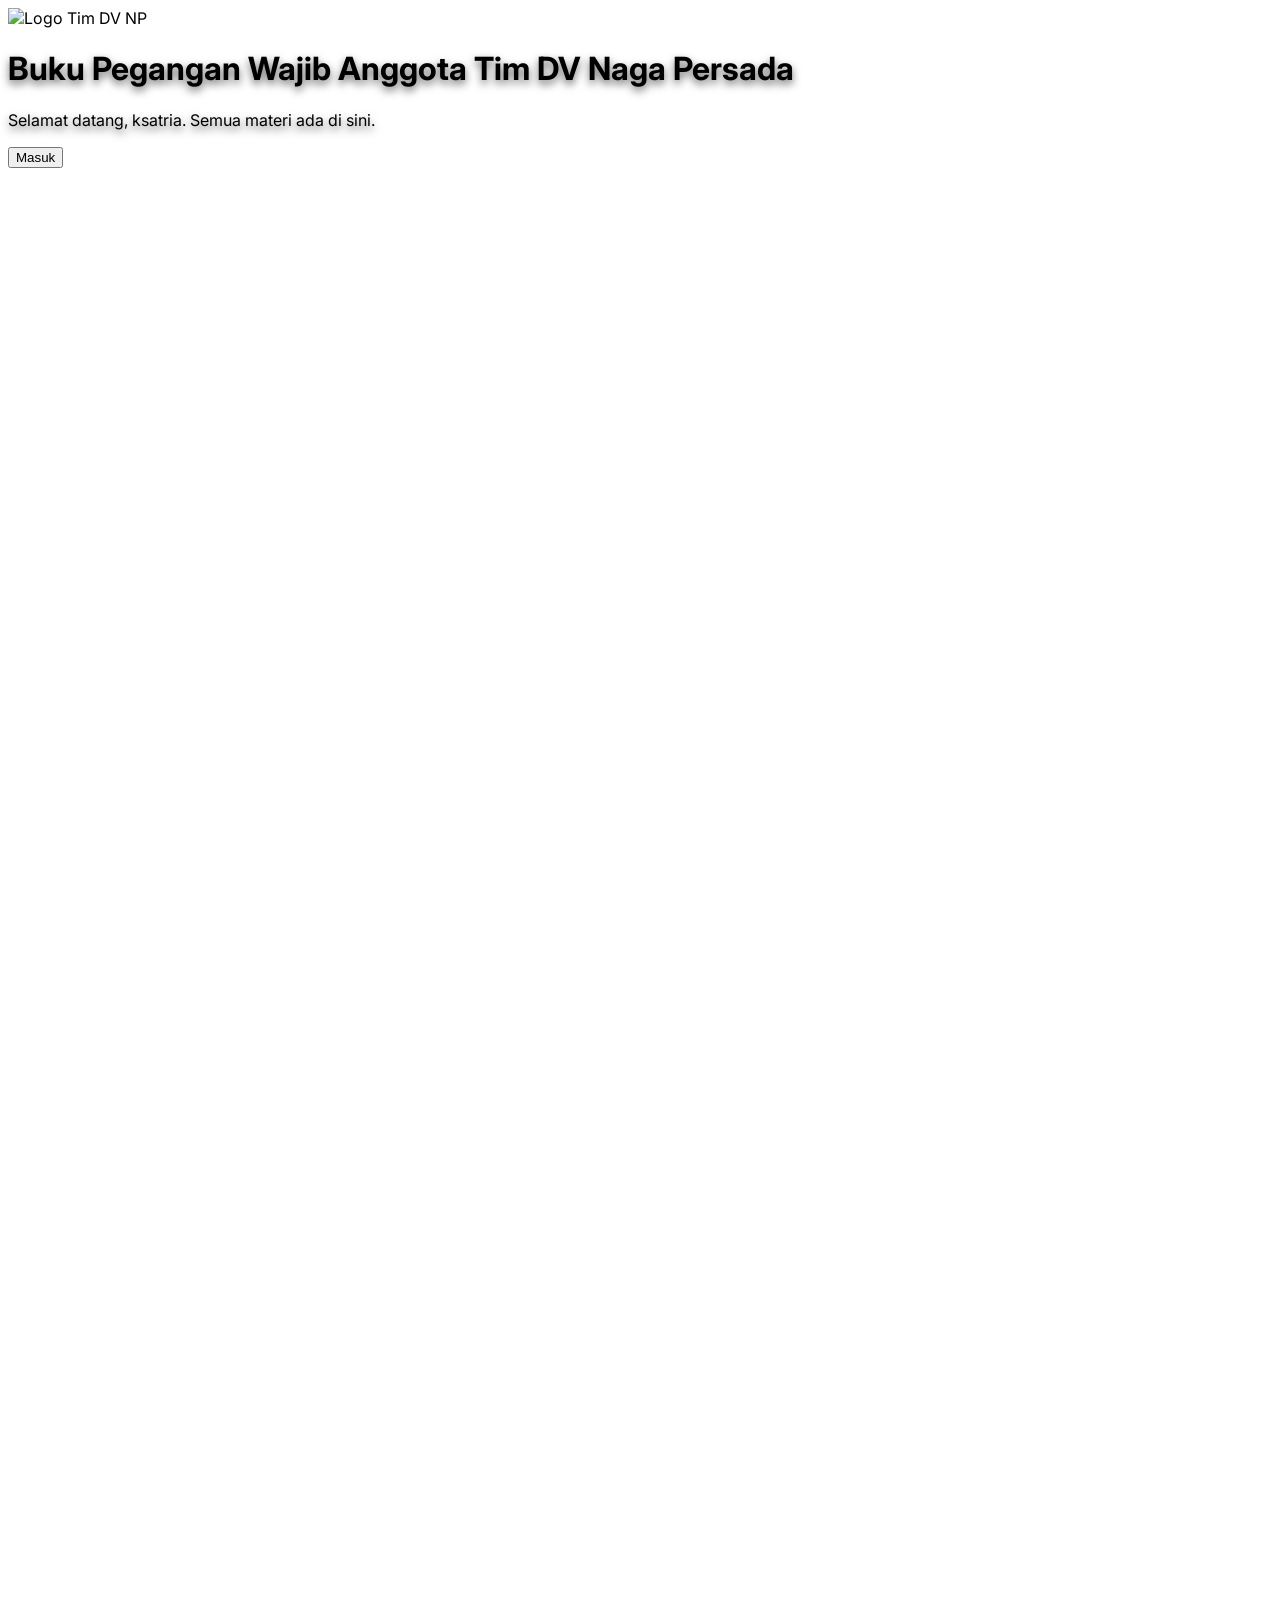
==== index.html @ 8dca5827 "Update index.html" ====
<!DOCTYPE html>
<html lang="id" class="scroll-smooth">
<head>
    <meta charset="UTF-8">
    <meta name="viewport" content="width=device-width, initial-scale=1.0">
    <title>Buku Pegangan Wajib - Tim DV Naga Persada</title>
    
    <!-- Memuat Tailwind CSS -->
    <script src="https://cdn.tailwindcss.com"></script>
    
    <!-- Konfigurasi PWA (Progressive Web App) -->
    <meta name="apple-mobile-web-app-capable" content="yes">
    <meta name="apple-mobile-web-app-status-bar-style" content="black-translucent">
    <meta name="theme-color" content="#111827">
    
    <!-- Ikon untuk PWA dan Favicon -->
    <link rel="icon" href="LOGOTIMDVNP.png">
    <link rel="apple-touch-icon" href="icon-192x192.png">
    
    <!-- *** PERUBAHAN: Link ke file manifest.json eksternal *** -->
    <link rel="manifest" href="manifest.json">

    <!-- Kustomisasi Font dan Style -->
    <style>
        @import url('https://fonts.googleapis.com/css2?family=Inter:wght@400;600;700;900&display=swap');
        
        body {
            font-family: 'Inter', sans-serif;
            -webkit-font-smoothing: antialiased;
            -moz-osx-font-smoothing: grayscale;
        }
        
        #splash-screen {
            background-image: url('TIMDVNP.jpg');
            background-size: cover;
            background-position: center;
            background-repeat: no-repeat;
        }
        
        .text-shadow {
            text-shadow: 0 4px 8px rgba(0, 0, 0, 0.6);
        }

        .app-card {
            transition: transform 0.3s ease, box-shadow 0.3s ease;
        }
        .app-card:hover {
            transform: translateY(-8px);
            box-shadow: 0 20px 25px -5px rgba(0, 0, 0, 0.1), 0 10px 10px -5px rgba(0, 0, 0, 0.04);
        }
    </style>
</head>
<body class="bg-gray-900 text-white">

    <!-- 
      CATATAN: Pastikan file 'TIMDVNP.jpg', 'LOGOTIMDVNP.png', 
      'icon-192x192.png', 'icon-512x512.png', 'sw.js', dan 'manifest.json'
      berada di folder yang sama dengan file HTML ini.
    -->

    <!-- Layar Pembuka (Splash Screen) -->
    <div id="splash-screen" class="fixed inset-0 flex h-screen w-screen flex-col items-center justify-center p-8 z-20">
        <div class="absolute inset-0 bg-black/60 backdrop-blur-sm"></div>
        <div class="relative z-10 flex flex-col items-center text-center">
            <img src="LOGOTIMDVNP.png" alt="Logo Tim DV NP" class="w-40 h-40 md:w-52 md:h-52 object-contain mb-6 drop-shadow-lg">
            <h1 class="text-3xl md:text-5xl font-black uppercase text-white text-shadow tracking-wide leading-tight" style="text-wrap: balance;">
                Buku Pegangan Wajib
                <span class="block text-yellow-400">Anggota Tim DV Naga Persada</span>
            </h1>
            <p class="text-lg text-gray-200 mt-4 text-shadow">Selamat datang, ksatria. Semua materi ada di sini.</p>
            <button id="enter-btn" class="mt-12 bg-yellow-400 text-gray-900 font-bold text-lg uppercase px-10 py-4 rounded-full shadow-lg hover:bg-yellow-300 hover:shadow-xl transform hover:scale-105 transition-all duration-300 ease-in-out focus:outline-none focus:ring-4 focus:ring-yellow-500 focus:ring-opacity-50">
                Masuk
            </button>
        </div>
    </div>

    <!-- Halaman Utama (Daftar Aplikasi) - Awalnya tersembunyi -->
    <main id="main-content" class="hidden min-h-screen bg-gray-900 p-4 md:p-8 z-10">
        <div class="max-w-7xl mx-auto">
            
            <header class="flex items-center space-x-4 mb-8 md:mb-12">
                <img src="LOGOTIMDVNP.png" alt="Logo" class="w-12 h-12 md:w-16 md:h-16 rounded-full border-2 border-yellow-400">
                <div>
                    <h2 class="text-2xl md:text-4xl font-bold text-white">Buku Pegangan</h2>
                    <p class="text-md md:text-lg text-gray-400">Tim DV Naga Persada</p>
                </div>
            </header>
            
            <div class="grid grid-cols-1 sm:grid-cols-2 lg:grid-cols-3 gap-6">
                <!-- 1. Buku Digital -->
                <a href="https://nagapersada.github.io/AlbumDigital/" target="_blank" rel="noopener noreferrer" class="app-card bg-gray-800 rounded-2xl p-6 flex items-center space-x-5 hover:bg-gray-700">
                    <span class="flex-shrink-0 bg-blue-600 p-3 rounded-full">
                        <svg class="w-6 h-6 text-white" fill="none" stroke="currentColor" viewBox="0 0 24 24" xmlns="http://www.w3.org/2000/svg"><path stroke-linecap="round" stroke-linejoin="round" stroke-width="2" d="M12 6.253v13.5M9 8.003l-3 1.875M15 8.003l3 1.875M9 15.997l-3-1.875M15 15.997l3-1.875M9 12l3-1.875 3 1.875-3 1.875-3-1.875z"></path></svg>
                    </span>
                    <div>
                        <h3 class="text-lg font-semibold text-white">Buku Digital</h3>
                        <p class="text-gray-400 text-sm">Lihat materi</p>
                    </div>
                </a>

                <!-- 2. Buku Compounding -->
                <a href="https://cahayabiruna-ctrl.github.io/BukuCompounding/" target="_blank" rel="noopener noreferrer" class="app-card bg-gray-800 rounded-2xl p-6 flex items-center space-x-5 hover:bg-gray-700">
                    <span class="flex-shrink-0 bg-green-600 p-3 rounded-full">
                        <svg class="w-6 h-6 text-white" fill="none" stroke="currentColor" viewBox="0 0 24 24" xmlns="http://www.w3.org/2000/svg"><path stroke-linecap="round" stroke-linejoin="round" stroke-width="2" d="M12 8c-1.657 0-3 .895-3 2s1.343 2 3 2 3 .895 3 2-1.343 2-3 2m0-8c1.105 0 2 .895 2 2s-.895 2-2 2-2 .895-2 2 .895 2 2 2m0-8a2 2 0 110 4 2 2 0 010-4z"></path></svg>
                    </span>
                    <div>
                        <h3 class="text-lg font-semibold text-white">Buku Compounding</h3>
                        <p class="text-gray-400 text-sm">Lihat materi</p>
                    </div>
                </a>

                <!-- 3. Benefit Plan -->
                <a href="https://nagapersada.github.io/BenefitPlan/" target="_blank" rel="noopener noreferrer" class="app-card bg-gray-800 rounded-2xl p-6 flex items-center space-x-5 hover:bg-gray-700">
                    <span class="flex-shrink-0 bg-yellow-500 p-3 rounded-full">
                        <svg class="w-6 h-6 text-white" fill="none" stroke="currentColor" viewBox="0 0 24 24" xmlns="http://www.w3.org/2000/svg"><path stroke-linecap="round" stroke-linejoin="round" stroke-width="2" d="M11 3.055A9.001 9.001 0 1020.945 13H11V3.055z"></path><path stroke-linecap="round" stroke-linejoin="round" stroke-width="2" d="M20.488 9H15V3.512A9.025 9.025 0 0120.488 9z"></path></svg>
                    </span>
                    <div>
                        <h3 class="text-lg font-semibold text-white">Benefit Plan</h3>
                        <p class="text-gray-400 text-sm">Lihat materi</p>
                    </div>
                </a>

                <!-- 4. Album Tim DV NP -->
                <a href="https://nagapersada.github.io/Album-Iphone/" target="_blank" rel="noopener noreferrer" class="app-card bg-gray-800 rounded-2xl p-6 flex items-center space-x-5 hover:bg-gray-700">
                    <span class="flex-shrink-0 bg-purple-600 p-3 rounded-full">
                        <svg class="w-6 h-6 text-white" fill="none" stroke="currentColor" viewBox="0 0 24 24" xmlns="http://www.w3.org/2000/svg"><path stroke-linecap="round" stroke-linejoin="round" stroke-width="2" d="M17 20h5v-2a3 3 0 00-5.356-2.277M1.354 13.354A2 2 0 012 13h4a2 2 0 012 2v4a2 2 0 01-2 2H2a2 2 0 01-2-2v-4a2 2 0 011.354-1.646zM12 8c-1.657 0-3 .895-3 2s1.343 2 3 2 3 .895 3 2-1.343 2-3 2m0-8c1.105 0 2 .895 2 2s-.895 2-2 2-2 .895-2 2 .895 2 2 2m0-8a2 2 0 110 4 2 2 0 010-4z"></path></svg>
                    </span>
                    <div>
                        <h3 class="text-lg font-semibold text-white">Album Tim DV NP</h3>
                        <p class="text-gray-400 text-sm">Lihat galeri</p>
                    </div>
                </a>

                <!-- 5. Buku Q&A -->
                <a href="https://cahayabiruna-ctrl.github.io/Q-A/" target="_blank" rel="noopener noreferrer" class="app-card bg-gray-800 rounded-2xl p-6 flex items-center space-x-5 hover:bg-gray-700">
                    <span class="flex-shrink-0 bg-red-600 p-3 rounded-full">
                        <svg class="w-6 h-6 text-white" fill="none" stroke="currentColor" viewBox="0 0 24 24" xmlns="http://www.w3.org/2000/svg"><path stroke-linecap="round" stroke-linejoin="round" stroke-width="2" d="M8 12h.01M12 12h.01M16 12h.01M21 12c0 4.418-4.03 8-9 8a9.863 9.863 0 01-4.255-.949L3 21l1.949-4.255A9.863 9.863 0 013 12c0-4.418 4.03-8 9-8s9 3.582 9 8z"></path></svg>
                    </span>
                    <div>
                        <h3 class="text-lg font-semibold text-white">Buku Q&A</h3>
                        <p class="text-gray-400 text-sm">Lihat tanya jawab</p>
                    </div>
                </a>

                <!-- 6. Kebijakan & Aturan Kode Etik -->
                <a href="https://cahayabiruna-ctrl.github.io/PeraturanKodeEtik/" target="_blank" rel="noopener noreferrer" class="app-card bg-gray-800 rounded-2xl p-6 flex items-center space-x-5 hover:bg-gray-700">
                    <span class="flex-shrink-0 bg-indigo-600 p-3 rounded-full">
                        <svg class="w-6 h-6 text-white" fill="none" stroke="currentColor" viewBox="0 0 24 24" xmlns="http://www.w3.org/2000/svg"><path stroke-linecap="round" stroke-linejoin="round" stroke-width="2" d="M12 22s8-4 8-10V5l-8-3-8 3v7c0 6 8 10 8 10z"></path></svg>
                    </span>
                    <div>
                        <h3 class="text-lg font-semibold text-white">Kebijakan & Kode Etik</h3>
                        <p class="text-gray-400 text-sm">Lihat aturan</p>
                    </div>
                </a>

                <!-- 7. Visi, Tekad & Keyakinan -->
                <a href="https://nagapersada.github.io/Gaskeun/" target="_blank" rel="noopener noreferrer" class="app-card bg-gray-800 rounded-2xl p-6 flex items-center space-x-5 hover:bg-gray-700">
                    <span class="flex-shrink-0 bg-pink-600 p-3 rounded-full">
                        <svg class="w-6 h-6 text-white" fill="none" stroke="currentColor" viewBox="0 0 24 24" xmlns="http://www.w3.org/2000/svg"><path stroke-linecap="round" stroke-linejoin="round" stroke-width="2" d="M11.049 2.927c.3-.921 1.603-.921 1.902 0l1.519 4.674a1 1 0 00.95.69h4.915c.969 0 1.371 1.24.588 1.81l-3.976 2.888a1 1 0 00-.363 1.118l1.518 4.674c.3.922-.755 1.688-1.538 1.118l-3.976-2.888a1 1 0 00-1.176 0l-3.976 2.888c-.783.57-1.838-.196-1.538-1.118l1.518-4.674a1 1 0 00-.363-1.118l-3.976-2.888c-.783-.57-.38-1.81.588-1.81h4.914a1 1 0 00.951-.69l1.519-4.674z"></path></svg>
                    </span>
                    <div>
                        <h3 class="text-lg font-semibold text-white">Visi, Tekad & Keyakinan</h3>
                        <p class="text-gray-400 text-sm">Lihat manifesto</p>
                    </div>
                </a>

                <!-- 8. Presentasi Singkat -->
                <a href="https://nagapersada.github.io/PresentasiSINGKAT/" target="_blank" rel="noopener noreferrer" class="app-card bg-gray-800 rounded-2xl p-6 flex items-center space-x-5 hover:bg-gray-700">
                    <span class="flex-shrink-0 bg-teal-600 p-3 rounded-full">
                        <svg class="w-6 h-6 text-white" fill="none" stroke="currentColor" viewBox="0 0 24 24" xmlns="http://www.w3.org/2000/svg"><path stroke-linecap="round" stroke-linejoin="round" stroke-width="2" d="M9.75 17L9 20l-1.5-1.5M17 9.75l2-2.25-2.25-2-2.25 2L17 9.75z"></path><path stroke-linecap="round" stroke-linejoin="round" stroke-width="2" d="M21 10c0 4.97-4.03 9-9 9s-9-4.03-9-9 4.03-9 9-9"></path></svg>
                    </span>
                    <div>
                        <h3 class="text-lg font-semibold text-white">Presentasi Singkat</h3>
                        <p class="text-gray-400 text-sm">Lihat presentasi</p>
                    </div>
                </a>

                <!-- 9. Kuliah Profesor -1 -->
                <a href="https://nagapersada.github.io/KuliahProfesor1/" target="_blank" rel="noopener noreferrer" class="app-card bg-gray-800 rounded-2xl p-6 flex items-center space-x-5 hover:bg-gray-700">
                    <span class="flex-shrink-0 bg-orange-600 p-3 rounded-full">
                        <svg class="w-6 h-6 text-white" fill="none" stroke="currentColor" viewBox="0 0 24 24" xmlns="http://www.w3.org/2000/svg"><path stroke-linecap="round" stroke-linejoin="round" stroke-width="2" d="M16 7a4 4 0 11-8 0 4 4 0 018 0zM12 14a7 7 0 00-7 7h14a7 7 0 00-7-7z"></path></svg>
                    </span>
                    <div>
                        <h3 class="text-lg font-semibold text-white">Kuliah Profesor - 1</h3>
                        <p class="text-gray-400 text-sm">Lihat kuliah</p>
                    </div>
                </a>

                <!-- 10. Kuliah Profesor -2 -->
                <a href="https://cahayabiruna-ctrl.github.io/MarkDavis/" target="_blank" rel="noopener noreferrer" class="app-card bg-gray-800 rounded-2xl p-6 flex items-center space-x-5 hover:bg-gray-700">
                    <span class="flex-shrink-0 bg-orange-700 p-3 rounded-full">
                        <svg class="w-6 h-6 text-white" fill="none" stroke="currentColor" viewBox="0 0 24 24" xmlns="http://www.w3.org/2000/svg"><path stroke-linecap="round" stroke-linejoin="round" stroke-width="2" d="M16 7a4 4 0 11-8 0 4 4 0 018 0zM12 14a7 7 0 00-7 7h14a7 7 0 00-7-7z"></path></svg>
                    </span>
                    <div>
                        <h3 class="text-lg font-semibold text-white">Kuliah Profesor - 2</h3>
                        <p class="text-gray-400 text-sm">Lihat kuliah</p>
                    </div>
                </a>

                <!-- 11. Edukasi, Sistem & Amanah -->
                <a href="https://nagapersada.github.io/PresentasiSINGKAT/" target="_blank" rel="noopener noreferrer" class="app-card bg-gray-800 rounded-2xl p-6 flex items-center space-x-5 hover:bg-gray-700">
                    <span class="flex-shrink-0 bg-cyan-600 p-3 rounded-full">
                        <svg class="w-6 h-6 text-white" fill="none" stroke="currentColor" viewBox="0 0 24 24" xmlns="http://www.w3.org/2000/svg"><path stroke-linecap="round" stroke-linejoin="round" stroke-width="2" d="M19 21V5a2 2 0 00-2-2H7a2 2 0 00-2 2v16m14 0h2m-2 0h-5m-9 0H3m2 0h5M9 7h6m-3 4h.01M9 11h.01M12 11h.01M15 11h.01M9 14h.01M12 14h.01M15 14h.01"></path></svg>
                    </span>
                    <div>
                        <h3 class="text-lg font-semibold text-white">Edukasi, Sistem & Amanah</h3>
                        <p class="text-gray-400 text-sm">Lihat materi</p>
                    </div>
                </a>
            </div>
            
            <footer class="text-center mt-12 py-6 border-t border-gray-700">
                <p class="text-gray-400">&copy; 2025 Tim DV Naga Persada. All rights reserved.</p>
            </footer>
        </div>
    </main>

    <!-- Skrip JavaScript -->
    <script>
        document.addEventListener('DOMContentLoaded', (event) => {
            const enterButton = document.getElementById('enter-btn');
            const splashScreen = document.getElementById('splash-screen');
            const mainContent = document.getElementById('main-content');

            enterButton.addEventListener('click', () => {
                splashScreen.style.transition = 'opacity 0.5s ease-out, transform 0.5s ease-out';
                splashScreen.style.opacity = '0';
                splashScreen.style.transform = 'scale(1.05)';
                
                mainContent.style.transition = 'opacity 0.5s ease-in 0.5s';
                mainContent.style.display = 'block';
                
                setTimeout(() => {
                    splashScreen.style.display = 'none';
                    mainContent.style.opacity = '1';
                }, 500); 
                
                setTimeout(() => {
                    mainContent.style.opacity = '1';
                }, 510);
            });
            
            mainContent.style.opacity = '0';

            // Registrasi Service Worker
            if ('serviceWorker' in navigator) {
                window.addEventListener('load', () => {
                    navigator.serviceWorker.register('./sw.js')
                        .then(registration => {
                            console.log('ServiceWorker berhasil didaftarkan: ', registration);
                        })
                        .catch(error => {
                            console.error('Pendaftaran ServiceWorker gagal: ', error);
                        });
                });
            }
        });
    </script>

</body>
</html>
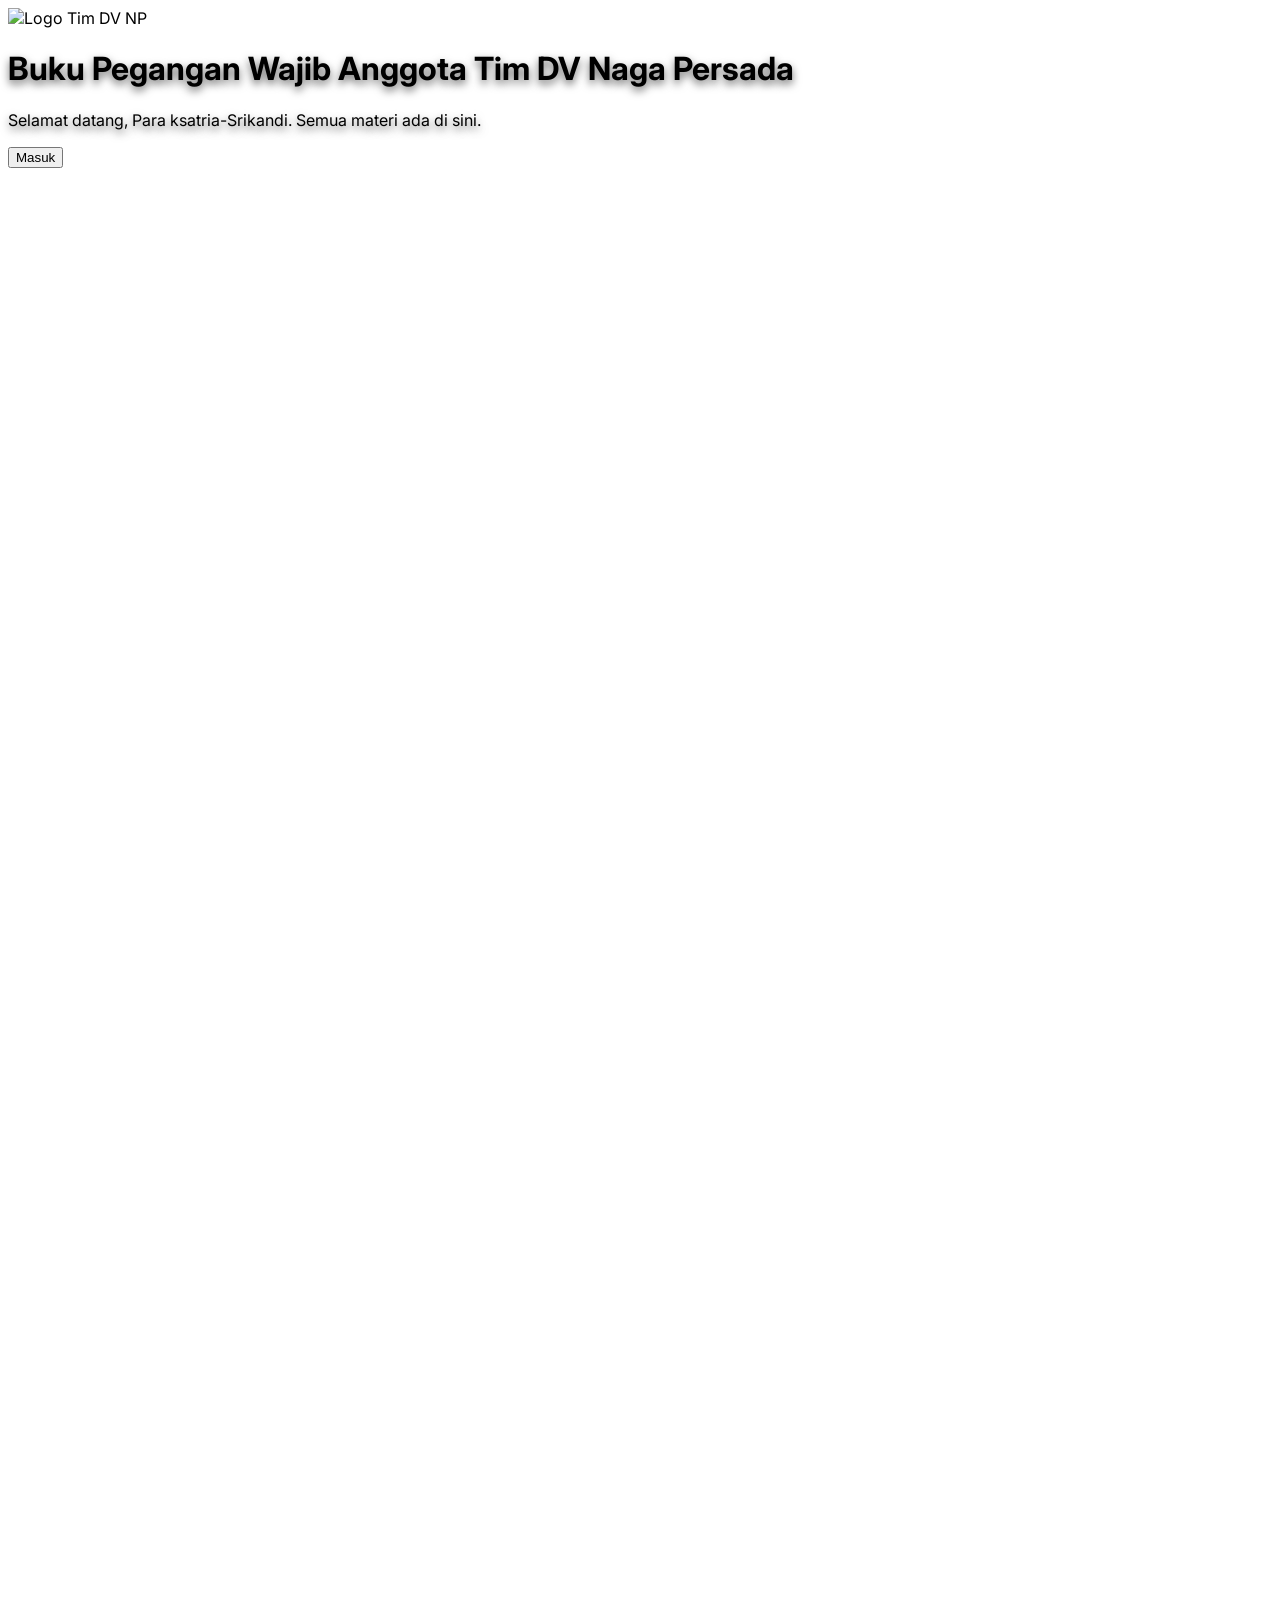
==== commit 4c102c6a: "Update index.html" ====
--- a/index.html
+++ b/index.html
@@ -67,7 +67,7 @@
                 Buku Pegangan Wajib
                 <span class="block text-yellow-400">Anggota Tim DV Naga Persada</span>
             </h1>
-            <p class="text-lg text-gray-200 mt-4 text-shadow">Selamat datang, ksatria. Semua materi ada di sini.</p>
+            <p class="text-lg text-gray-200 mt-4 text-shadow">Selamat datang, Para ksatria-Srikandi. Semua materi ada di sini.</p>
             <button id="enter-btn" class="mt-12 bg-yellow-400 text-gray-900 font-bold text-lg uppercase px-10 py-4 rounded-full shadow-lg hover:bg-yellow-300 hover:shadow-xl transform hover:scale-105 transition-all duration-300 ease-in-out focus:outline-none focus:ring-4 focus:ring-yellow-500 focus:ring-opacity-50">
                 Masuk
             </button>
@@ -198,7 +198,7 @@
                 </a>
 
                 <!-- 11. Edukasi, Sistem & Amanah -->
-                <a href="https://nagapersada.github.io/PresentasiSINGKAT/" target="_blank" rel="noopener noreferrer" class="app-card bg-gray-800 rounded-2xl p-6 flex items-center space-x-5 hover:bg-gray-700">
+                <a href="https://nagapersada.github.io/PesanPerjuangan/" target="_blank" rel="noopener noreferrer" class="app-card bg-gray-800 rounded-2xl p-6 flex items-center space-x-5 hover:bg-gray-700">
                     <span class="flex-shrink-0 bg-cyan-600 p-3 rounded-full">
                         <svg class="w-6 h-6 text-white" fill="none" stroke="currentColor" viewBox="0 0 24 24" xmlns="http://www.w3.org/2000/svg"><path stroke-linecap="round" stroke-linejoin="round" stroke-width="2" d="M19 21V5a2 2 0 00-2-2H7a2 2 0 00-2 2v16m14 0h2m-2 0h-5m-9 0H3m2 0h5M9 7h6m-3 4h.01M9 11h.01M12 11h.01M15 11h.01M9 14h.01M12 14h.01M15 14h.01"></path></svg>
                     </span>
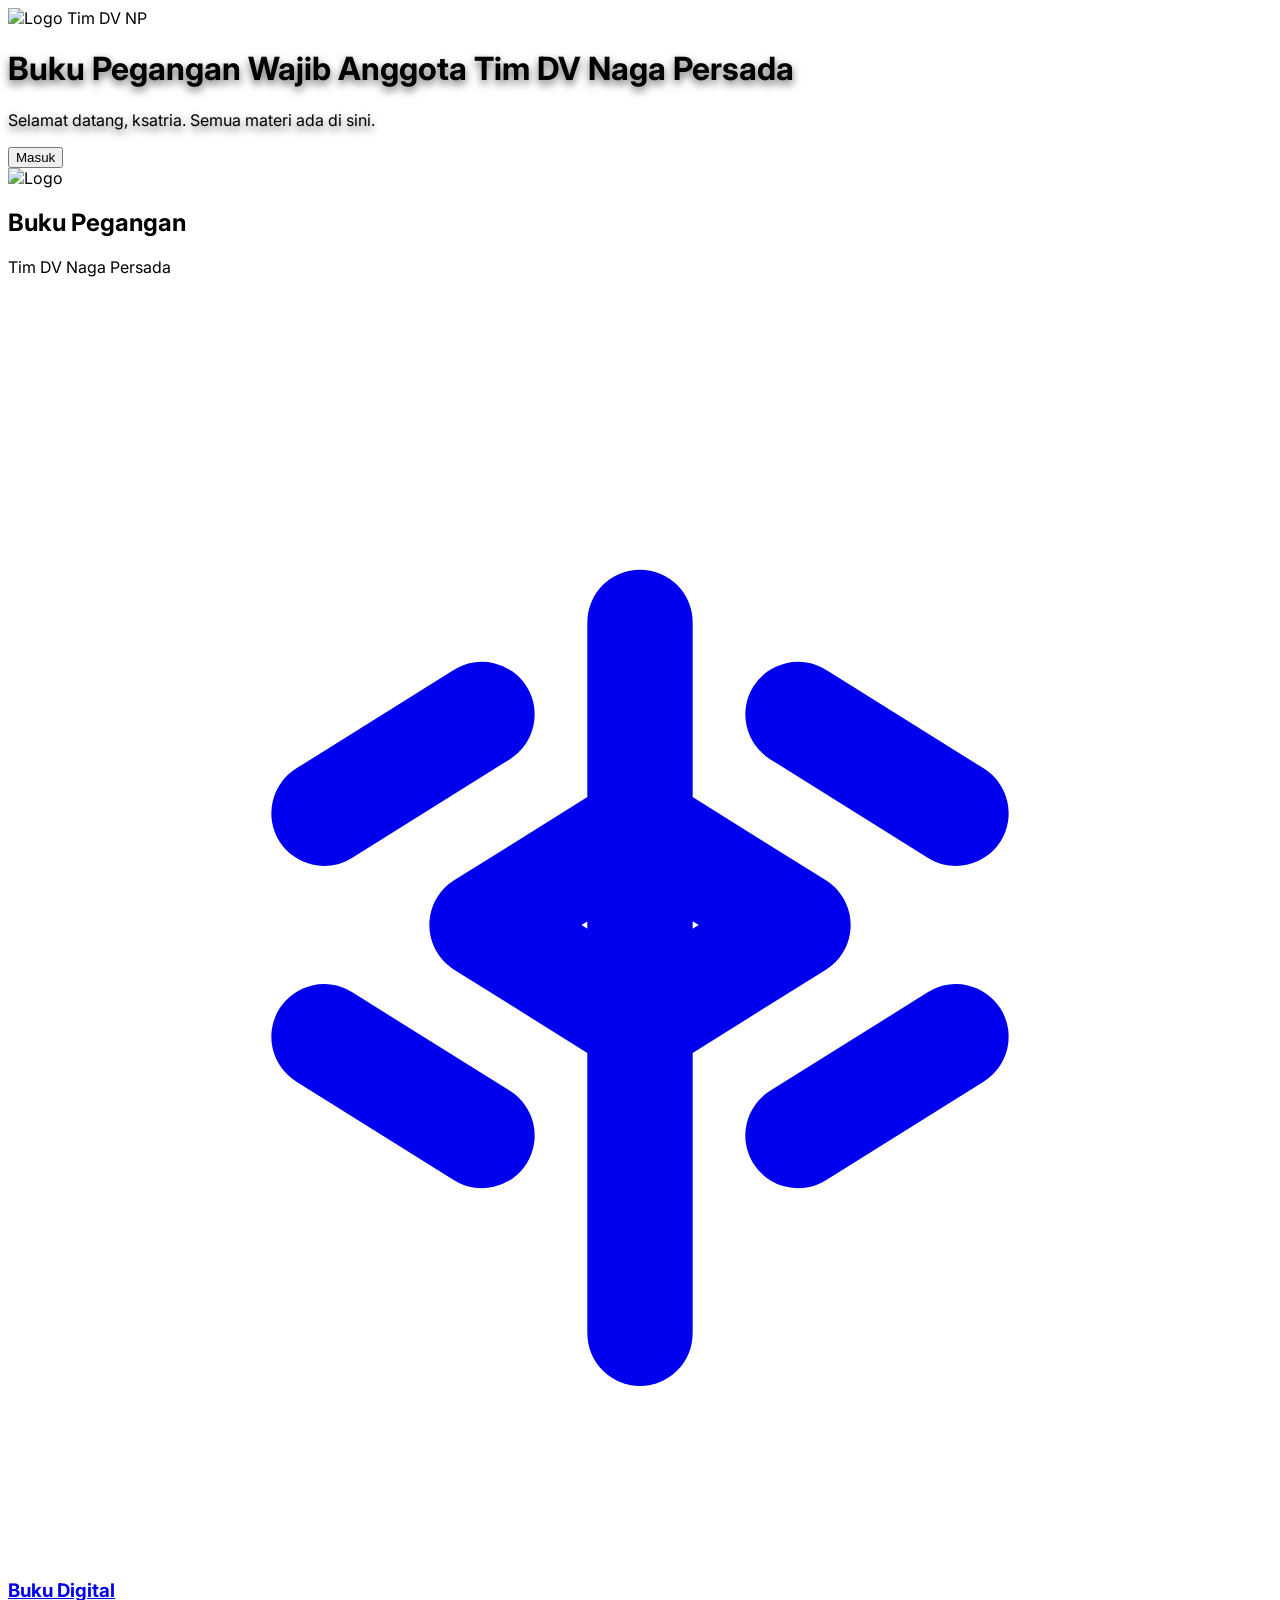
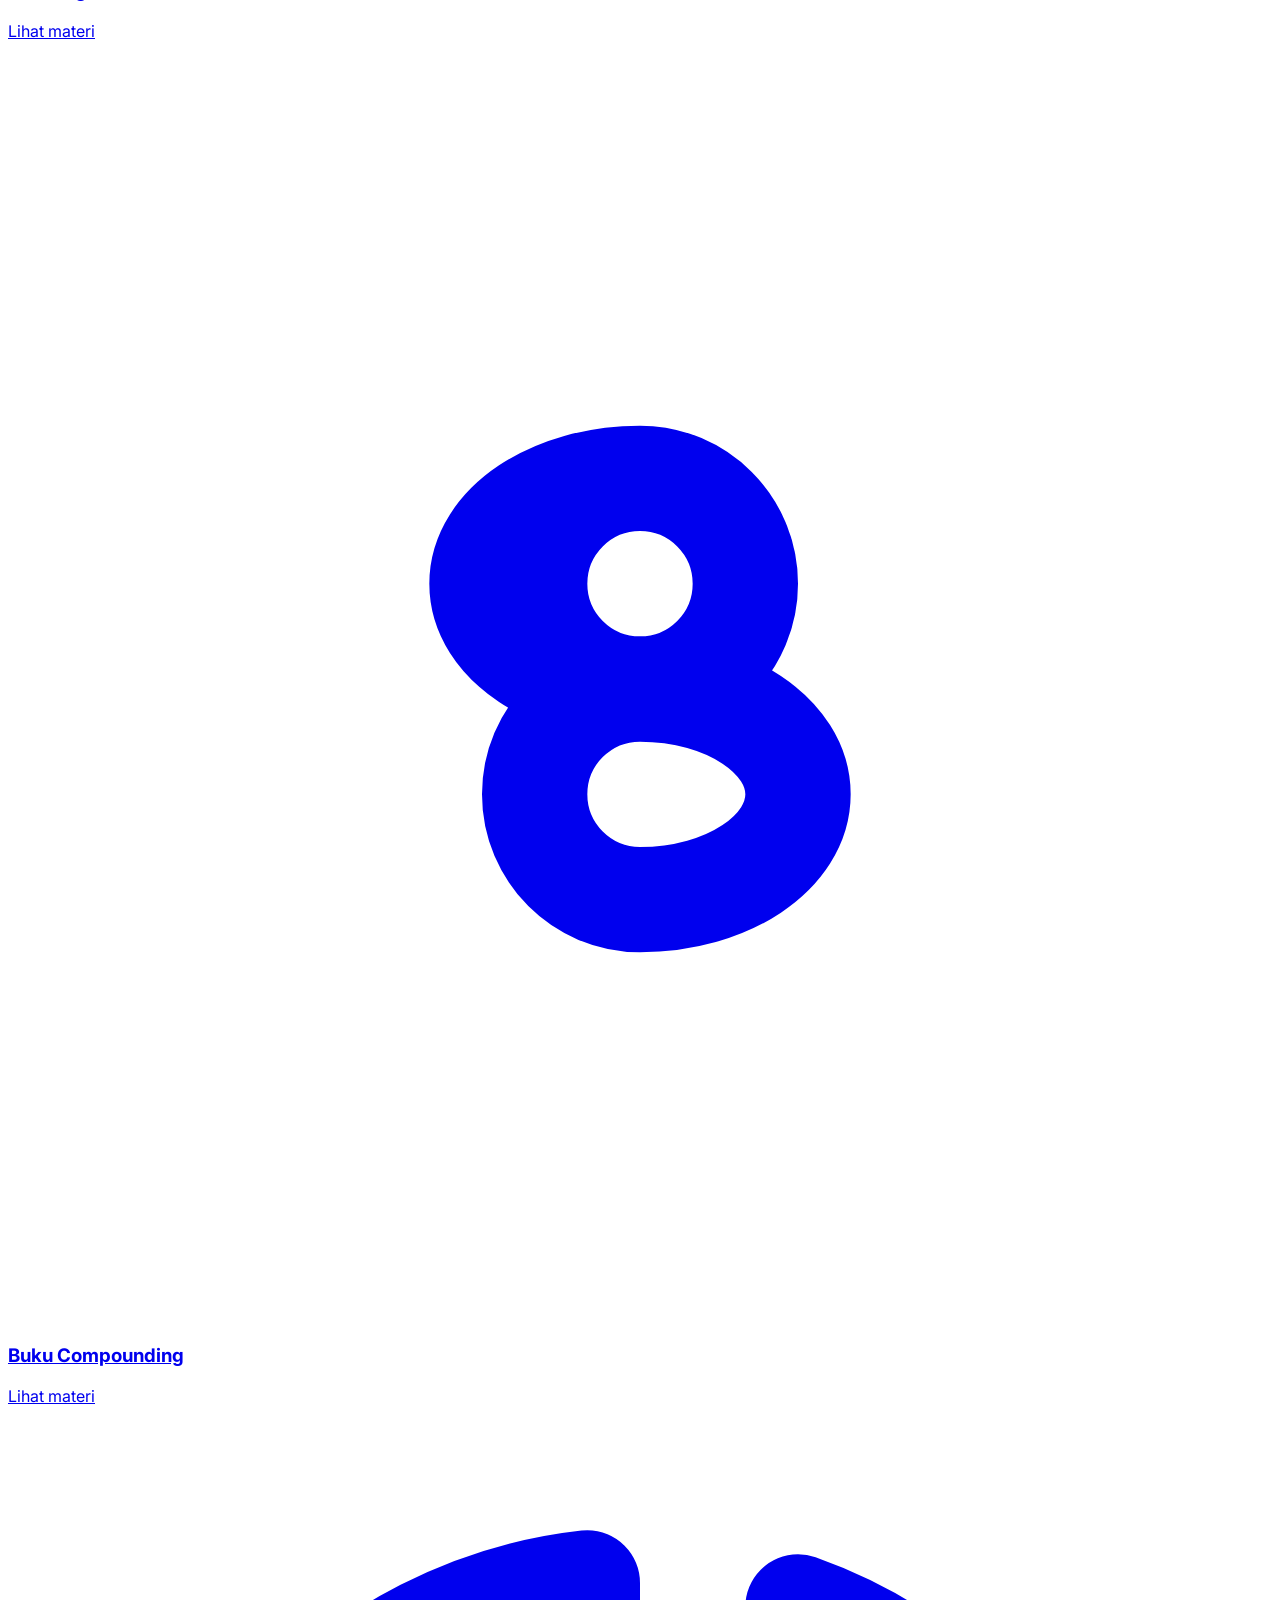
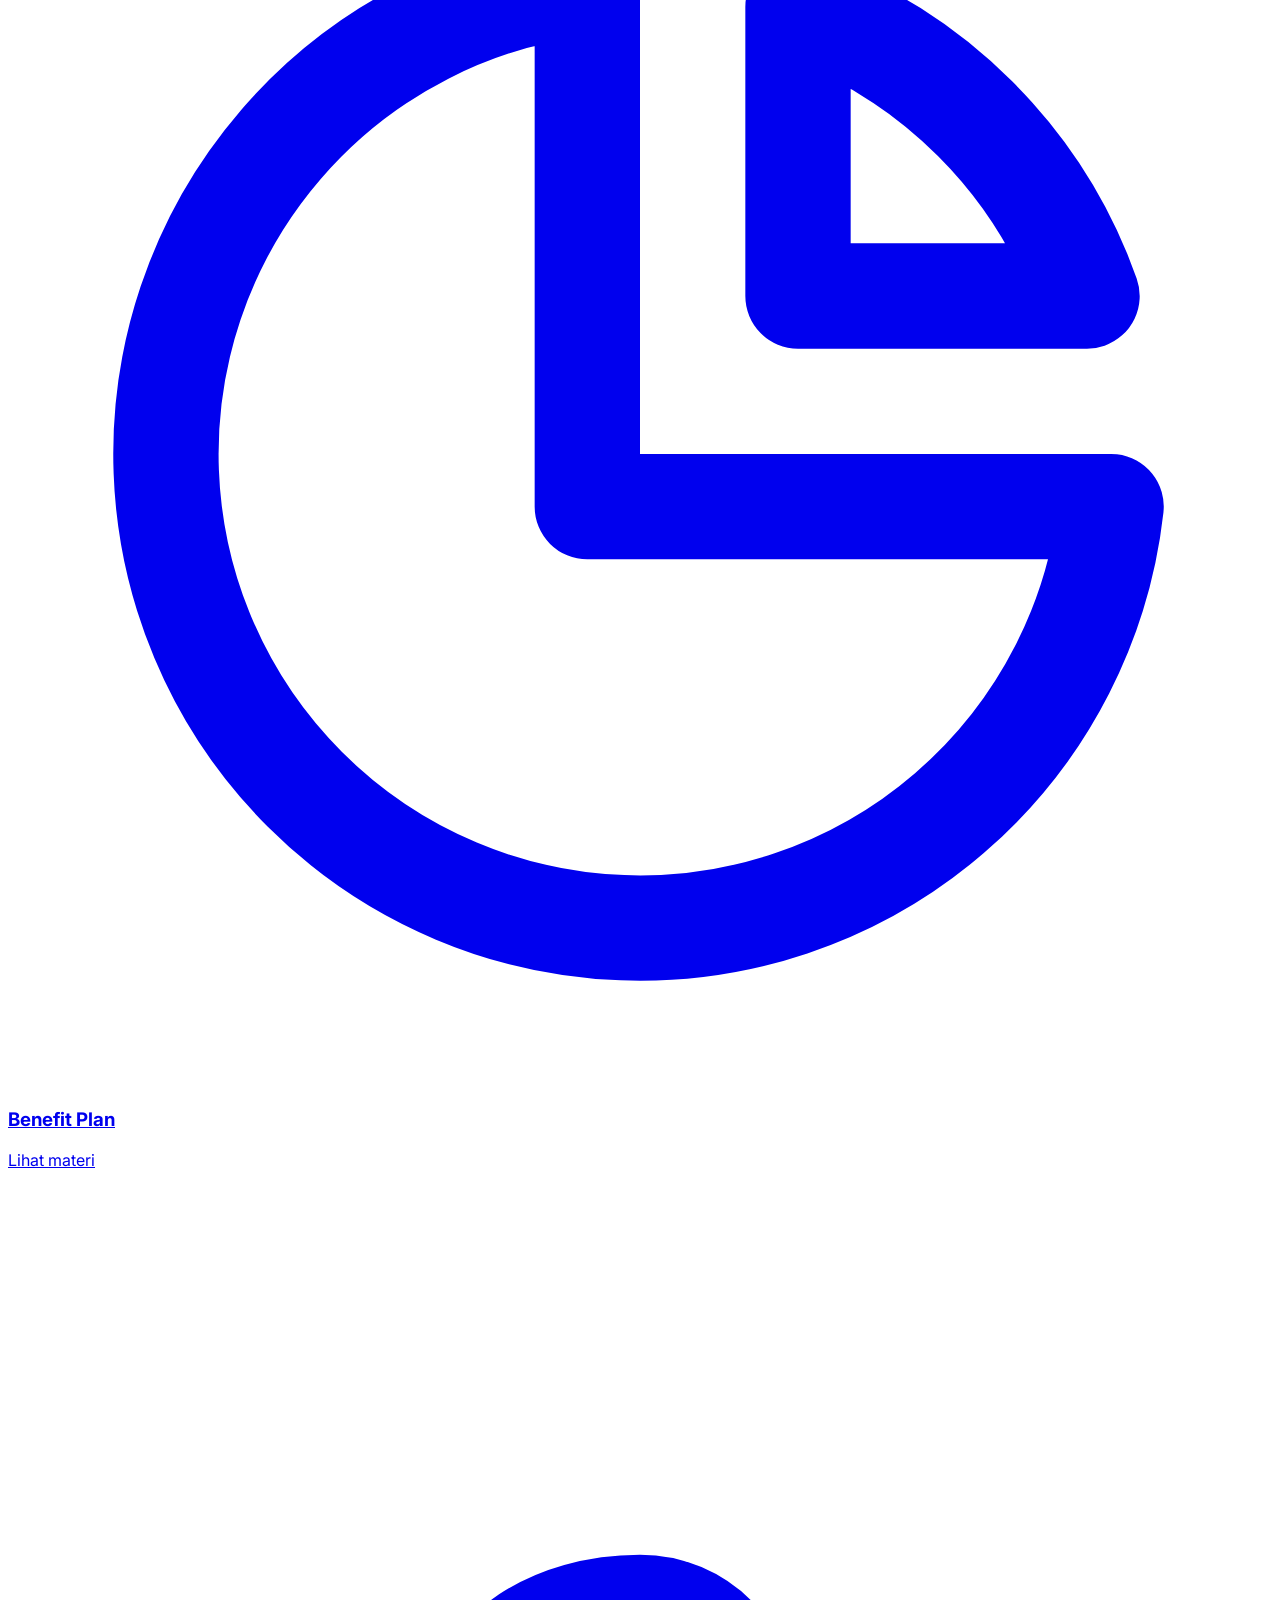
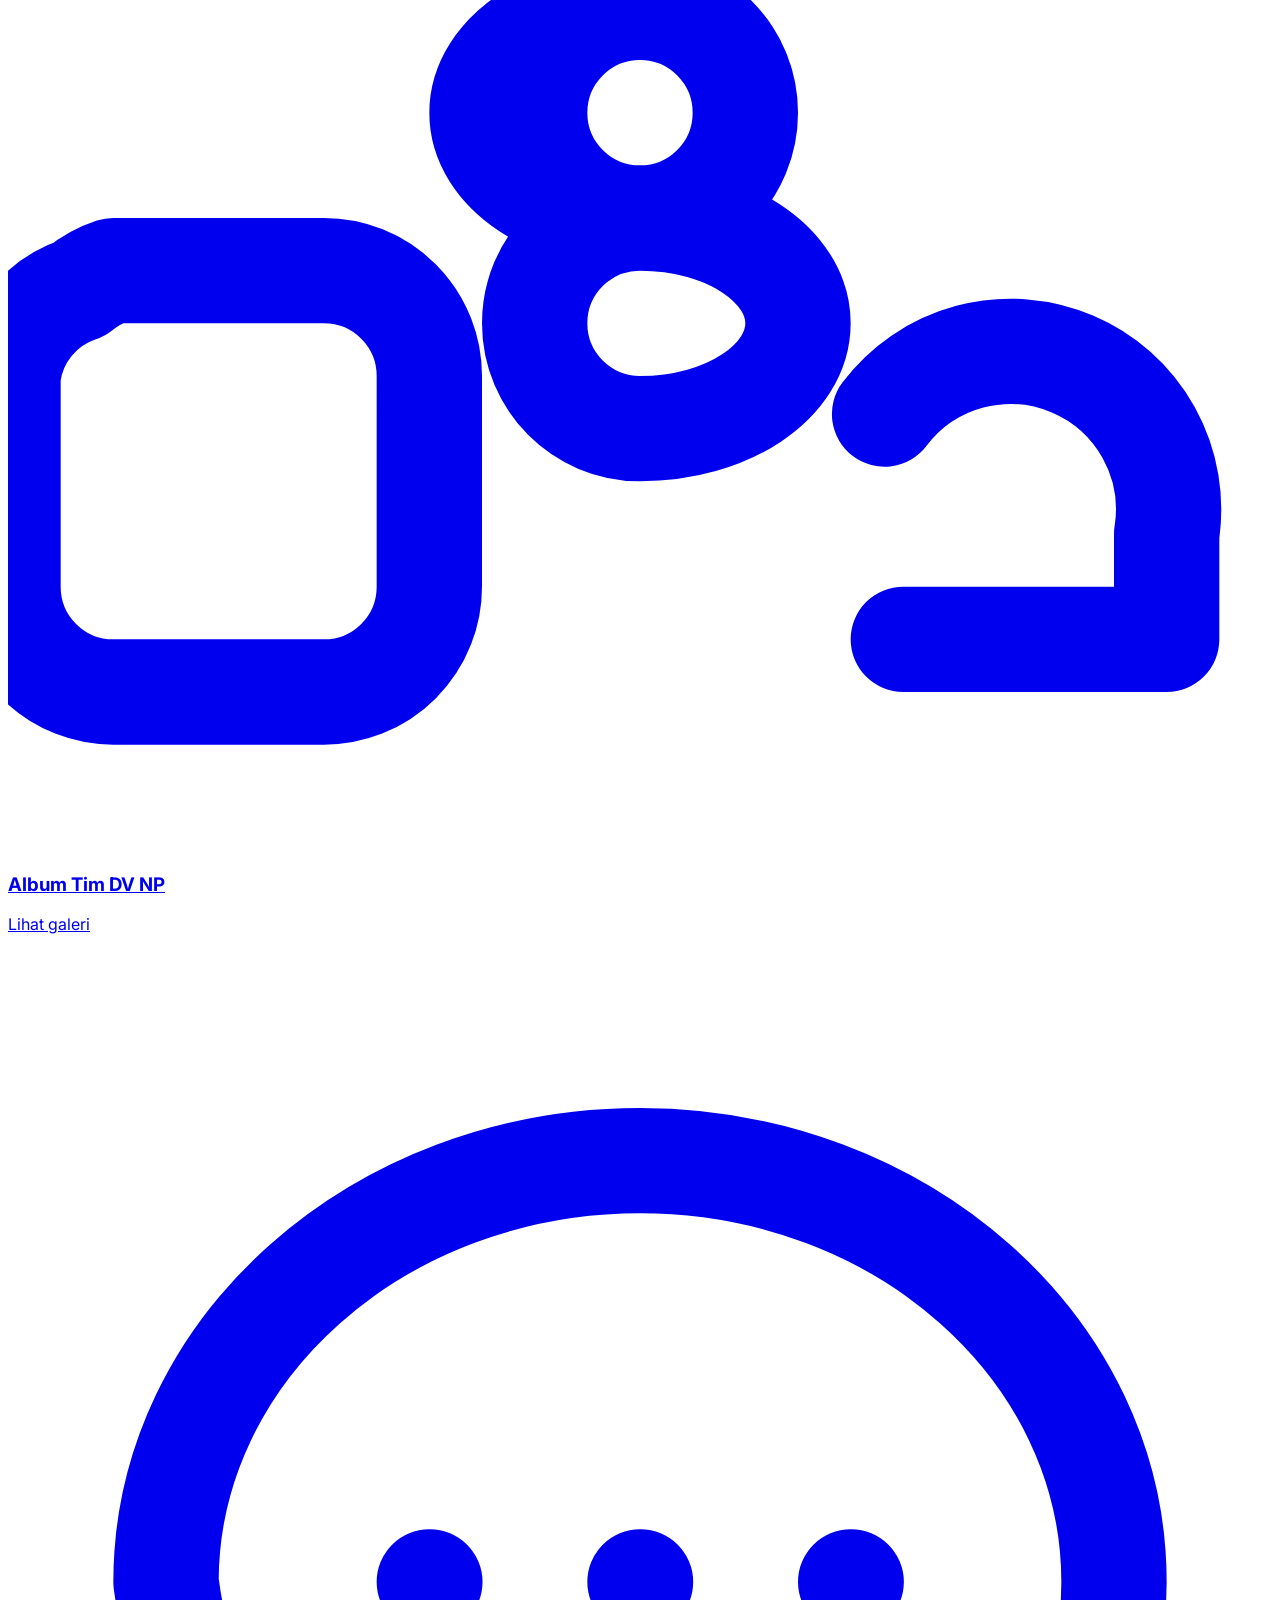
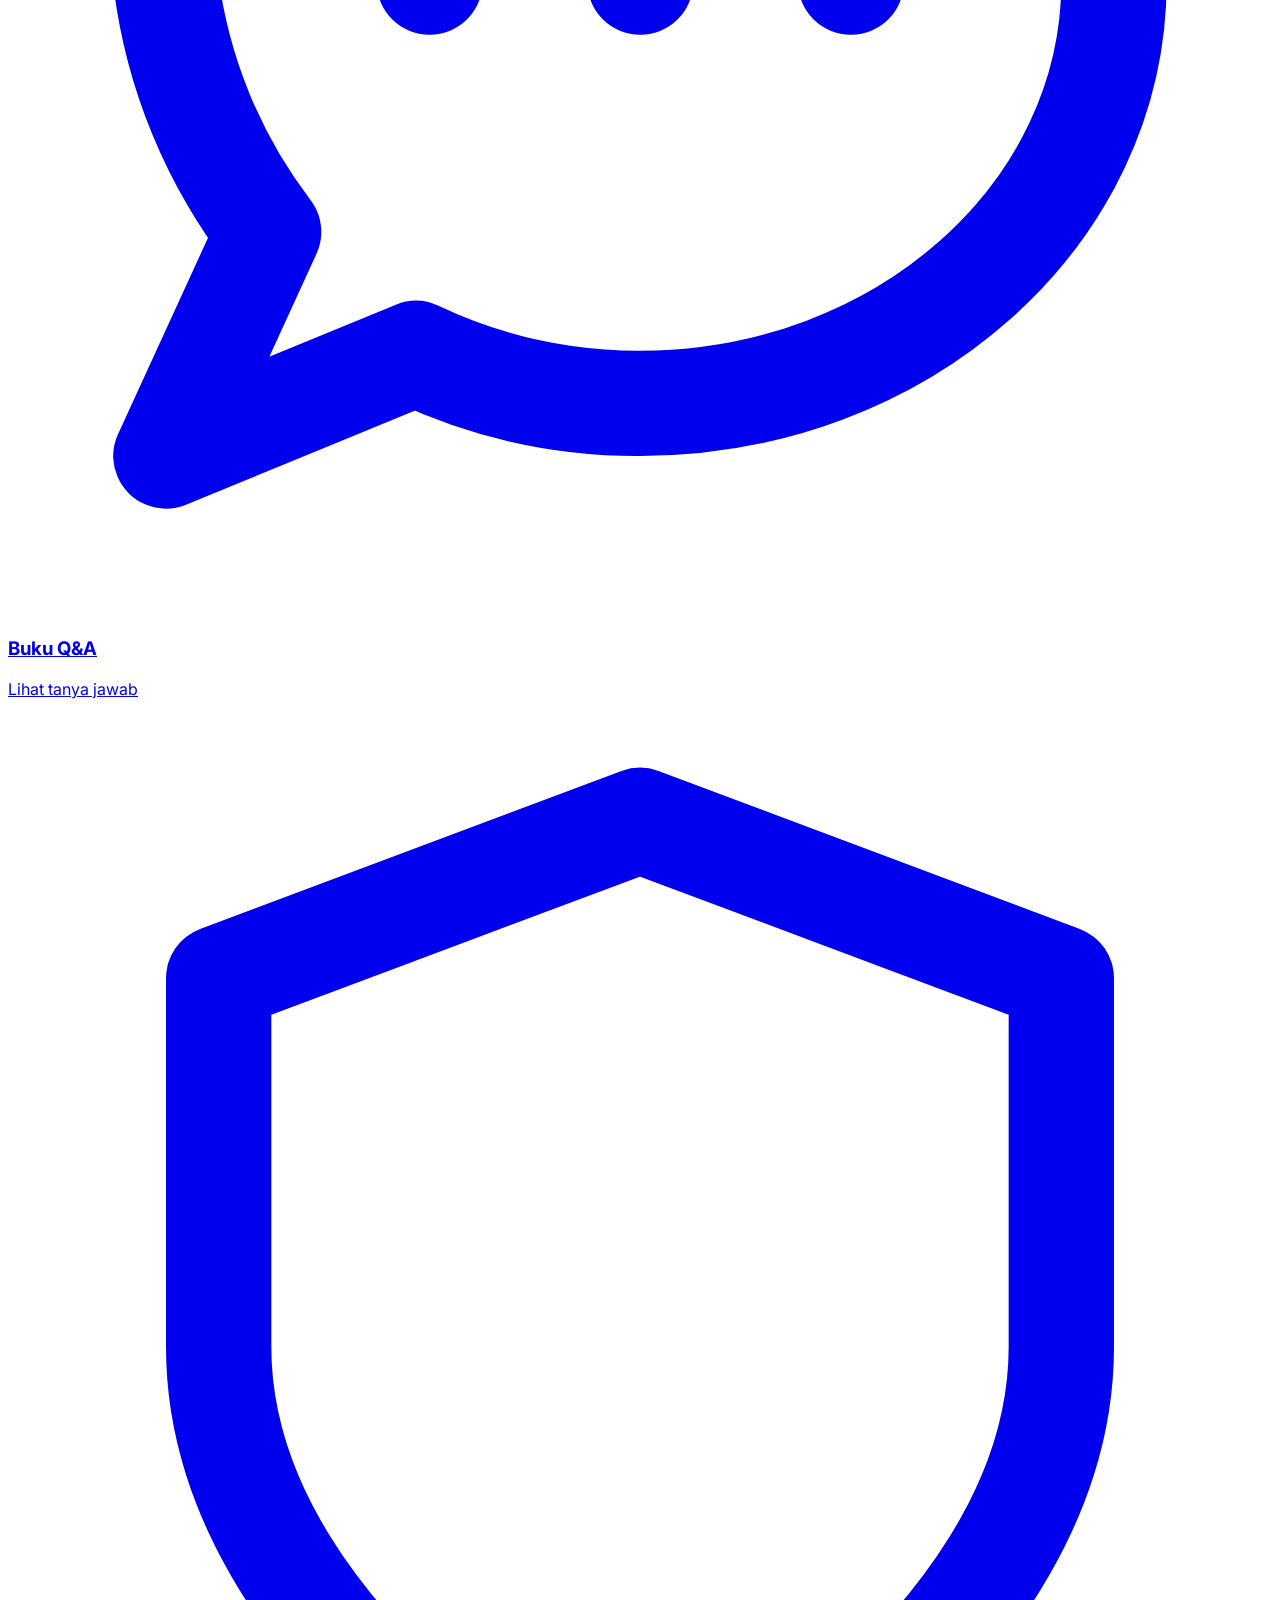
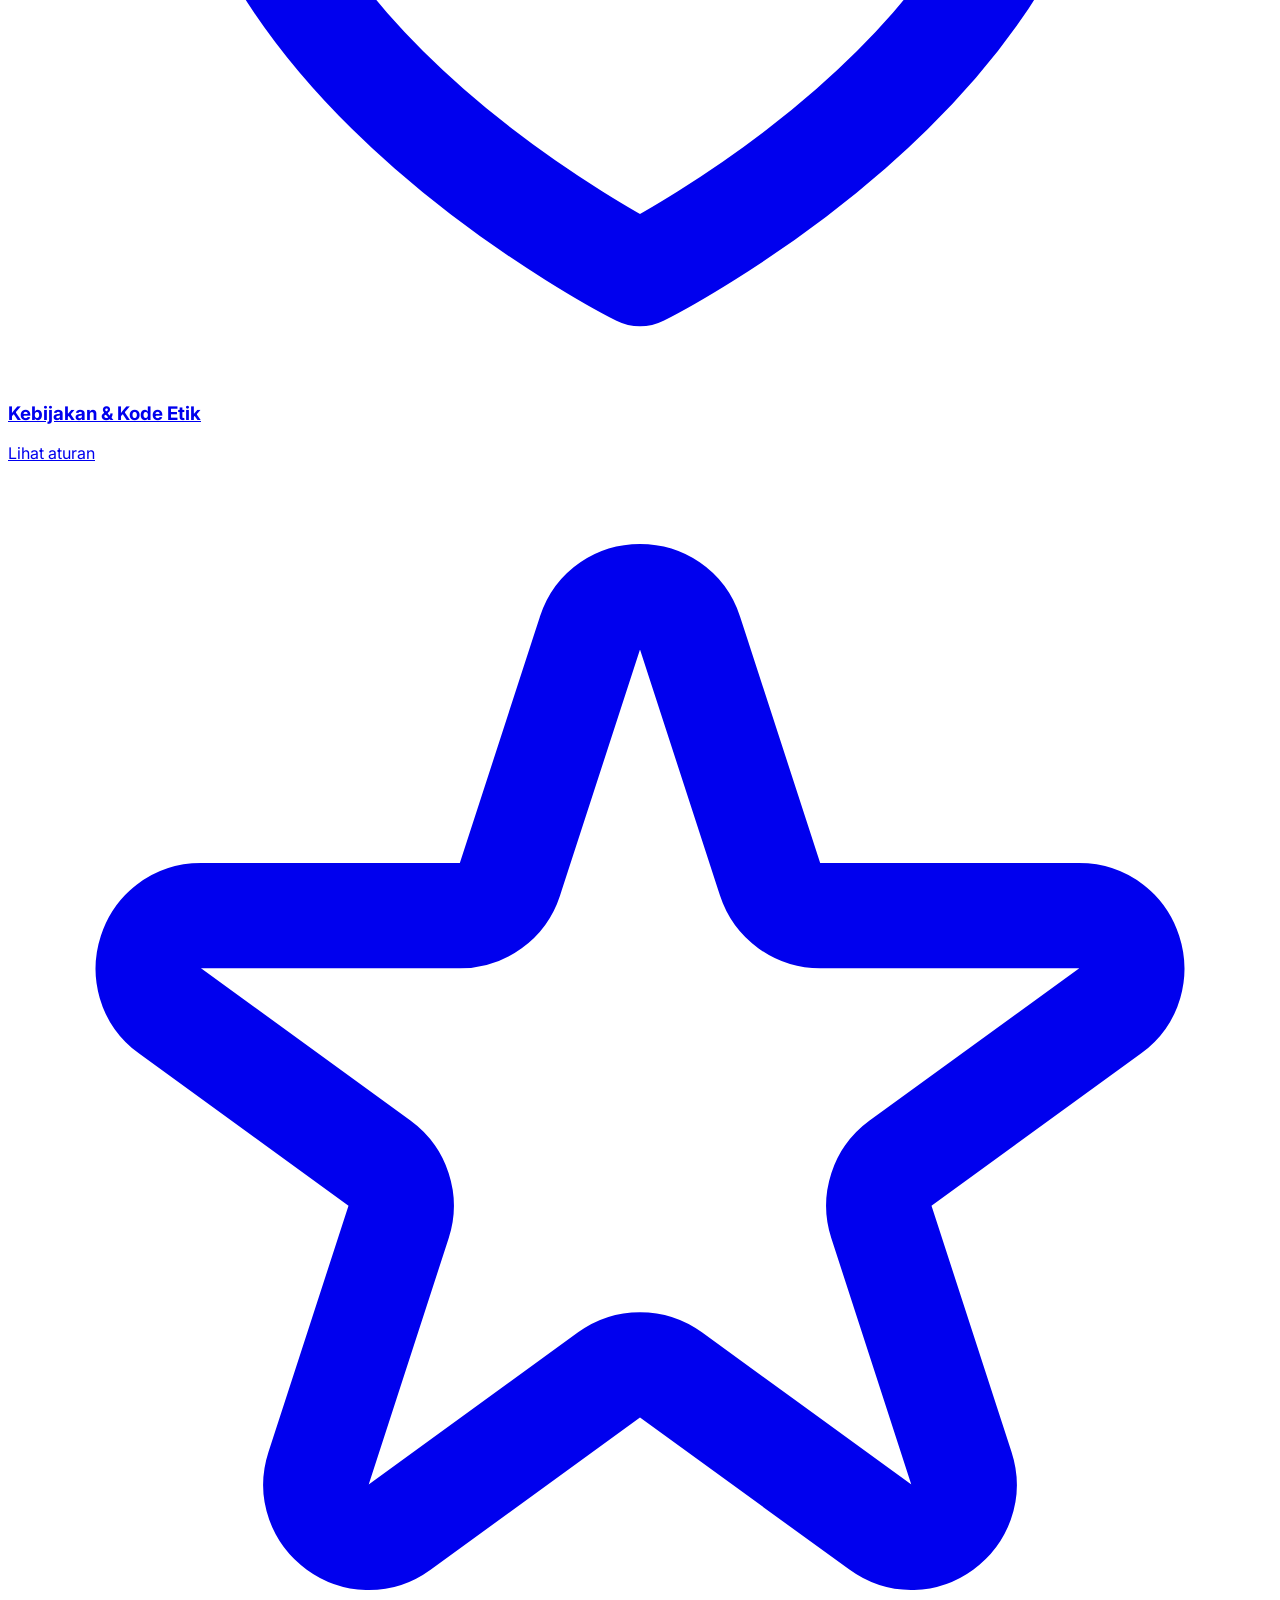
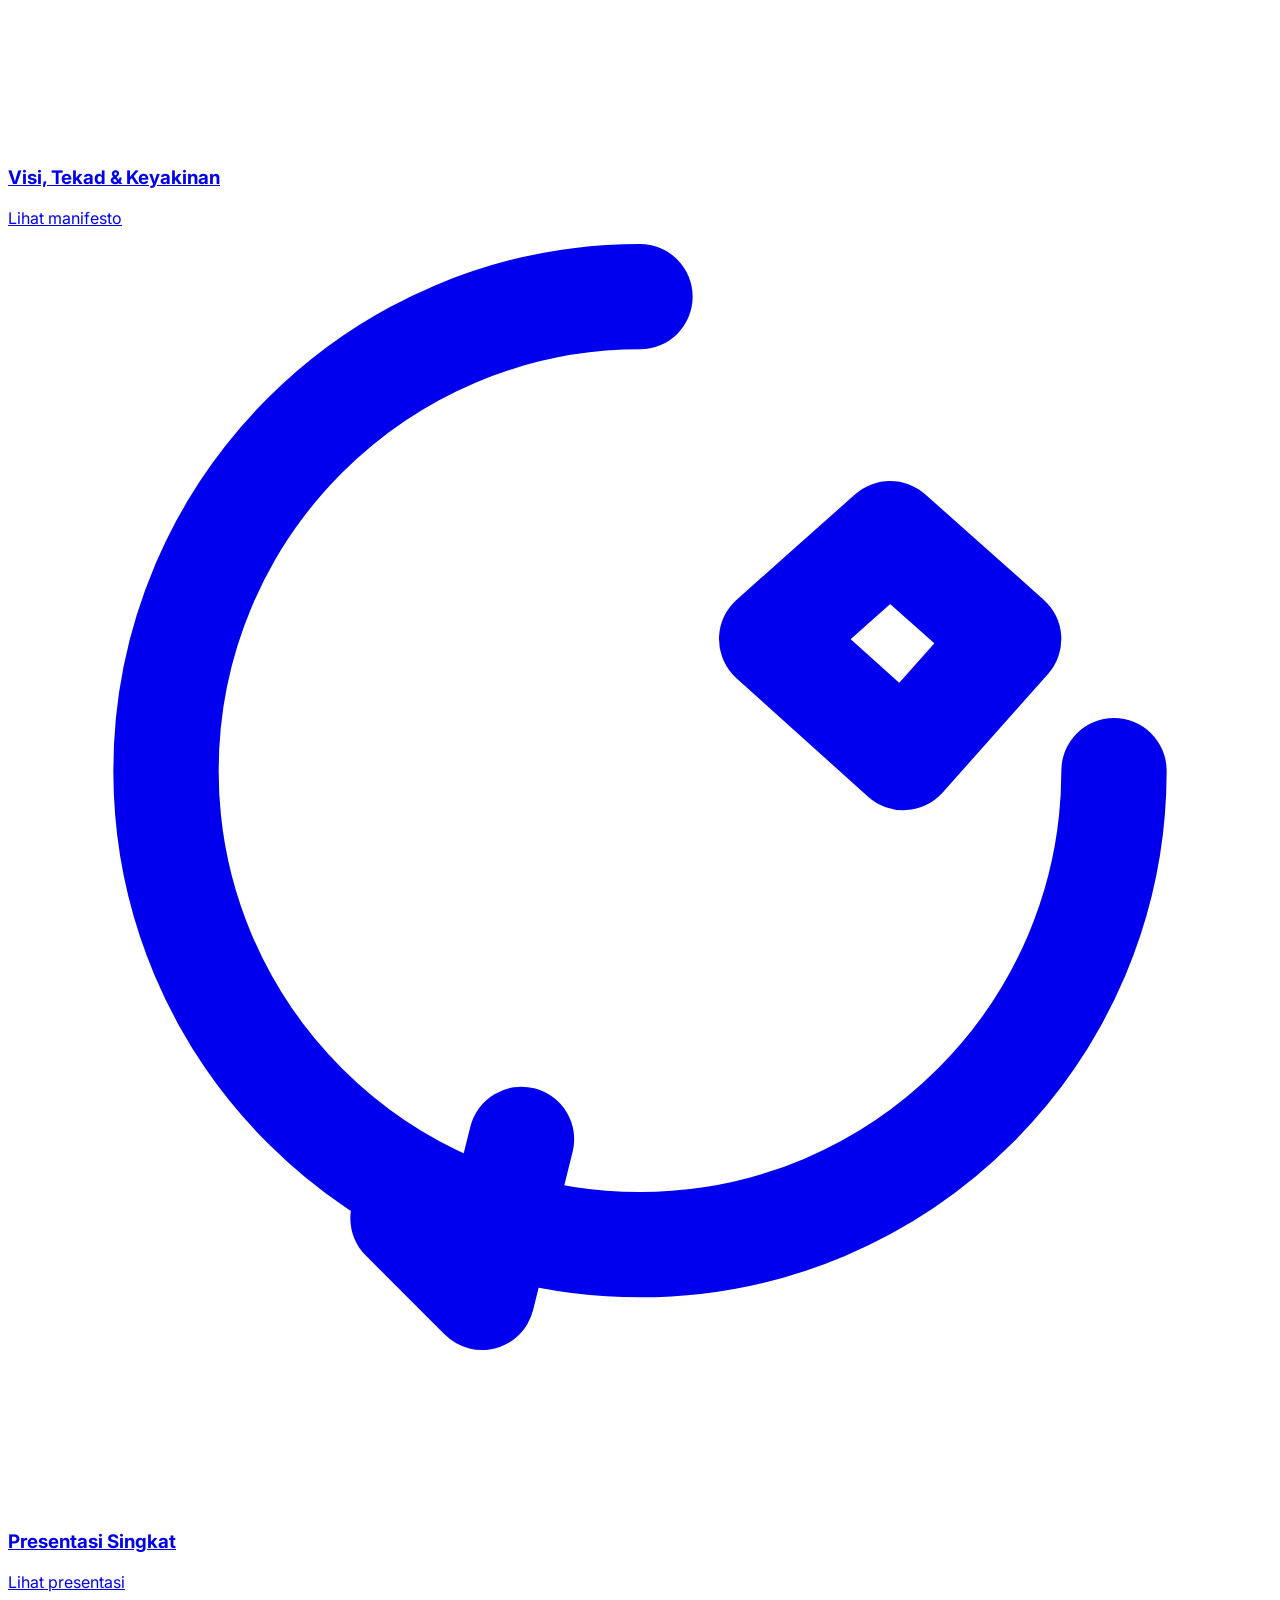
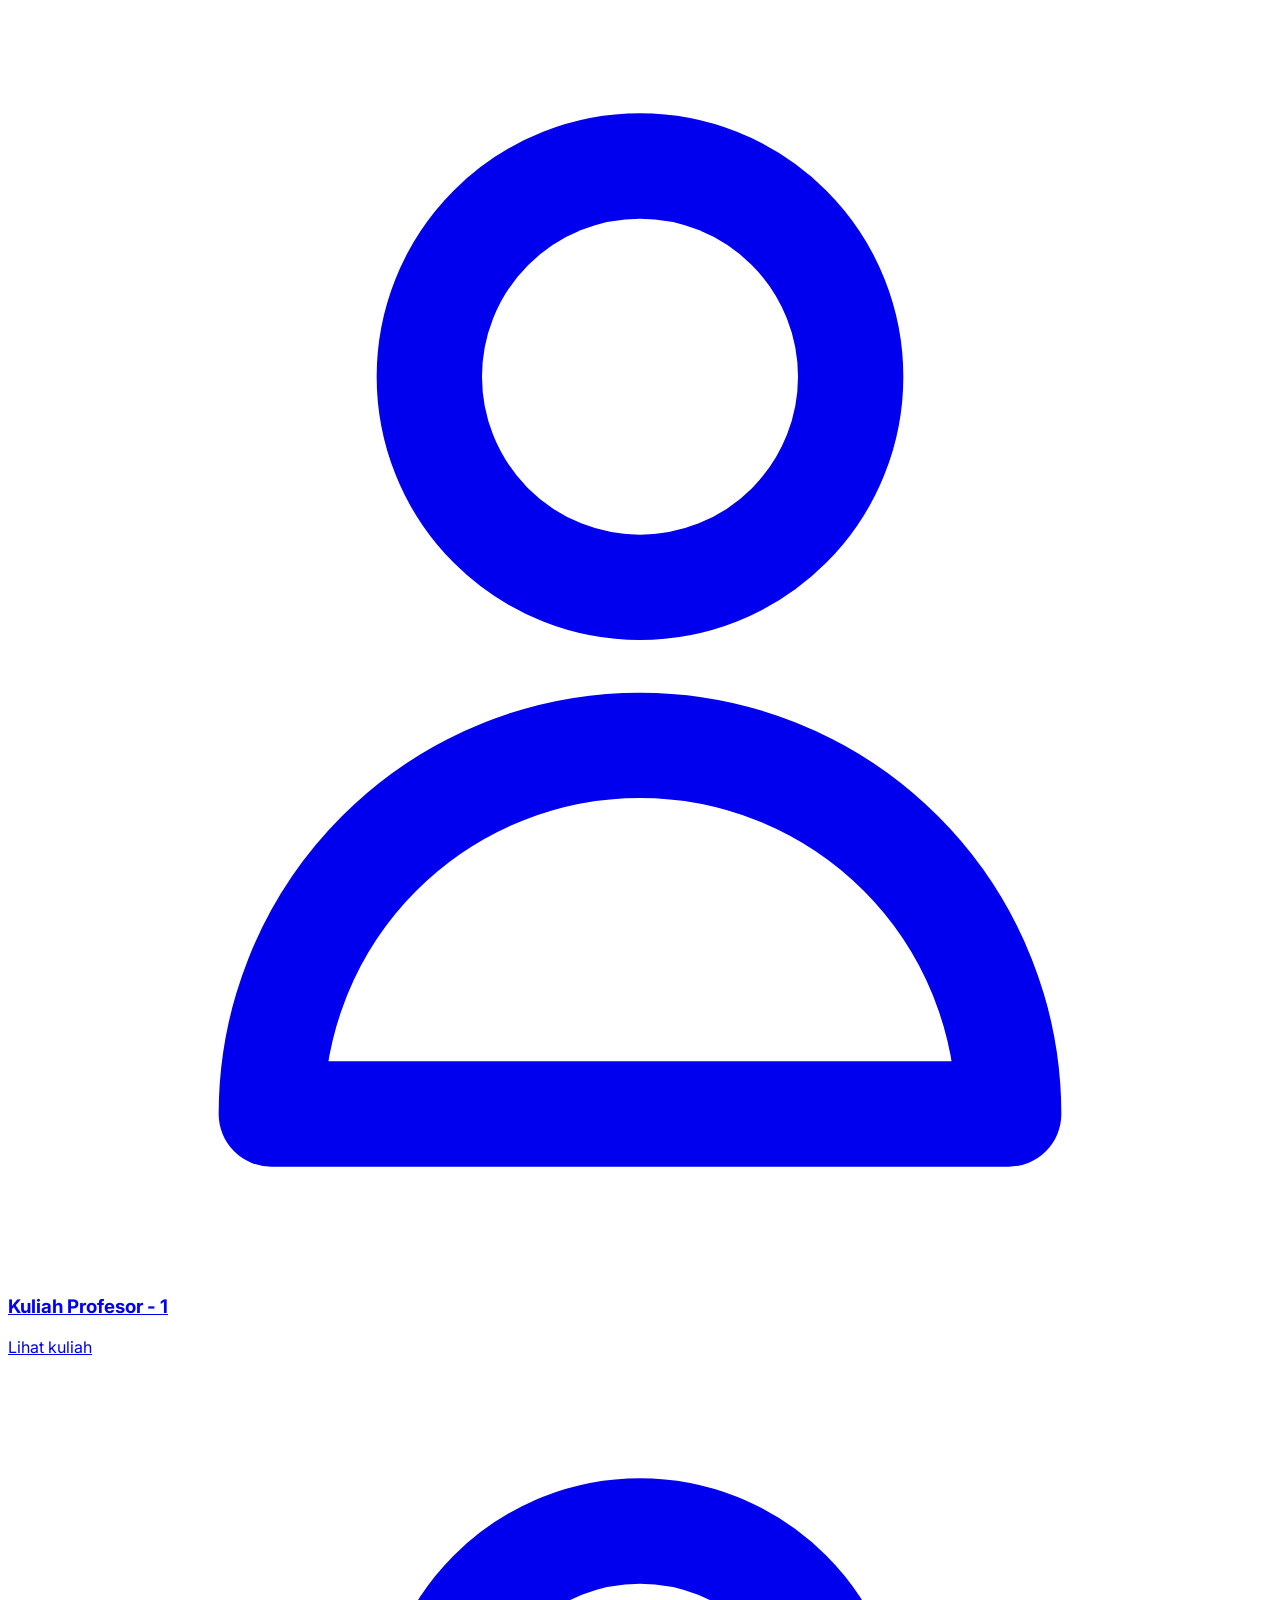
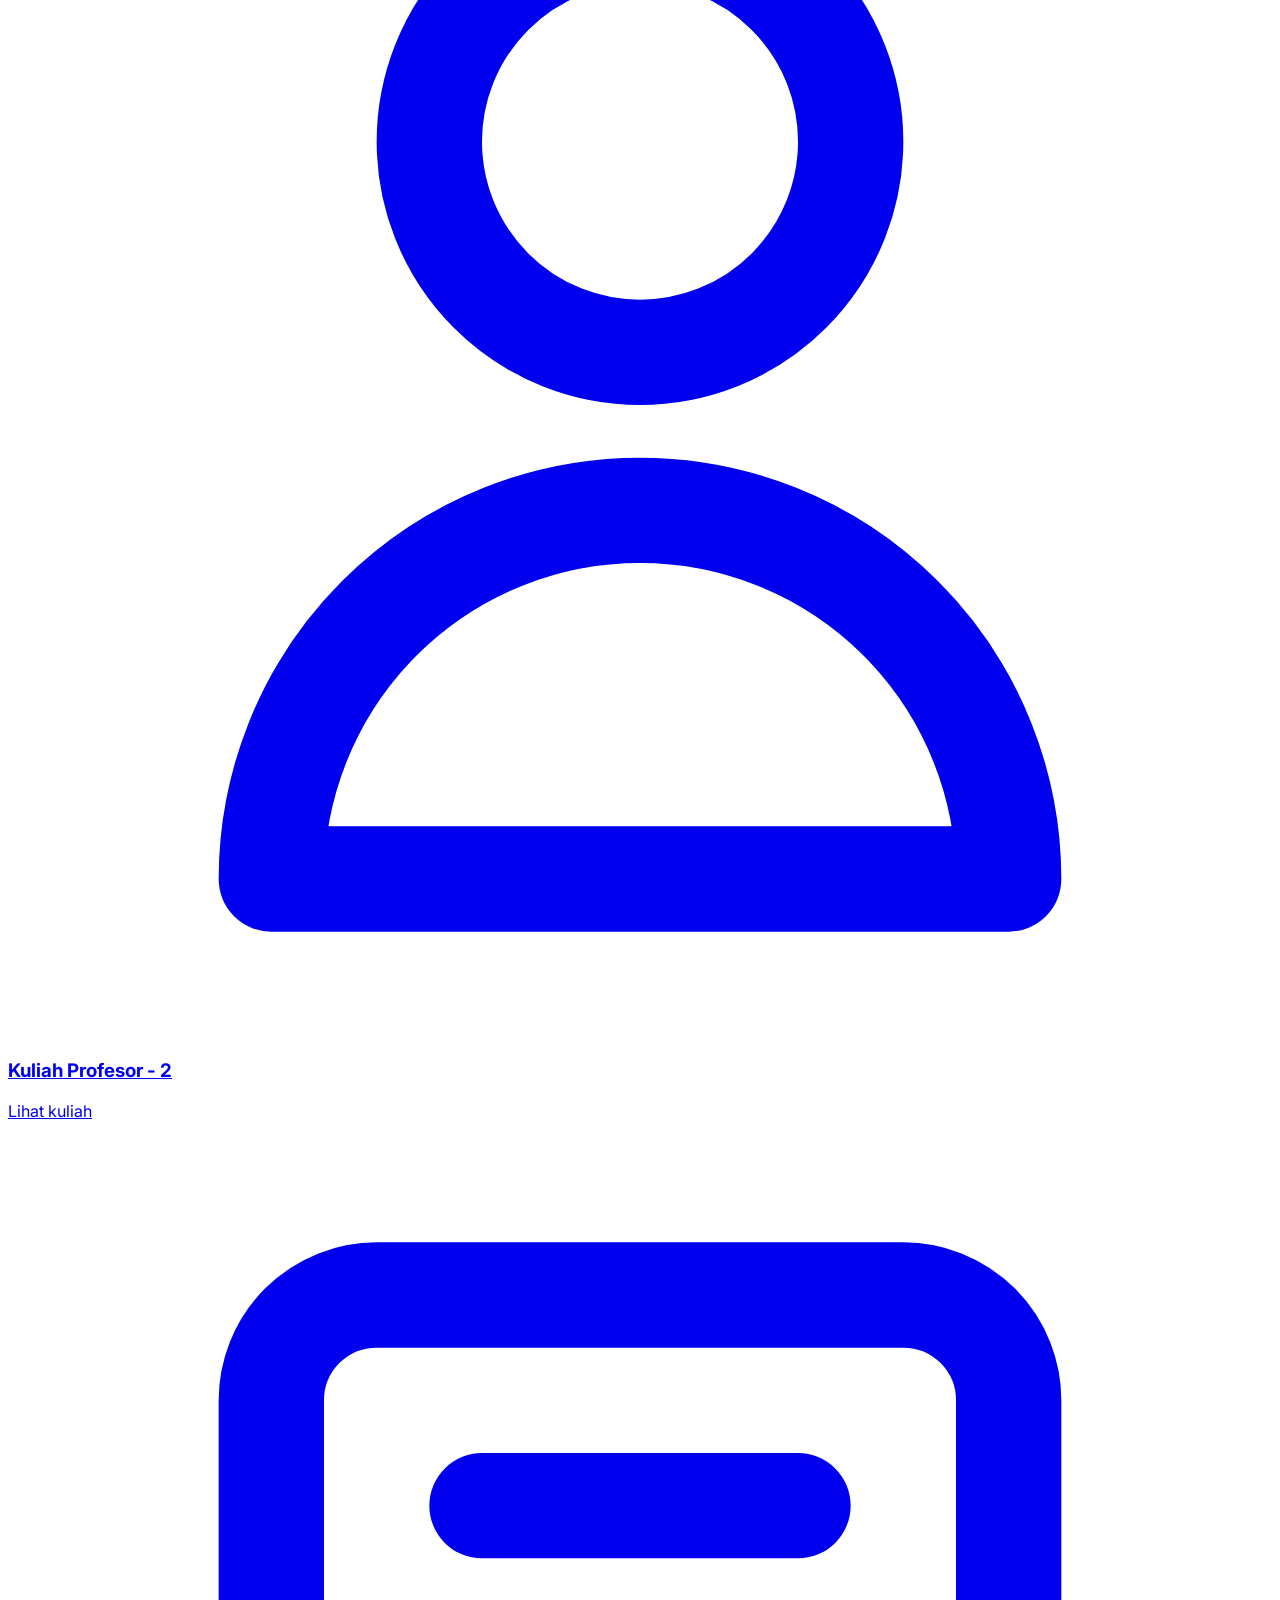
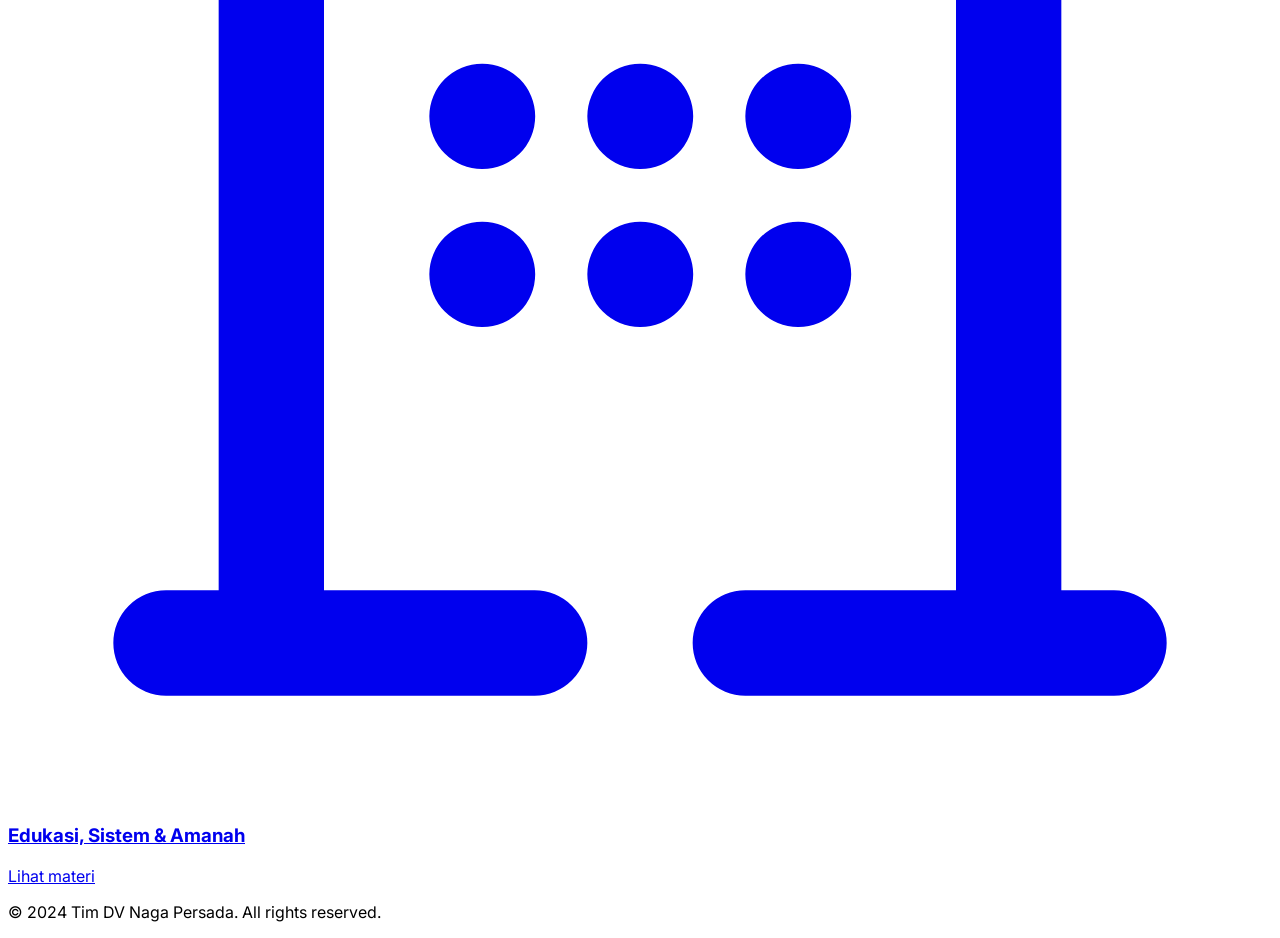
==== commit 5ce527d4: "Create index.html" ====
--- a/index.html
+++ b/index.html
@@ -5,22 +5,16 @@
     <meta name="viewport" content="width=device-width, initial-scale=1.0">
     <title>Buku Pegangan Wajib - Tim DV Naga Persada</title>
     
-    <!-- Memuat Tailwind CSS -->
     <script src="https://cdn.tailwindcss.com"></script>
     
-    <!-- Konfigurasi PWA (Progressive Web App) -->
     <meta name="apple-mobile-web-app-capable" content="yes">
     <meta name="apple-mobile-web-app-status-bar-style" content="black-translucent">
     <meta name="theme-color" content="#111827">
     
-    <!-- Ikon untuk PWA dan Favicon -->
     <link rel="icon" href="LOGOTIMDVNP.png">
     <link rel="apple-touch-icon" href="icon-192x192.png">
-    
-    <!-- *** PERUBAHAN: Link ke file manifest.json eksternal *** -->
     <link rel="manifest" href="manifest.json">
 
-    <!-- Kustomisasi Font dan Style -->
     <style>
         @import url('https://fonts.googleapis.com/css2?family=Inter:wght@400;600;700;900&display=swap');
         
@@ -43,6 +37,7 @@
 
         .app-card {
             transition: transform 0.3s ease, box-shadow 0.3s ease;
+            cursor: pointer;
         }
         .app-card:hover {
             transform: translateY(-8px);
@@ -52,14 +47,8 @@
 </head>
 <body class="bg-gray-900 text-white">
 
-    <!-- 
-      CATATAN: Pastikan file 'TIMDVNP.jpg', 'LOGOTIMDVNP.png', 
-      'icon-192x192.png', 'icon-512x512.png', 'sw.js', dan 'manifest.json'
-      berada di folder yang sama dengan file HTML ini.
-    -->
-
     <!-- Layar Pembuka (Splash Screen) -->
-    <div id="splash-screen" class="fixed inset-0 flex h-screen w-screen flex-col items-center justify-center p-8 z-20">
+    <div id="splash-screen" class="fixed inset-0 flex h-screen w-screen flex-col items-center justify-center p-8 z-50 transition-opacity duration-500 ease-out">
         <div class="absolute inset-0 bg-black/60 backdrop-blur-sm"></div>
         <div class="relative z-10 flex flex-col items-center text-center">
             <img src="LOGOTIMDVNP.png" alt="Logo Tim DV NP" class="w-40 h-40 md:w-52 md:h-52 object-contain mb-6 drop-shadow-lg">
@@ -67,15 +56,15 @@
                 Buku Pegangan Wajib
                 <span class="block text-yellow-400">Anggota Tim DV Naga Persada</span>
             </h1>
-            <p class="text-lg text-gray-200 mt-4 text-shadow">Selamat datang, Para ksatria-Srikandi. Semua materi ada di sini.</p>
+            <p class="text-lg text-gray-200 mt-4 text-shadow">Selamat datang, ksatria. Semua materi ada di sini.</p>
             <button id="enter-btn" class="mt-12 bg-yellow-400 text-gray-900 font-bold text-lg uppercase px-10 py-4 rounded-full shadow-lg hover:bg-yellow-300 hover:shadow-xl transform hover:scale-105 transition-all duration-300 ease-in-out focus:outline-none focus:ring-4 focus:ring-yellow-500 focus:ring-opacity-50">
                 Masuk
             </button>
         </div>
     </div>
 
-    <!-- Halaman Utama (Daftar Aplikasi) - Awalnya tersembunyi -->
-    <main id="main-content" class="hidden min-h-screen bg-gray-900 p-4 md:p-8 z-10">
+    <!-- Halaman Utama (Daftar Aplikasi) -->
+    <main id="main-content" class="hidden min-h-screen bg-gray-900 p-4 md:p-8 z-40 relative transition-opacity duration-500 opacity-0">
         <div class="max-w-7xl mx-auto">
             
             <header class="flex items-center space-x-4 mb-8 md:mb-12">
@@ -86,9 +75,14 @@
                 </div>
             </header>
             
+            <!-- 
+                PERBAIKAN SANGAT PENTING:
+                - `target="_blank"` DIHAPUS DARI SEMUA LINK!
+            -->
             <div class="grid grid-cols-1 sm:grid-cols-2 lg:grid-cols-3 gap-6">
+                
                 <!-- 1. Buku Digital -->
-                <a href="https://nagapersada.github.io/AlbumDigital/" target="_blank" rel="noopener noreferrer" class="app-card bg-gray-800 rounded-2xl p-6 flex items-center space-x-5 hover:bg-gray-700">
+                <a href="https://nagapersada.github.io/AlbumDigital/" rel="noopener noreferrer" class="app-card bg-gray-800 rounded-2xl p-6 flex items-center space-x-5 hover:bg-gray-700">
                     <span class="flex-shrink-0 bg-blue-600 p-3 rounded-full">
                         <svg class="w-6 h-6 text-white" fill="none" stroke="currentColor" viewBox="0 0 24 24" xmlns="http://www.w3.org/2000/svg"><path stroke-linecap="round" stroke-linejoin="round" stroke-width="2" d="M12 6.253v13.5M9 8.003l-3 1.875M15 8.003l3 1.875M9 15.997l-3-1.875M15 15.997l3-1.875M9 12l3-1.875 3 1.875-3 1.875-3-1.875z"></path></svg>
                     </span>
@@ -99,7 +93,7 @@
                 </a>
 
                 <!-- 2. Buku Compounding -->
-                <a href="https://cahayabiruna-ctrl.github.io/BukuCompounding/" target="_blank" rel="noopener noreferrer" class="app-card bg-gray-800 rounded-2xl p-6 flex items-center space-x-5 hover:bg-gray-700">
+                <a href="https://cahayabiruna-ctrl.github.io/BukuCompounding/" rel="noopener noreferrer" class="app-card bg-gray-800 rounded-2xl p-6 flex items-center space-x-5 hover:bg-gray-700">
                     <span class="flex-shrink-0 bg-green-600 p-3 rounded-full">
                         <svg class="w-6 h-6 text-white" fill="none" stroke="currentColor" viewBox="0 0 24 24" xmlns="http://www.w3.org/2000/svg"><path stroke-linecap="round" stroke-linejoin="round" stroke-width="2" d="M12 8c-1.657 0-3 .895-3 2s1.343 2 3 2 3 .895 3 2-1.343 2-3 2m0-8c1.105 0 2 .895 2 2s-.895 2-2 2-2 .895-2 2 .895 2 2 2m0-8a2 2 0 110 4 2 2 0 010-4z"></path></svg>
                     </span>
@@ -110,7 +104,7 @@
                 </a>
 
                 <!-- 3. Benefit Plan -->
-                <a href="https://nagapersada.github.io/BenefitPlan/" target="_blank" rel="noopener noreferrer" class="app-card bg-gray-800 rounded-2xl p-6 flex items-center space-x-5 hover:bg-gray-700">
+                <a href="https://nagapersada.github.io/BenefitPlan/" rel="noopener noreferrer" class="app-card bg-gray-800 rounded-2xl p-6 flex items-center space-x-5 hover:bg-gray-700">
                     <span class="flex-shrink-0 bg-yellow-500 p-3 rounded-full">
                         <svg class="w-6 h-6 text-white" fill="none" stroke="currentColor" viewBox="0 0 24 24" xmlns="http://www.w3.org/2000/svg"><path stroke-linecap="round" stroke-linejoin="round" stroke-width="2" d="M11 3.055A9.001 9.001 0 1020.945 13H11V3.055z"></path><path stroke-linecap="round" stroke-linejoin="round" stroke-width="2" d="M20.488 9H15V3.512A9.025 9.025 0 0120.488 9z"></path></svg>
                     </span>
@@ -121,7 +115,7 @@
                 </a>
 
                 <!-- 4. Album Tim DV NP -->
-                <a href="https://nagapersada.github.io/Album-Iphone/" target="_blank" rel="noopener noreferrer" class="app-card bg-gray-800 rounded-2xl p-6 flex items-center space-x-5 hover:bg-gray-700">
+                <a href="https://nagapersada.github.io/Album-Iphone/" rel="noopener noreferrer" class="app-card bg-gray-800 rounded-2xl p-6 flex items-center space-x-5 hover:bg-gray-700">
                     <span class="flex-shrink-0 bg-purple-600 p-3 rounded-full">
                         <svg class="w-6 h-6 text-white" fill="none" stroke="currentColor" viewBox="0 0 24 24" xmlns="http://www.w3.org/2000/svg"><path stroke-linecap="round" stroke-linejoin="round" stroke-width="2" d="M17 20h5v-2a3 3 0 00-5.356-2.277M1.354 13.354A2 2 0 012 13h4a2 2 0 012 2v4a2 2 0 01-2 2H2a2 2 0 01-2-2v-4a2 2 0 011.354-1.646zM12 8c-1.657 0-3 .895-3 2s1.343 2 3 2 3 .895 3 2-1.343 2-3 2m0-8c1.105 0 2 .895 2 2s-.895 2-2 2-2 .895-2 2 .895 2 2 2m0-8a2 2 0 110 4 2 2 0 010-4z"></path></svg>
                     </span>
@@ -132,7 +126,7 @@
                 </a>
 
                 <!-- 5. Buku Q&A -->
-                <a href="https://cahayabiruna-ctrl.github.io/Q-A/" target="_blank" rel="noopener noreferrer" class="app-card bg-gray-800 rounded-2xl p-6 flex items-center space-x-5 hover:bg-gray-700">
+                <a href="https://cahayabiruna-ctrl.github.io/Q-A/" rel="noopener noreferrer" class="app-card bg-gray-800 rounded-2xl p-6 flex items-center space-x-5 hover:bg-gray-700">
                     <span class="flex-shrink-0 bg-red-600 p-3 rounded-full">
                         <svg class="w-6 h-6 text-white" fill="none" stroke="currentColor" viewBox="0 0 24 24" xmlns="http://www.w3.org/2000/svg"><path stroke-linecap="round" stroke-linejoin="round" stroke-width="2" d="M8 12h.01M12 12h.01M16 12h.01M21 12c0 4.418-4.03 8-9 8a9.863 9.863 0 01-4.255-.949L3 21l1.949-4.255A9.863 9.863 0 013 12c0-4.418 4.03-8 9-8s9 3.582 9 8z"></path></svg>
                     </span>
@@ -143,7 +137,7 @@
                 </a>
 
                 <!-- 6. Kebijakan & Aturan Kode Etik -->
-                <a href="https://cahayabiruna-ctrl.github.io/PeraturanKodeEtik/" target="_blank" rel="noopener noreferrer" class="app-card bg-gray-800 rounded-2xl p-6 flex items-center space-x-5 hover:bg-gray-700">
+                <a href="https://cahayabiruna-ctrl.github.io/PeraturanKodeEtik/" rel="noopener noreferrer" class="app-card bg-gray-800 rounded-2xl p-6 flex items-center space-x-5 hover:bg-gray-700">
                     <span class="flex-shrink-0 bg-indigo-600 p-3 rounded-full">
                         <svg class="w-6 h-6 text-white" fill="none" stroke="currentColor" viewBox="0 0 24 24" xmlns="http://www.w3.org/2000/svg"><path stroke-linecap="round" stroke-linejoin="round" stroke-width="2" d="M12 22s8-4 8-10V5l-8-3-8 3v7c0 6 8 10 8 10z"></path></svg>
                     </span>
@@ -154,7 +148,7 @@
                 </a>
 
                 <!-- 7. Visi, Tekad & Keyakinan -->
-                <a href="https://nagapersada.github.io/Gaskeun/" target="_blank" rel="noopener noreferrer" class="app-card bg-gray-800 rounded-2xl p-6 flex items-center space-x-5 hover:bg-gray-700">
+                <a href="https://nagapersada.github.io/Gaskeun/" rel="noopener noreferrer" class="app-card bg-gray-800 rounded-2xl p-6 flex items-center space-x-5 hover:bg-gray-700">
                     <span class="flex-shrink-0 bg-pink-600 p-3 rounded-full">
                         <svg class="w-6 h-6 text-white" fill="none" stroke="currentColor" viewBox="0 0 24 24" xmlns="http://www.w3.org/2000/svg"><path stroke-linecap="round" stroke-linejoin="round" stroke-width="2" d="M11.049 2.927c.3-.921 1.603-.921 1.902 0l1.519 4.674a1 1 0 00.95.69h4.915c.969 0 1.371 1.24.588 1.81l-3.976 2.888a1 1 0 00-.363 1.118l1.518 4.674c.3.922-.755 1.688-1.538 1.118l-3.976-2.888a1 1 0 00-1.176 0l-3.976 2.888c-.783.57-1.838-.196-1.538-1.118l1.518-4.674a1 1 0 00-.363-1.118l-3.976-2.888c-.783-.57-.38-1.81.588-1.81h4.914a1 1 0 00.951-.69l1.519-4.674z"></path></svg>
                     </span>
@@ -165,7 +159,7 @@
                 </a>
 
                 <!-- 8. Presentasi Singkat -->
-                <a href="https://nagapersada.github.io/PresentasiSINGKAT/" target="_blank" rel="noopener noreferrer" class="app-card bg-gray-800 rounded-2xl p-6 flex items-center space-x-5 hover:bg-gray-700">
+                <a href="https://nagapersada.github.io/PresentasiSINGKAT/" rel="noopener noreferrer" class="app-card bg-gray-800 rounded-2xl p-6 flex items-center space-x-5 hover:bg-gray-700">
                     <span class="flex-shrink-0 bg-teal-600 p-3 rounded-full">
                         <svg class="w-6 h-6 text-white" fill="none" stroke="currentColor" viewBox="0 0 24 24" xmlns="http://www.w3.org/2000/svg"><path stroke-linecap="round" stroke-linejoin="round" stroke-width="2" d="M9.75 17L9 20l-1.5-1.5M17 9.75l2-2.25-2.25-2-2.25 2L17 9.75z"></path><path stroke-linecap="round" stroke-linejoin="round" stroke-width="2" d="M21 10c0 4.97-4.03 9-9 9s-9-4.03-9-9 4.03-9 9-9"></path></svg>
                     </span>
@@ -176,7 +170,7 @@
                 </a>
 
                 <!-- 9. Kuliah Profesor -1 -->
-                <a href="https://nagapersada.github.io/KuliahProfesor1/" target="_blank" rel="noopener noreferrer" class="app-card bg-gray-800 rounded-2xl p-6 flex items-center space-x-5 hover:bg-gray-700">
+                <a href="https://nagapersada.github.io/KuliahProfesor1/" rel="noopener noreferrer" class="app-card bg-gray-800 rounded-2xl p-6 flex items-center space-x-5 hover:bg-gray-700">
                     <span class="flex-shrink-0 bg-orange-600 p-3 rounded-full">
                         <svg class="w-6 h-6 text-white" fill="none" stroke="currentColor" viewBox="0 0 24 24" xmlns="http://www.w3.org/2000/svg"><path stroke-linecap="round" stroke-linejoin="round" stroke-width="2" d="M16 7a4 4 0 11-8 0 4 4 0 018 0zM12 14a7 7 0 00-7 7h14a7 7 0 00-7-7z"></path></svg>
                     </span>
@@ -187,7 +181,7 @@
                 </a>
 
                 <!-- 10. Kuliah Profesor -2 -->
-                <a href="https://cahayabiruna-ctrl.github.io/MarkDavis/" target="_blank" rel="noopener noreferrer" class="app-card bg-gray-800 rounded-2xl p-6 flex items-center space-x-5 hover:bg-gray-700">
+                <a href="https://cahayabiruna-ctrl.github.io/MarkDavis/" rel="noopener noreferrer" class="app-card bg-gray-800 rounded-2xl p-6 flex items-center space-x-5 hover:bg-gray-700">
                     <span class="flex-shrink-0 bg-orange-700 p-3 rounded-full">
                         <svg class="w-6 h-6 text-white" fill="none" stroke="currentColor" viewBox="0 0 24 24" xmlns="http://www.w3.org/2000/svg"><path stroke-linecap="round" stroke-linejoin="round" stroke-width="2" d="M16 7a4 4 0 11-8 0 4 4 0 018 0zM12 14a7 7 0 00-7 7h14a7 7 0 00-7-7z"></path></svg>
                     </span>
@@ -198,7 +192,7 @@
                 </a>
 
                 <!-- 11. Edukasi, Sistem & Amanah -->
-                <a href="https://nagapersada.github.io/PesanPerjuangan/" target="_blank" rel="noopener noreferrer" class="app-card bg-gray-800 rounded-2xl p-6 flex items-center space-x-5 hover:bg-gray-700">
+                <a href="https://nagapersada.github.io/PresentasiSINGKAT/" rel="noopener noreferrer" class="app-card bg-gray-800 rounded-2xl p-6 flex items-center space-x-5 hover:bg-gray-700">
                     <span class="flex-shrink-0 bg-cyan-600 p-3 rounded-full">
                         <svg class="w-6 h-6 text-white" fill="none" stroke="currentColor" viewBox="0 0 24 24" xmlns="http://www.w3.org/2000/svg"><path stroke-linecap="round" stroke-linejoin="round" stroke-width="2" d="M19 21V5a2 2 0 00-2-2H7a2 2 0 00-2 2v16m14 0h2m-2 0h-5m-9 0H3m2 0h5M9 7h6m-3 4h.01M9 11h.01M12 11h.01M15 11h.01M9 14h.01M12 14h.01M15 14h.01"></path></svg>
                     </span>
@@ -210,44 +204,39 @@
             </div>
             
             <footer class="text-center mt-12 py-6 border-t border-gray-700">
-                <p class="text-gray-400">&copy; 2025 Tim DV Naga Persada. All rights reserved.</p>
+                <p class="text-gray-400">&copy; 2024 Tim DV Naga Persada. All rights reserved.</p>
             </footer>
         </div>
     </main>
 
-    <!-- Skrip JavaScript -->
+    <!-- Skrip JavaScript (Kembali ke versi sederhana) -->
     <script>
         document.addEventListener('DOMContentLoaded', (event) => {
+            
             const enterButton = document.getElementById('enter-btn');
             const splashScreen = document.getElementById('splash-screen');
             const mainContent = document.getElementById('main-content');
-
+            
+            // --- Logika Tombol Masuk ---
             enterButton.addEventListener('click', () => {
-                splashScreen.style.transition = 'opacity 0.5s ease-out, transform 0.5s ease-out';
-                splashScreen.style.opacity = '0';
-                splashScreen.style.transform = 'scale(1.05)';
-                
-                mainContent.style.transition = 'opacity 0.5s ease-in 0.5s';
-                mainContent.style.display = 'block';
+                splashScreen.classList.add('opacity-0');
+                mainContent.classList.remove('hidden');
                 
                 setTimeout(() => {
-                    splashScreen.style.display = 'none';
-                    mainContent.style.opacity = '1';
+                    splashScreen.classList.add('hidden');
                 }, 500); 
-                
+
                 setTimeout(() => {
-                    mainContent.style.opacity = '1';
-                }, 510);
+                    mainContent.classList.remove('opacity-0');
+                }, 50); 
             });
-            
-            mainContent.style.opacity = '0';
 
             // Registrasi Service Worker
             if ('serviceWorker' in navigator) {
                 window.addEventListener('load', () => {
                     navigator.serviceWorker.register('./sw.js')
                         .then(registration => {
-                            console.log('ServiceWorker berhasil didaftarkan: ', registration);
+                            console.log('ServiceWorker v6 berhasil didaftarkan: ', registration);
                         })
                         .catch(error => {
                             console.error('Pendaftaran ServiceWorker gagal: ', error);
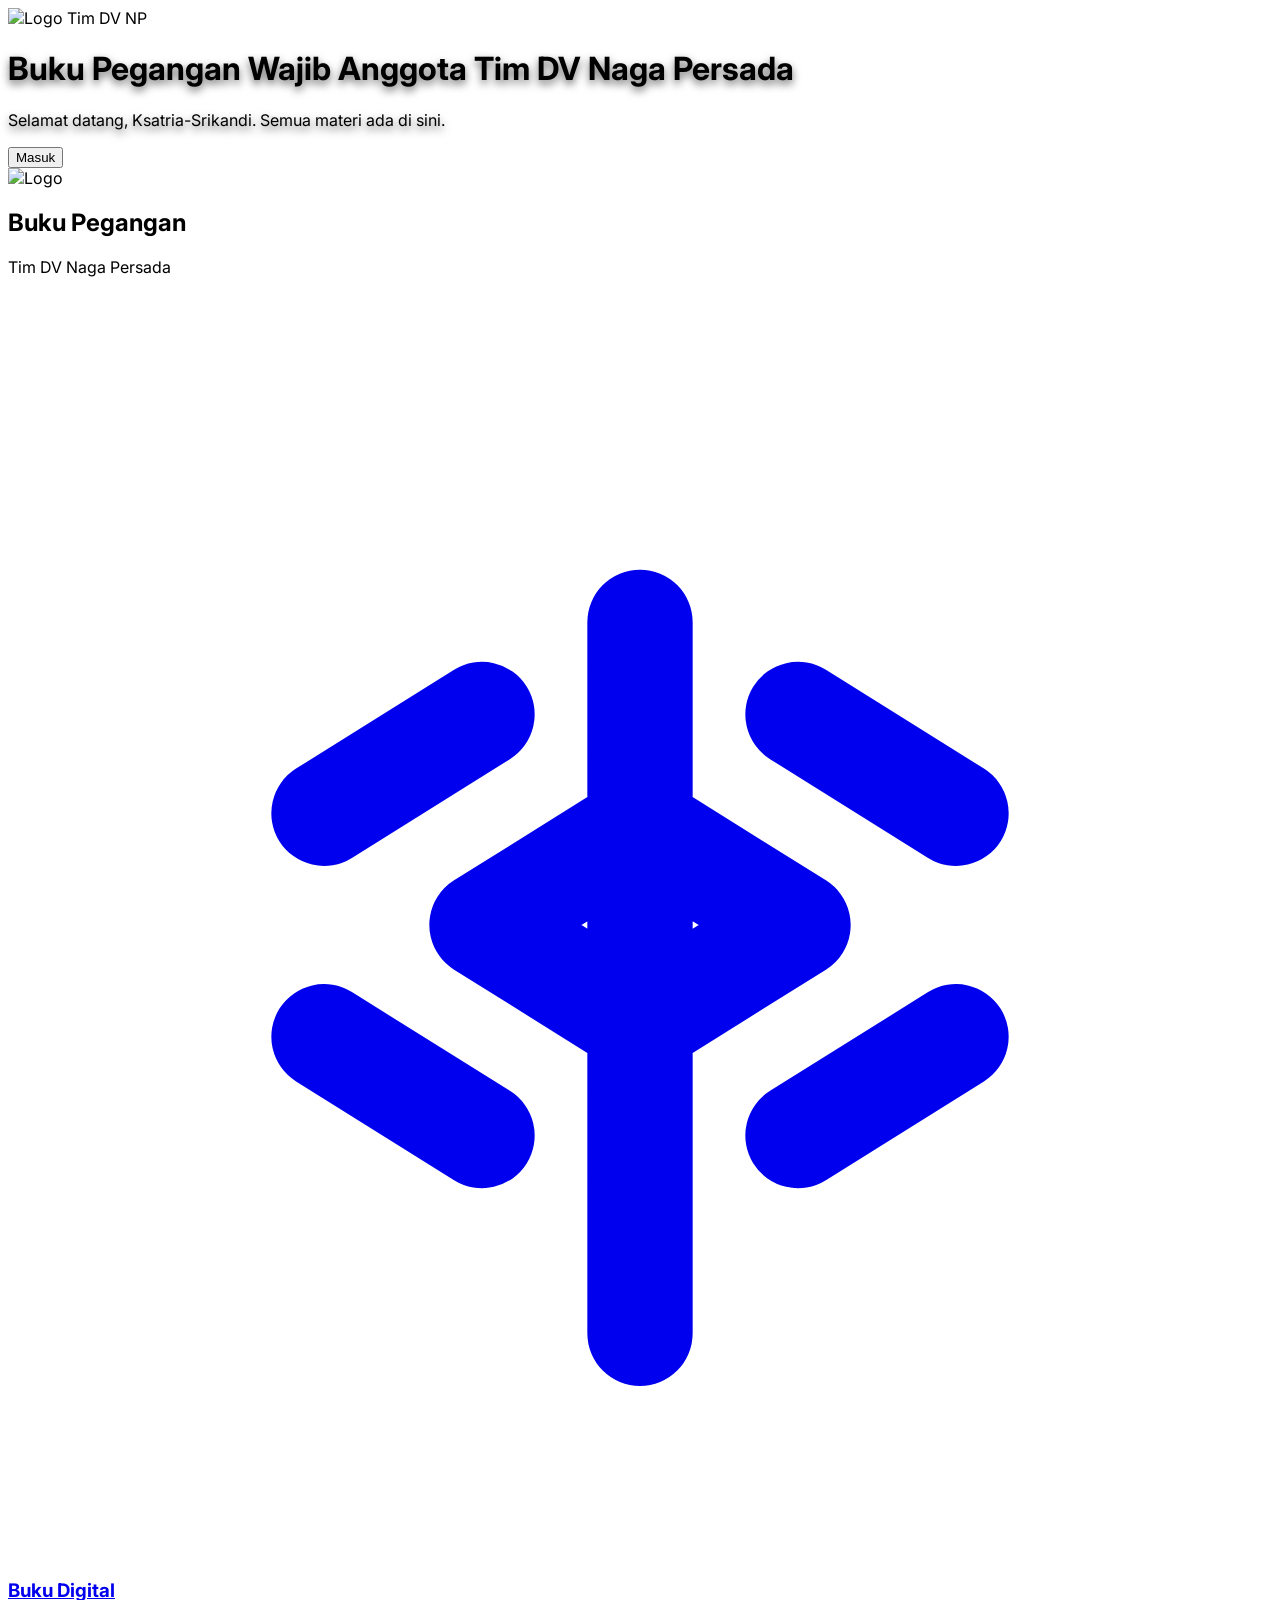
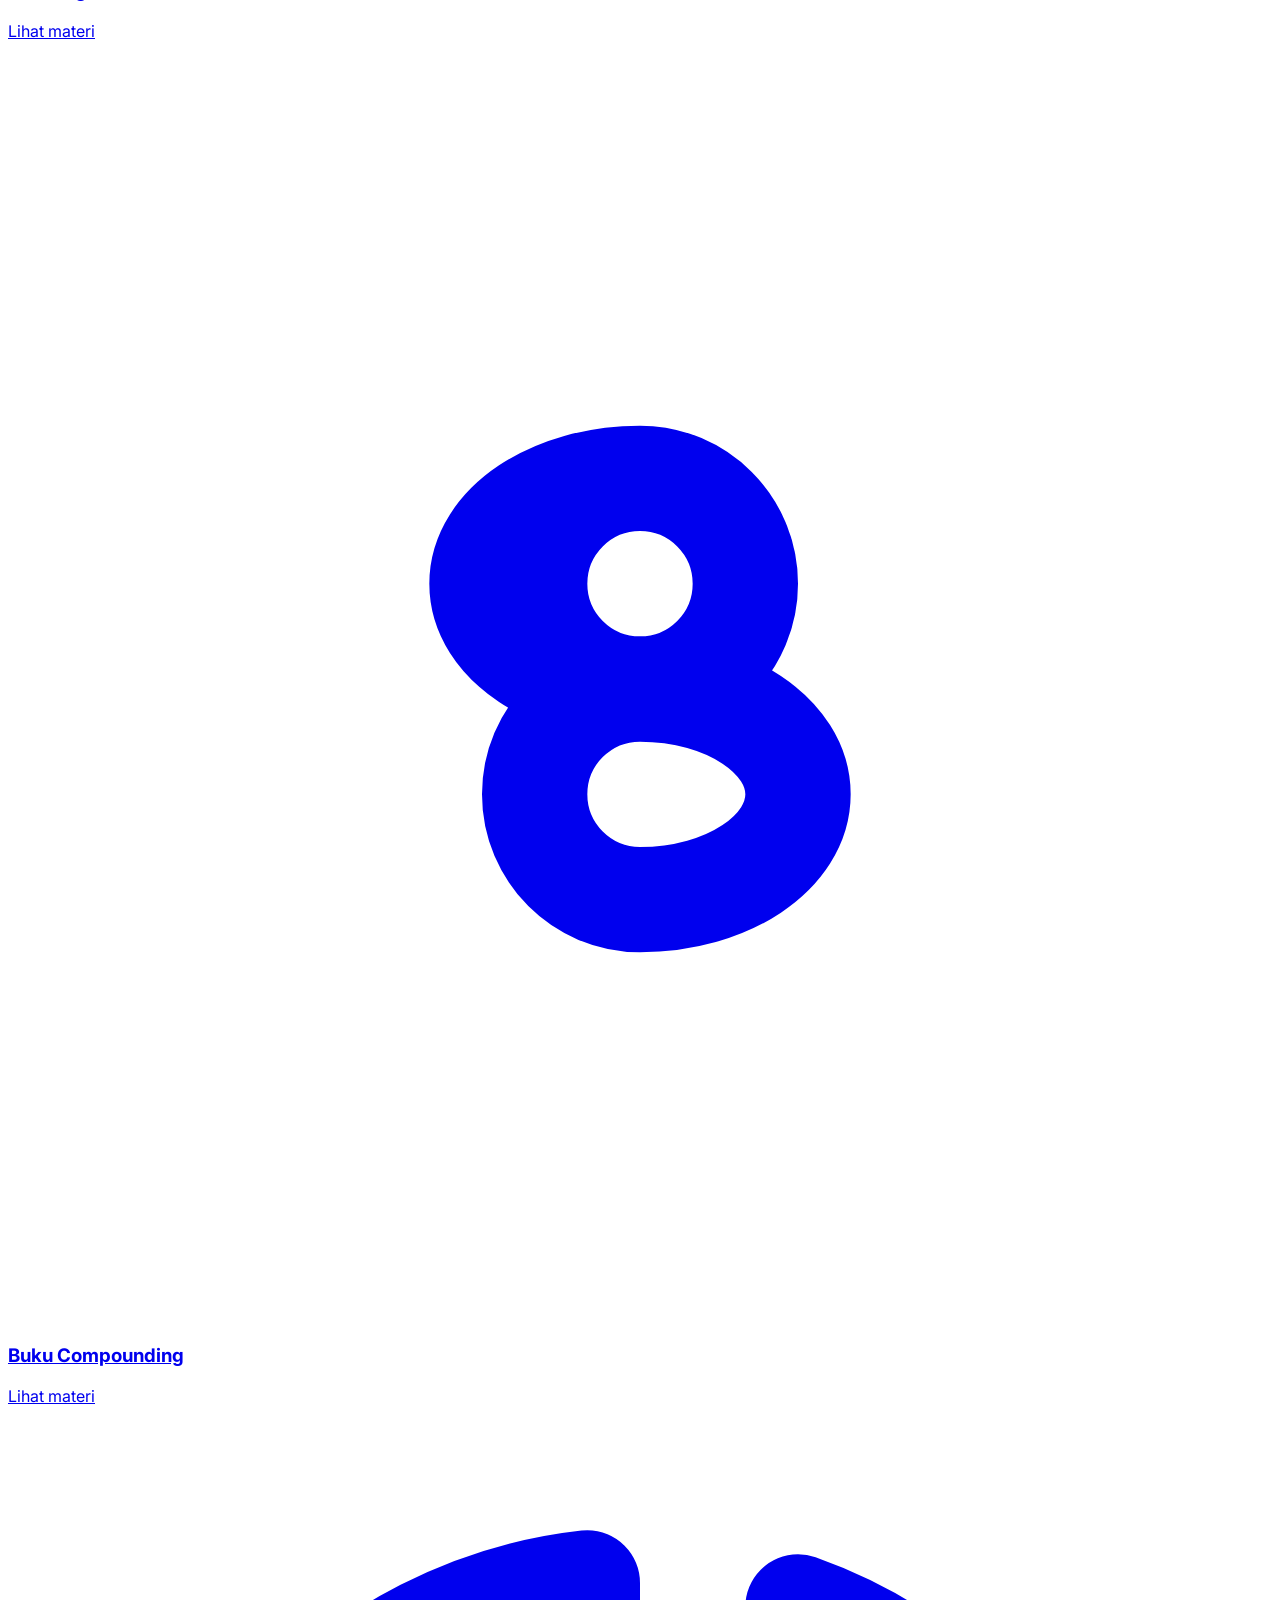
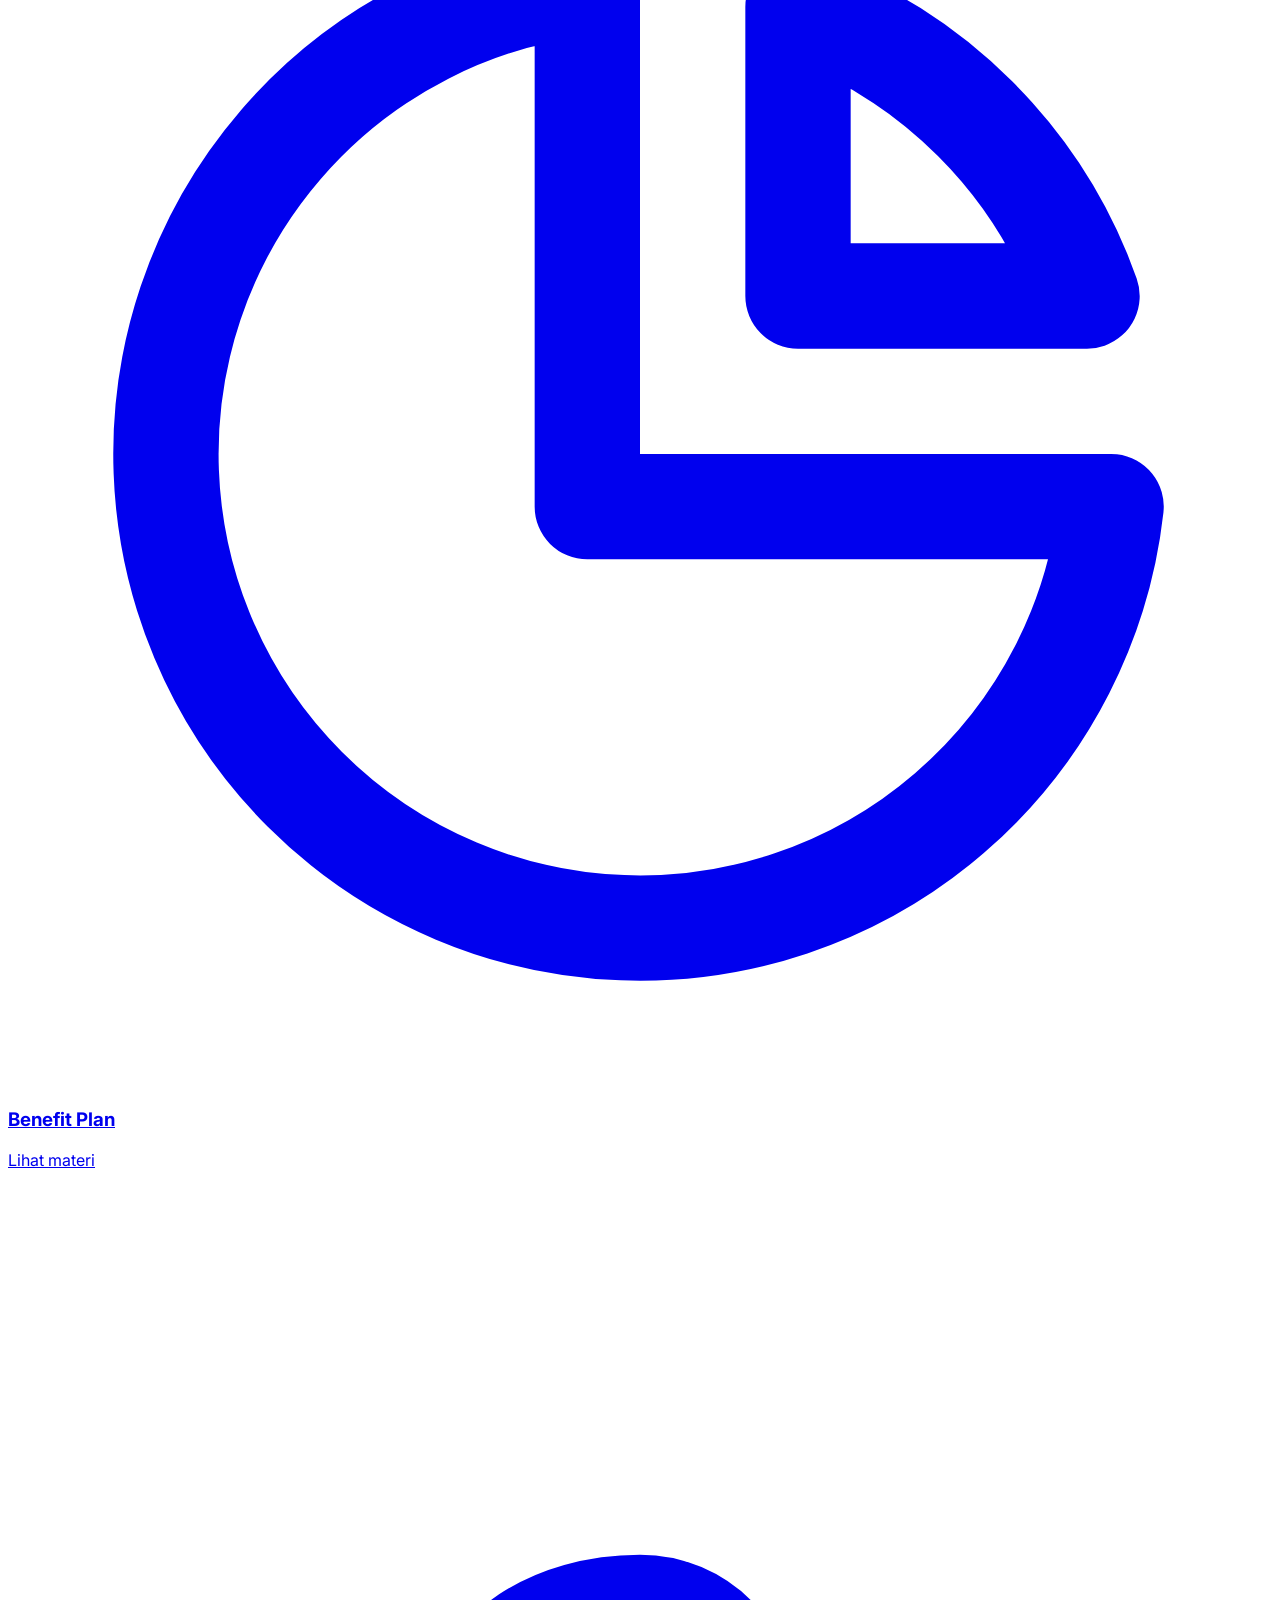
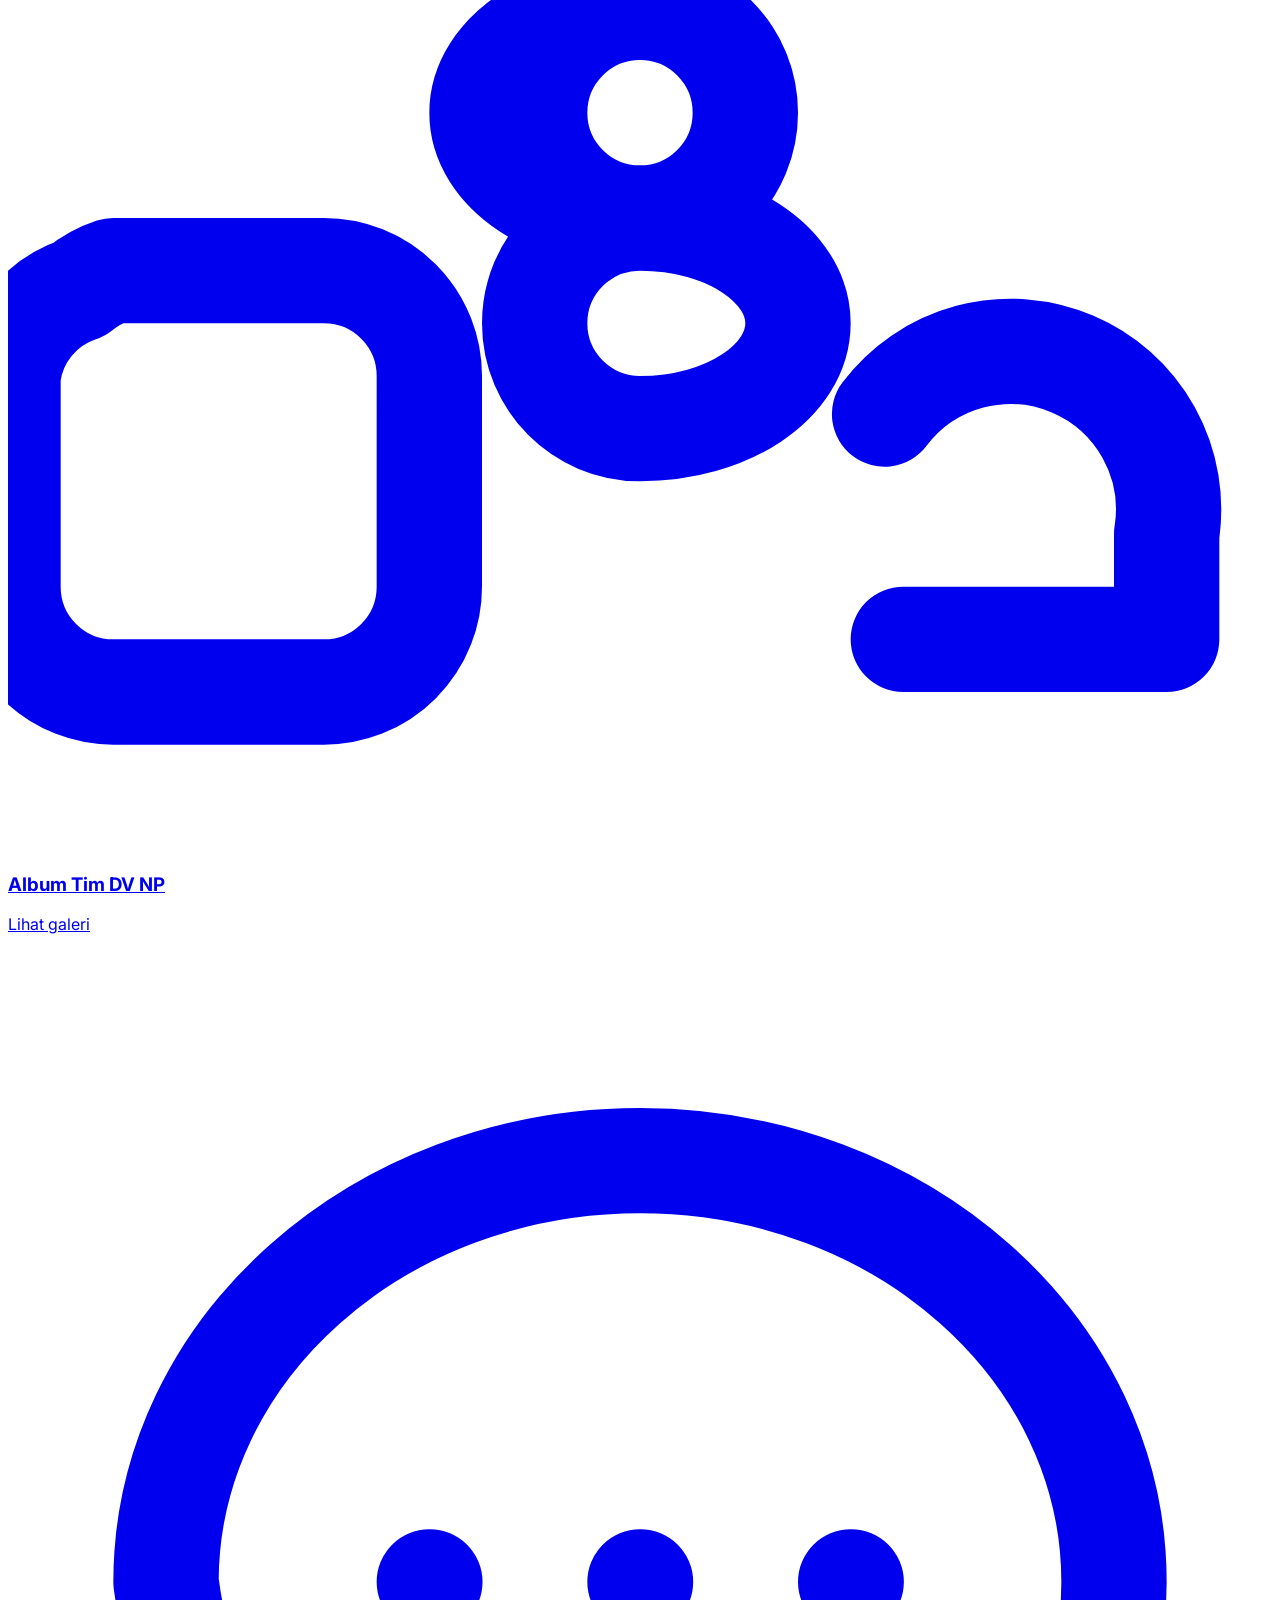
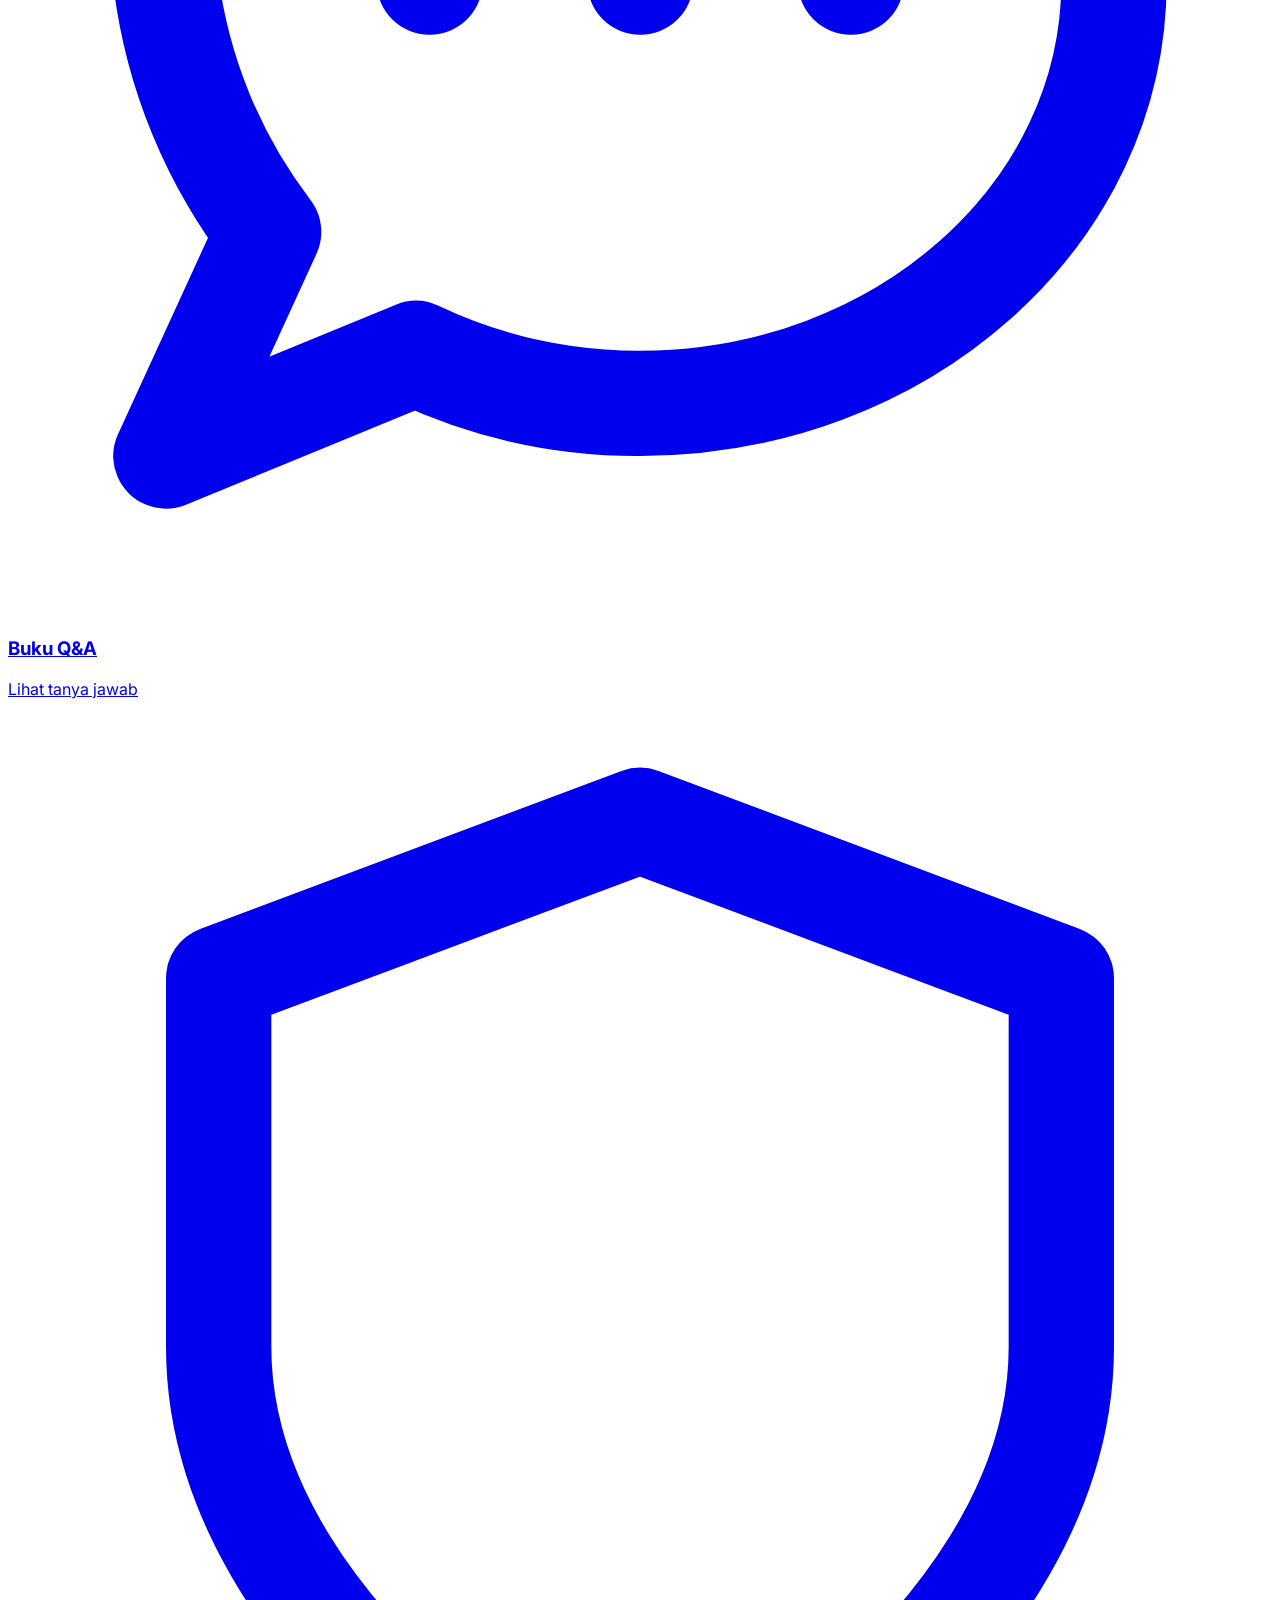
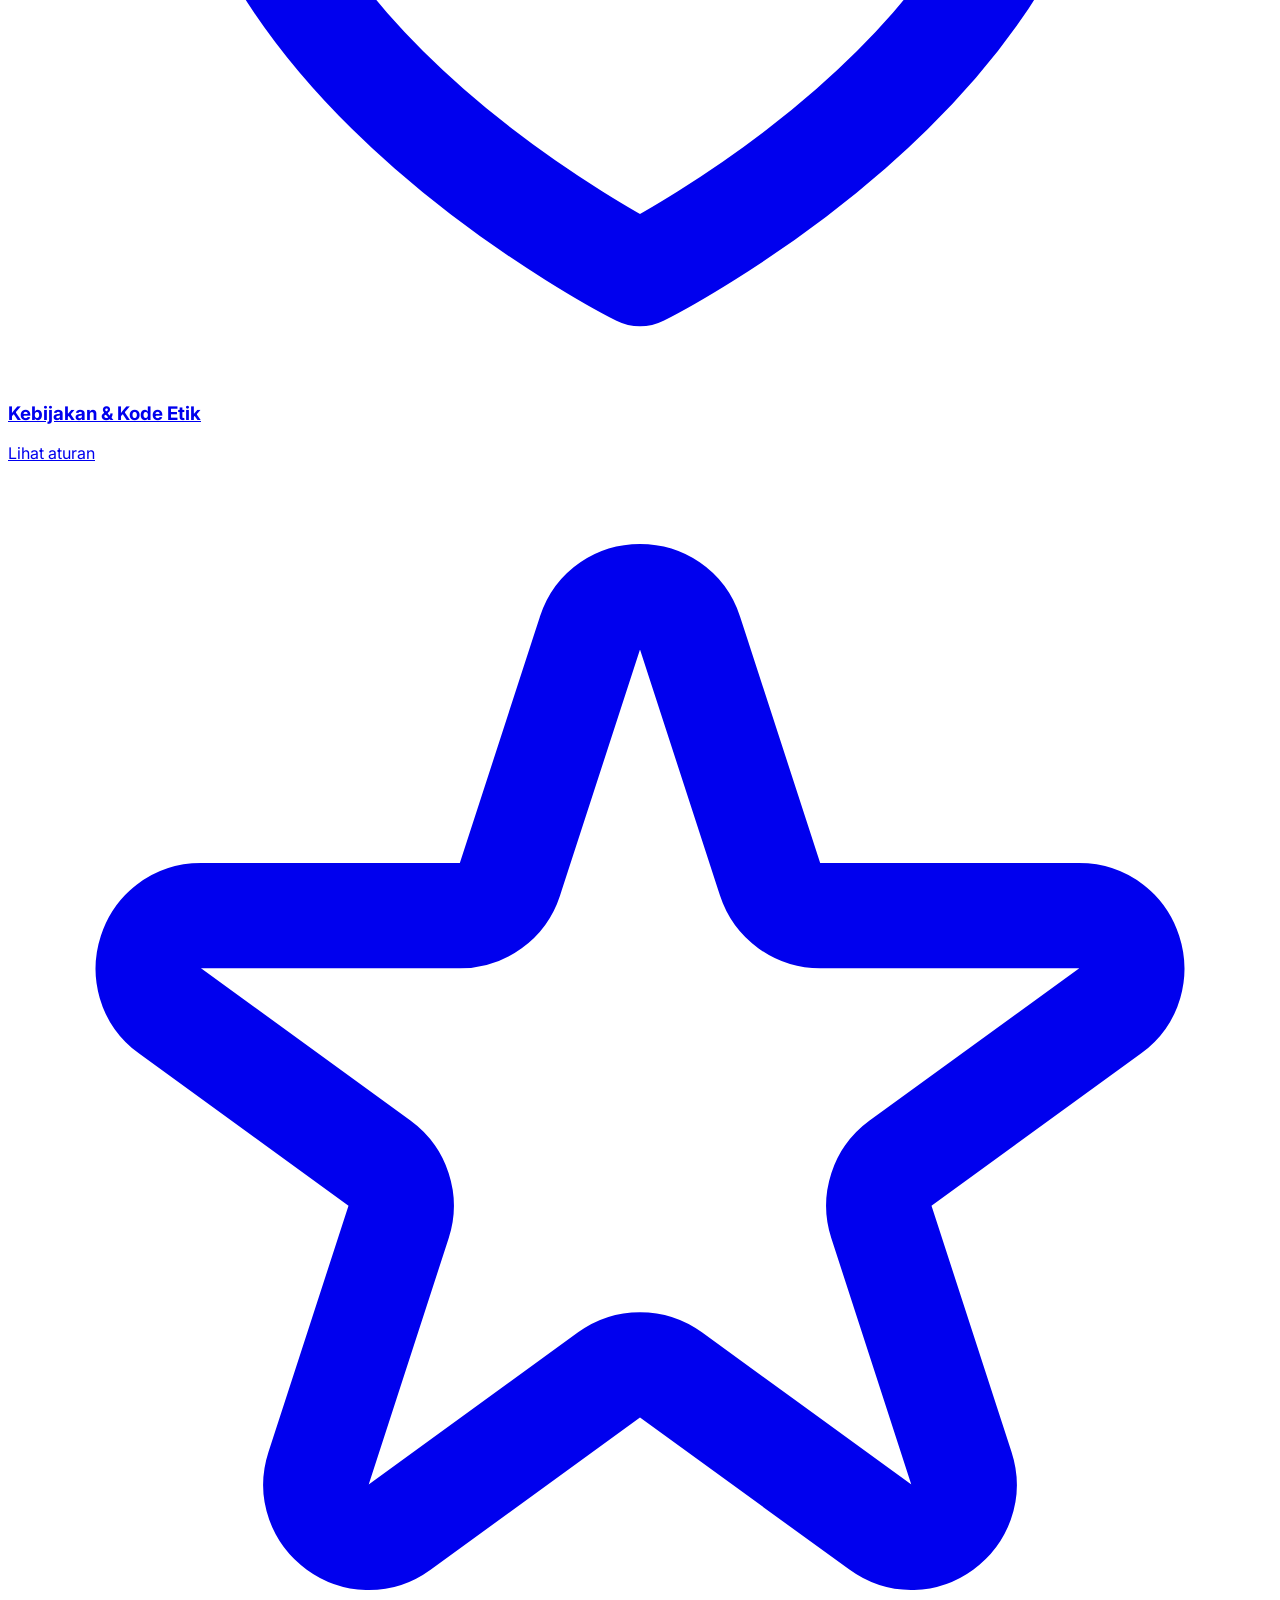
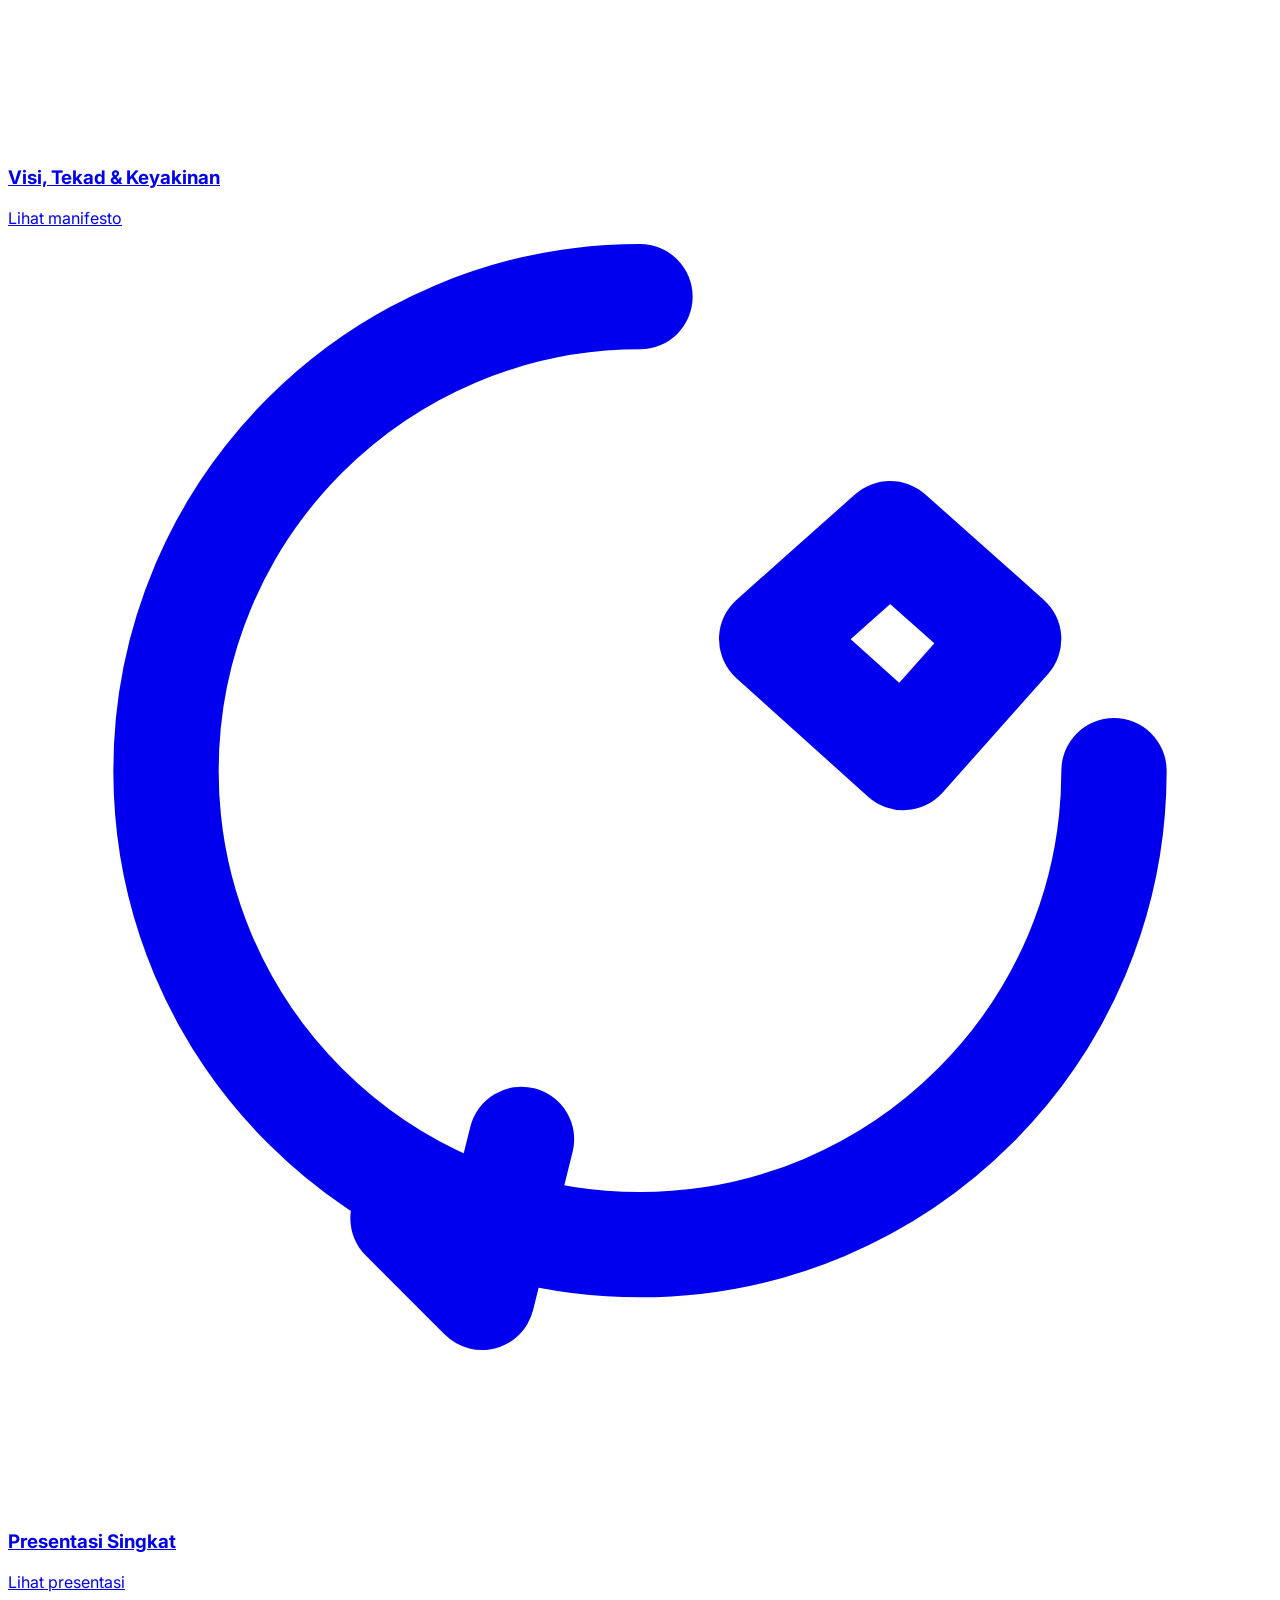
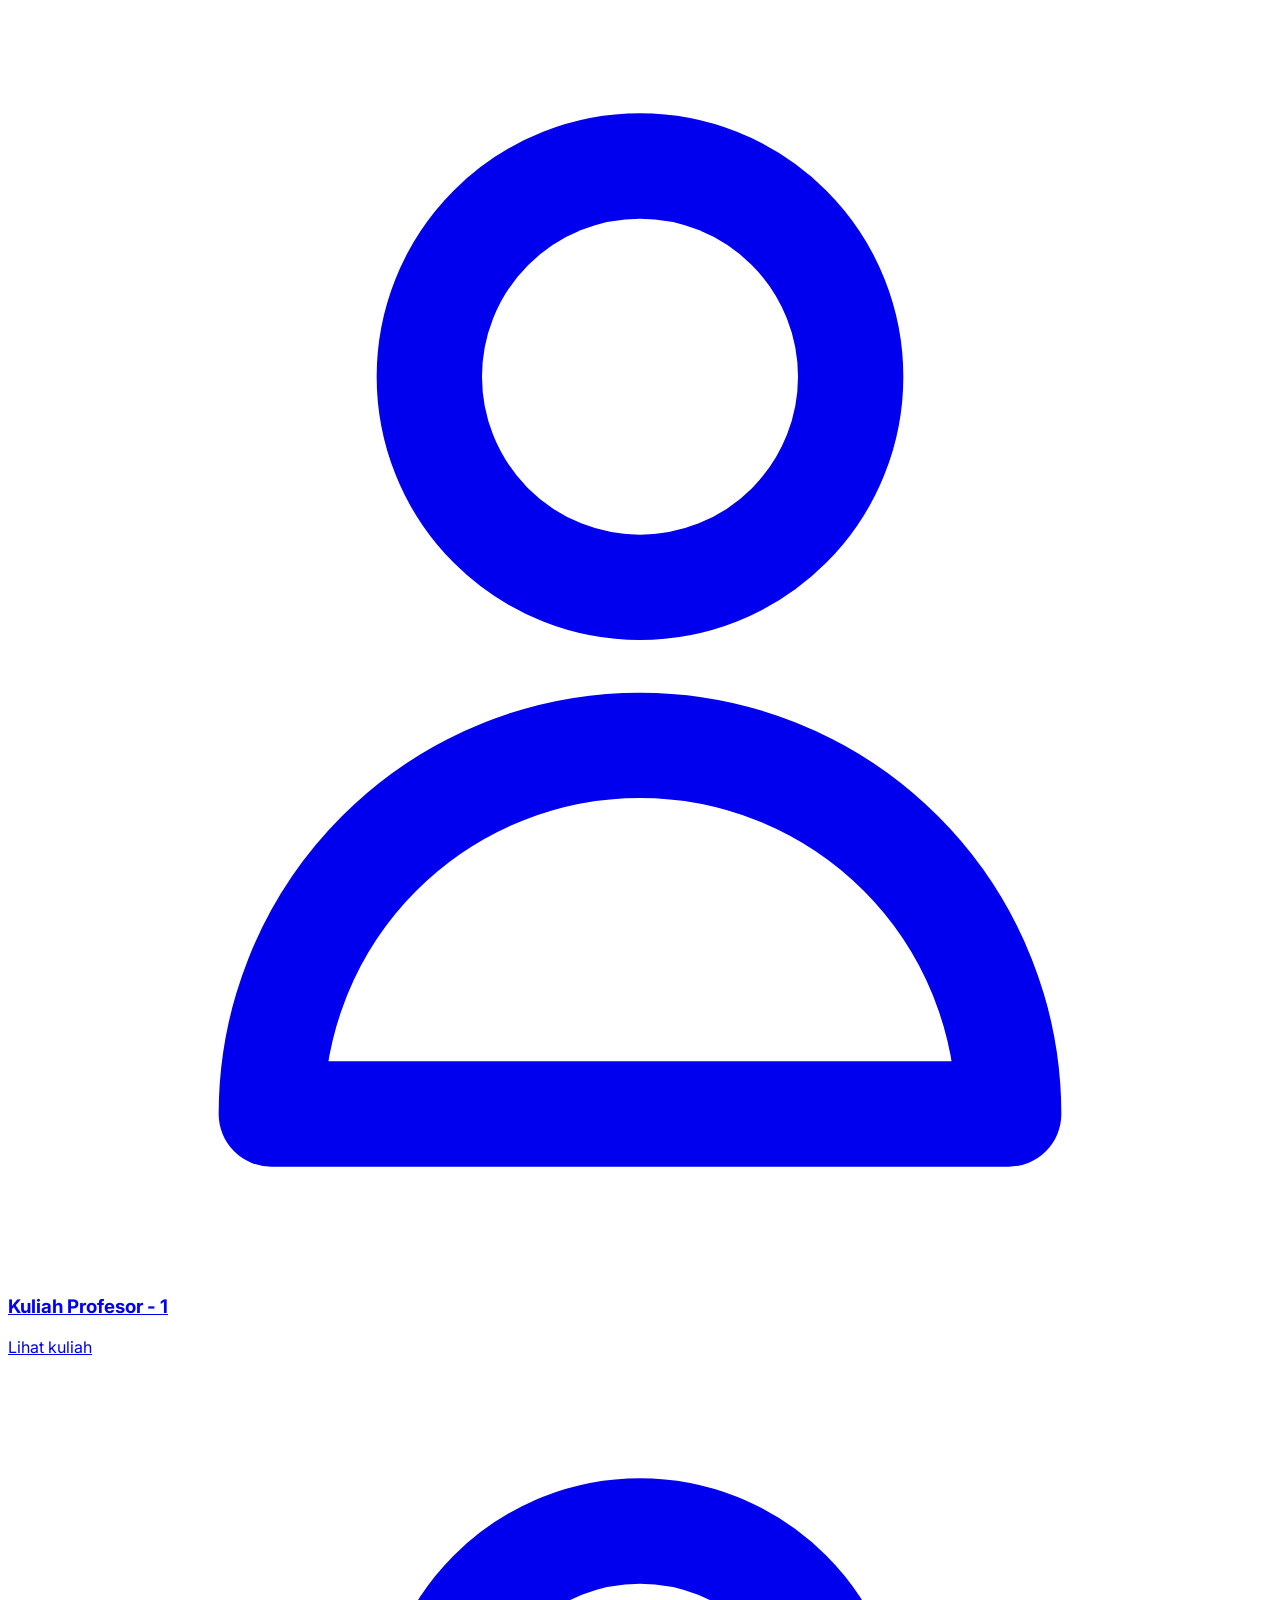
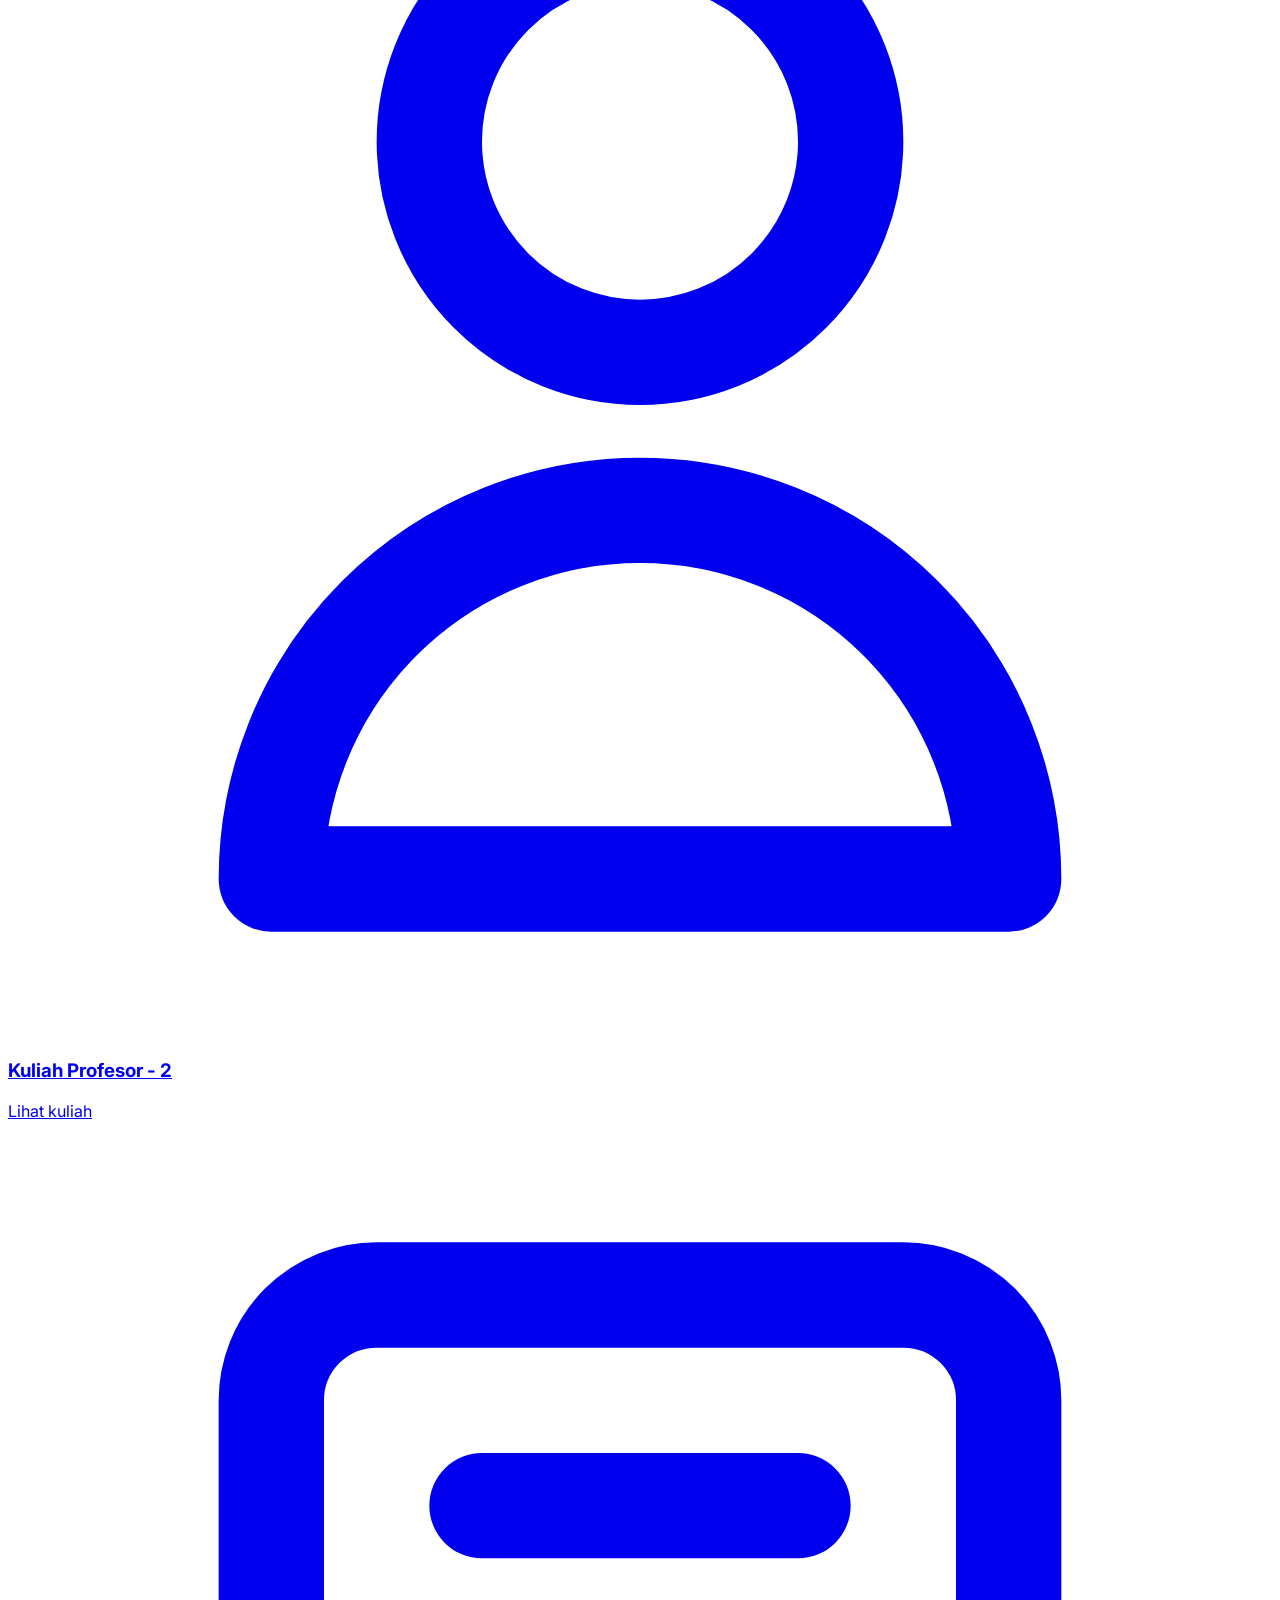
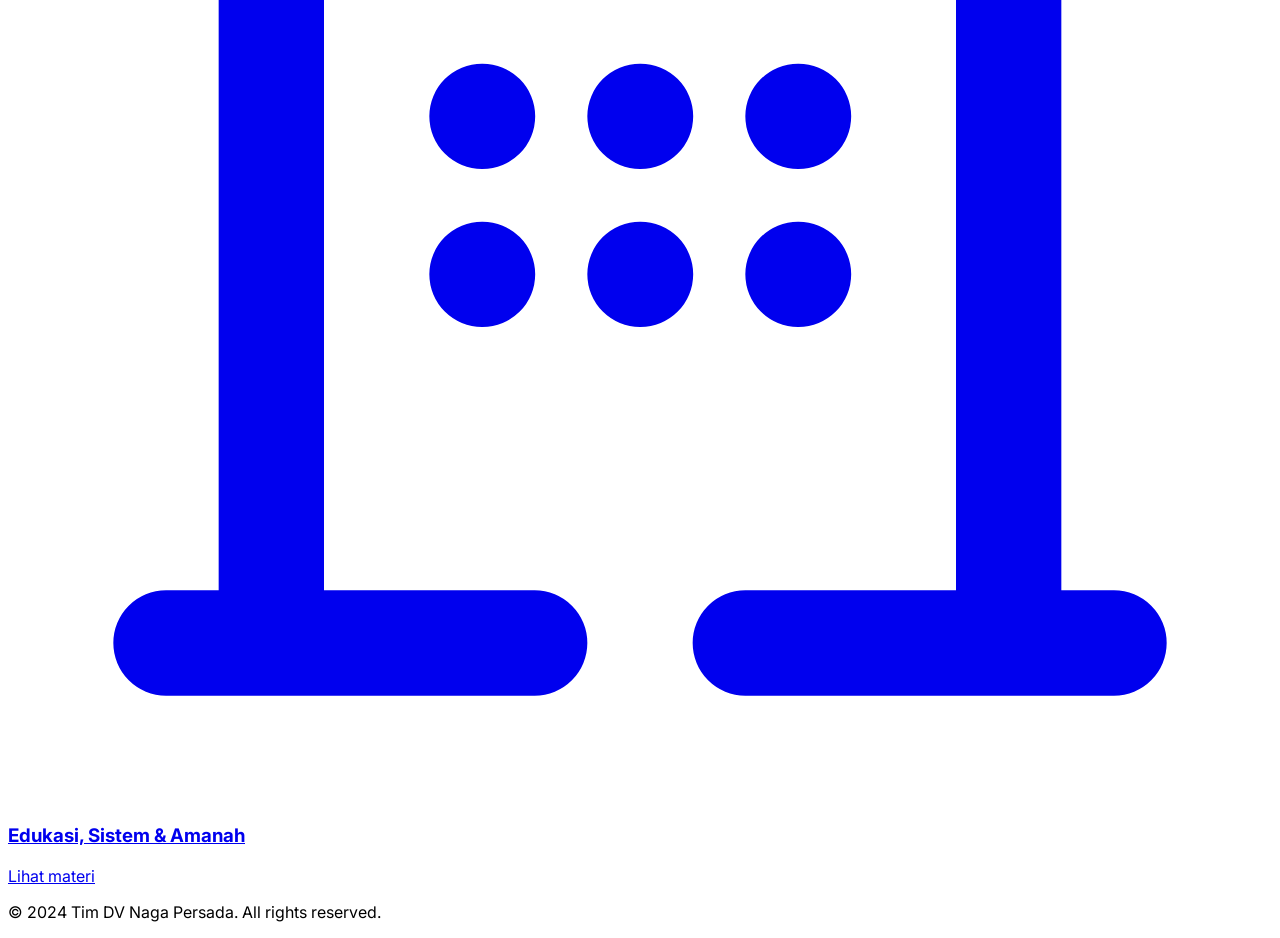
==== commit fdd1d3a0: "Update index.html" ====
--- a/index.html
+++ b/index.html
@@ -56,7 +56,7 @@
                 Buku Pegangan Wajib
                 <span class="block text-yellow-400">Anggota Tim DV Naga Persada</span>
             </h1>
-            <p class="text-lg text-gray-200 mt-4 text-shadow">Selamat datang, ksatria. Semua materi ada di sini.</p>
+            <p class="text-lg text-gray-200 mt-4 text-shadow">Selamat datang, Ksatria-Srikandi. Semua materi ada di sini.</p>
             <button id="enter-btn" class="mt-12 bg-yellow-400 text-gray-900 font-bold text-lg uppercase px-10 py-4 rounded-full shadow-lg hover:bg-yellow-300 hover:shadow-xl transform hover:scale-105 transition-all duration-300 ease-in-out focus:outline-none focus:ring-4 focus:ring-yellow-500 focus:ring-opacity-50">
                 Masuk
             </button>
@@ -76,13 +76,14 @@
             </header>
             
             <!-- 
-                PERBAIKAN SANGAT PENTING:
-                - `target="_blank"` DIHAPUS DARI SEMUA LINK!
+                PERBAIKAN FINAL:
+                - Semua link sekarang RELATIF (./NAMA_FOLDER/)
+                - Tidak ada `target="_blank"`
             -->
             <div class="grid grid-cols-1 sm:grid-cols-2 lg:grid-cols-3 gap-6">
                 
                 <!-- 1. Buku Digital -->
-                <a href="https://nagapersada.github.io/AlbumDigital/" rel="noopener noreferrer" class="app-card bg-gray-800 rounded-2xl p-6 flex items-center space-x-5 hover:bg-gray-700">
+                <a href="./AlbumDigital/" class="app-card bg-gray-800 rounded-2xl p-6 flex items-center space-x-5 hover:bg-gray-700">
                     <span class="flex-shrink-0 bg-blue-600 p-3 rounded-full">
                         <svg class="w-6 h-6 text-white" fill="none" stroke="currentColor" viewBox="0 0 24 24" xmlns="http://www.w3.org/2000/svg"><path stroke-linecap="round" stroke-linejoin="round" stroke-width="2" d="M12 6.253v13.5M9 8.003l-3 1.875M15 8.003l3 1.875M9 15.997l-3-1.875M15 15.997l3-1.875M9 12l3-1.875 3 1.875-3 1.875-3-1.875z"></path></svg>
                     </span>
@@ -93,7 +94,7 @@
                 </a>
 
                 <!-- 2. Buku Compounding -->
-                <a href="https://cahayabiruna-ctrl.github.io/BukuCompounding/" rel="noopener noreferrer" class="app-card bg-gray-800 rounded-2xl p-6 flex items-center space-x-5 hover:bg-gray-700">
+                <a href="./BukuCompounding/" class="app-card bg-gray-800 rounded-2xl p-6 flex items-center space-x-5 hover:bg-gray-700">
                     <span class="flex-shrink-0 bg-green-600 p-3 rounded-full">
                         <svg class="w-6 h-6 text-white" fill="none" stroke="currentColor" viewBox="0 0 24 24" xmlns="http://www.w3.org/2000/svg"><path stroke-linecap="round" stroke-linejoin="round" stroke-width="2" d="M12 8c-1.657 0-3 .895-3 2s1.343 2 3 2 3 .895 3 2-1.343 2-3 2m0-8c1.105 0 2 .895 2 2s-.895 2-2 2-2 .895-2 2 .895 2 2 2m0-8a2 2 0 110 4 2 2 0 010-4z"></path></svg>
                     </span>
@@ -104,7 +105,7 @@
                 </a>
 
                 <!-- 3. Benefit Plan -->
-                <a href="https://nagapersada.github.io/BenefitPlan/" rel="noopener noreferrer" class="app-card bg-gray-800 rounded-2xl p-6 flex items-center space-x-5 hover:bg-gray-700">
+                <a href="./BenefitPlan/" class="app-card bg-gray-800 rounded-2xl p-6 flex items-center space-x-5 hover:bg-gray-700">
                     <span class="flex-shrink-0 bg-yellow-500 p-3 rounded-full">
                         <svg class="w-6 h-6 text-white" fill="none" stroke="currentColor" viewBox="0 0 24 24" xmlns="http://www.w3.org/2000/svg"><path stroke-linecap="round" stroke-linejoin="round" stroke-width="2" d="M11 3.055A9.001 9.001 0 1020.945 13H11V3.055z"></path><path stroke-linecap="round" stroke-linejoin="round" stroke-width="2" d="M20.488 9H15V3.512A9.025 9.025 0 0120.488 9z"></path></svg>
                     </span>
@@ -115,7 +116,7 @@
                 </a>
 
                 <!-- 4. Album Tim DV NP -->
-                <a href="https://nagapersada.github.io/Album-Iphone/" rel="noopener noreferrer" class="app-card bg-gray-800 rounded-2xl p-6 flex items-center space-x-5 hover:bg-gray-700">
+                <a href="./Album-Iphone/" class="app-card bg-gray-800 rounded-2xl p-6 flex items-center space-x-5 hover:bg-gray-700">
                     <span class="flex-shrink-0 bg-purple-600 p-3 rounded-full">
                         <svg class="w-6 h-6 text-white" fill="none" stroke="currentColor" viewBox="0 0 24 24" xmlns="http://www.w3.org/2000/svg"><path stroke-linecap="round" stroke-linejoin="round" stroke-width="2" d="M17 20h5v-2a3 3 0 00-5.356-2.277M1.354 13.354A2 2 0 012 13h4a2 2 0 012 2v4a2 2 0 01-2 2H2a2 2 0 01-2-2v-4a2 2 0 011.354-1.646zM12 8c-1.657 0-3 .895-3 2s1.343 2 3 2 3 .895 3 2-1.343 2-3 2m0-8c1.105 0 2 .895 2 2s-.895 2-2 2-2 .895-2 2 .895 2 2 2m0-8a2 2 0 110 4 2 2 0 010-4z"></path></svg>
                     </span>
@@ -126,7 +127,7 @@
                 </a>
 
                 <!-- 5. Buku Q&A -->
-                <a href="https://cahayabiruna-ctrl.github.io/Q-A/" rel="noopener noreferrer" class="app-card bg-gray-800 rounded-2xl p-6 flex items-center space-x-5 hover:bg-gray-700">
+                <a href="./Q-A/" class="app-card bg-gray-800 rounded-2xl p-6 flex items-center space-x-5 hover:bg-gray-700">
                     <span class="flex-shrink-0 bg-red-600 p-3 rounded-full">
                         <svg class="w-6 h-6 text-white" fill="none" stroke="currentColor" viewBox="0 0 24 24" xmlns="http://www.w3.org/2000/svg"><path stroke-linecap="round" stroke-linejoin="round" stroke-width="2" d="M8 12h.01M12 12h.01M16 12h.01M21 12c0 4.418-4.03 8-9 8a9.863 9.863 0 01-4.255-.949L3 21l1.949-4.255A9.863 9.863 0 013 12c0-4.418 4.03-8 9-8s9 3.582 9 8z"></path></svg>
                     </span>
@@ -137,7 +138,7 @@
                 </a>
 
                 <!-- 6. Kebijakan & Aturan Kode Etik -->
-                <a href="https://cahayabiruna-ctrl.github.io/PeraturanKodeEtik/" rel="noopener noreferrer" class="app-card bg-gray-800 rounded-2xl p-6 flex items-center space-x-5 hover:bg-gray-700">
+                <a href="./PeraturanKodeEtik/" class="app-card bg-gray-800 rounded-2xl p-6 flex items-center space-x-5 hover:bg-gray-700">
                     <span class="flex-shrink-0 bg-indigo-600 p-3 rounded-full">
                         <svg class="w-6 h-6 text-white" fill="none" stroke="currentColor" viewBox="0 0 24 24" xmlns="http://www.w3.org/2000/svg"><path stroke-linecap="round" stroke-linejoin="round" stroke-width="2" d="M12 22s8-4 8-10V5l-8-3-8 3v7c0 6 8 10 8 10z"></path></svg>
                     </span>
@@ -148,7 +149,7 @@
                 </a>
 
                 <!-- 7. Visi, Tekad & Keyakinan -->
-                <a href="https://nagapersada.github.io/Gaskeun/" rel="noopener noreferrer" class="app-card bg-gray-800 rounded-2xl p-6 flex items-center space-x-5 hover:bg-gray-700">
+                <a href="./Gaskeun/" class="app-card bg-gray-800 rounded-2xl p-6 flex items-center space-x-5 hover:bg-gray-700">
                     <span class="flex-shrink-0 bg-pink-600 p-3 rounded-full">
                         <svg class="w-6 h-6 text-white" fill="none" stroke="currentColor" viewBox="0 0 24 24" xmlns="http://www.w3.org/2000/svg"><path stroke-linecap="round" stroke-linejoin="round" stroke-width="2" d="M11.049 2.927c.3-.921 1.603-.921 1.902 0l1.519 4.674a1 1 0 00.95.69h4.915c.969 0 1.371 1.24.588 1.81l-3.976 2.888a1 1 0 00-.363 1.118l1.518 4.674c.3.922-.755 1.688-1.538 1.118l-3.976-2.888a1 1 0 00-1.176 0l-3.976 2.888c-.783.57-1.838-.196-1.538-1.118l1.518-4.674a1 1 0 00-.363-1.118l-3.976-2.888c-.783-.57-.38-1.81.588-1.81h4.914a1 1 0 00.951-.69l1.519-4.674z"></path></svg>
                     </span>
@@ -159,7 +160,7 @@
                 </a>
 
                 <!-- 8. Presentasi Singkat -->
-                <a href="https://nagapersada.github.io/PresentasiSINGKAT/" rel="noopener noreferrer" class="app-card bg-gray-800 rounded-2xl p-6 flex items-center space-x-5 hover:bg-gray-700">
+                <a href="./PresentasiSINGKAT/" class="app-card bg-gray-800 rounded-2xl p-6 flex items-center space-x-5 hover:bg-gray-700">
                     <span class="flex-shrink-0 bg-teal-600 p-3 rounded-full">
                         <svg class="w-6 h-6 text-white" fill="none" stroke="currentColor" viewBox="0 0 24 24" xmlns="http://www.w3.org/2000/svg"><path stroke-linecap="round" stroke-linejoin="round" stroke-width="2" d="M9.75 17L9 20l-1.5-1.5M17 9.75l2-2.25-2.25-2-2.25 2L17 9.75z"></path><path stroke-linecap="round" stroke-linejoin="round" stroke-width="2" d="M21 10c0 4.97-4.03 9-9 9s-9-4.03-9-9 4.03-9 9-9"></path></svg>
                     </span>
@@ -170,7 +171,7 @@
                 </a>
 
                 <!-- 9. Kuliah Profesor -1 -->
-                <a href="https://nagapersada.github.io/KuliahProfesor1/" rel="noopener noreferrer" class="app-card bg-gray-800 rounded-2xl p-6 flex items-center space-x-5 hover:bg-gray-700">
+                <a href="./KuliahProfesor1/" class="app-card bg-gray-800 rounded-2xl p-6 flex items-center space-x-5 hover:bg-gray-700">
                     <span class="flex-shrink-0 bg-orange-600 p-3 rounded-full">
                         <svg class="w-6 h-6 text-white" fill="none" stroke="currentColor" viewBox="0 0 24 24" xmlns="http://www.w3.org/2000/svg"><path stroke-linecap="round" stroke-linejoin="round" stroke-width="2" d="M16 7a4 4 0 11-8 0 4 4 0 018 0zM12 14a7 7 0 00-7 7h14a7 7 0 00-7-7z"></path></svg>
                     </span>
@@ -181,7 +182,7 @@
                 </a>
 
                 <!-- 10. Kuliah Profesor -2 -->
-                <a href="https://cahayabiruna-ctrl.github.io/MarkDavis/" rel="noopener noreferrer" class="app-card bg-gray-800 rounded-2xl p-6 flex items-center space-x-5 hover:bg-gray-700">
+                <a href="./MarkDavis/" class="app-card bg-gray-800 rounded-2xl p-6 flex items-center space-x-5 hover:bg-gray-700">
                     <span class="flex-shrink-0 bg-orange-700 p-3 rounded-full">
                         <svg class="w-6 h-6 text-white" fill="none" stroke="currentColor" viewBox="0 0 24 24" xmlns="http://www.w3.org/2000/svg"><path stroke-linecap="round" stroke-linejoin="round" stroke-width="2" d="M16 7a4 4 0 11-8 0 4 4 0 018 0zM12 14a7 7 0 00-7 7h14a7 7 0 00-7-7z"></path></svg>
                     </span>
@@ -191,8 +192,8 @@
                     </div>
                 </a>
 
-                <!-- 11. Edukasi, Sistem & Amanah -->
-                <a href="https://nagapersada.github.io/PresentasiSINGKAT/" rel="noopener noreferrer" class="app-card bg-gray-800 rounded-2xl p-6 flex items-center space-x-5 hover:bg-gray-700">
+                <!-- 11. Edukasi, Sistem & Amanah (Link ini duplikat, tapi saya tetap arahkan) -->
+                <a href="./PresentasiSINGKAT/" class="app-card bg-gray-800 rounded-2xl p-6 flex items-center space-x-5 hover:bg-gray-700">
                     <span class="flex-shrink-0 bg-cyan-600 p-3 rounded-full">
                         <svg class="w-6 h-6 text-white" fill="none" stroke="currentColor" viewBox="0 0 24 24" xmlns="http://www.w3.org/2000/svg"><path stroke-linecap="round" stroke-linejoin="round" stroke-width="2" d="M19 21V5a2 2 0 00-2-2H7a2 2 0 00-2 2v16m14 0h2m-2 0h-5m-9 0H3m2 0h5M9 7h6m-3 4h.01M9 11h.01M12 11h.01M15 11h.01M9 14h.01M12 14h.01M15 14h.01"></path></svg>
                     </span>
@@ -209,7 +210,6 @@
         </div>
     </main>
 
-    <!-- Skrip JavaScript (Kembali ke versi sederhana) -->
     <script>
         document.addEventListener('DOMContentLoaded', (event) => {
             
@@ -217,7 +217,6 @@
             const splashScreen = document.getElementById('splash-screen');
             const mainContent = document.getElementById('main-content');
             
-            // --- Logika Tombol Masuk ---
             enterButton.addEventListener('click', () => {
                 splashScreen.classList.add('opacity-0');
                 mainContent.classList.remove('hidden');
@@ -231,12 +230,11 @@
                 }, 50); 
             });
 
-            // Registrasi Service Worker
             if ('serviceWorker' in navigator) {
                 window.addEventListener('load', () => {
                     navigator.serviceWorker.register('./sw.js')
                         .then(registration => {
-                            console.log('ServiceWorker v6 berhasil didaftarkan: ', registration);
+                            console.log('ServiceWorker v8 berhasil didaftarkan: ', registration);
                         })
                         .catch(error => {
                             console.error('Pendaftaran ServiceWorker gagal: ', error);
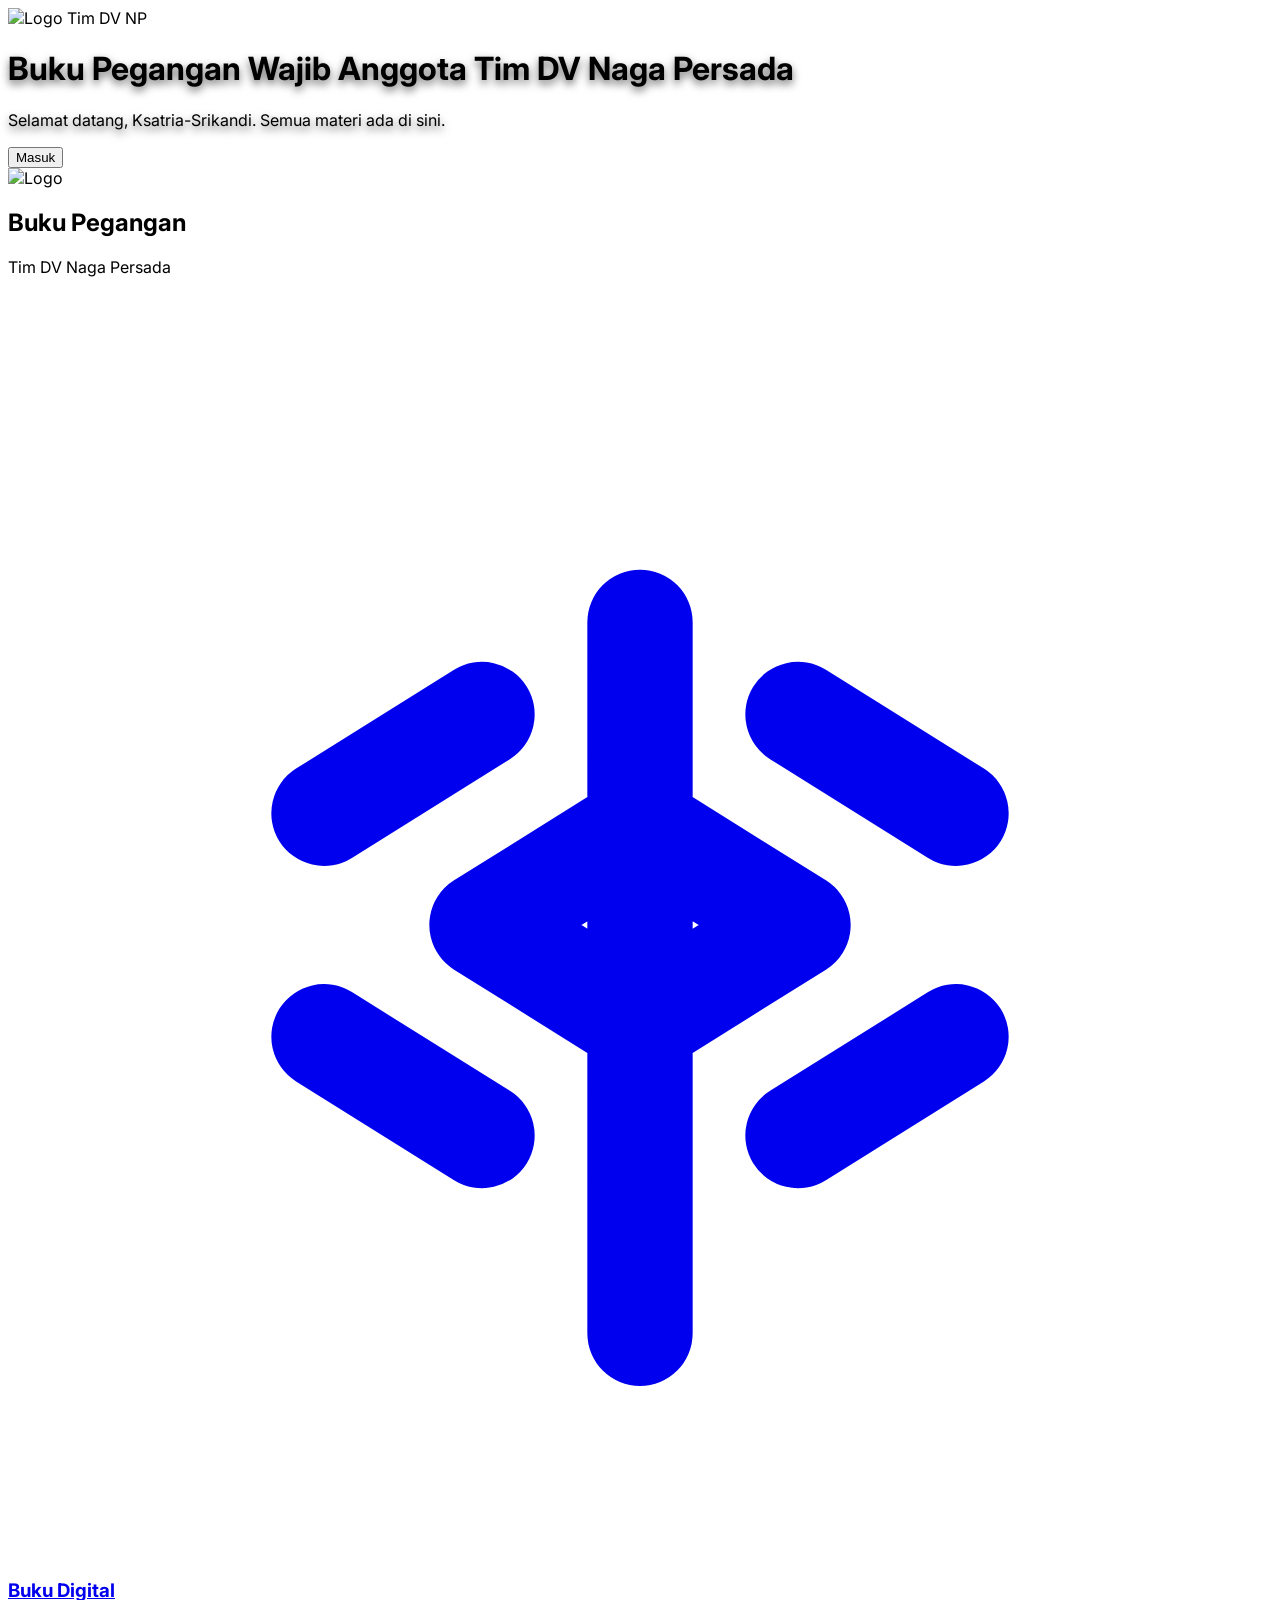
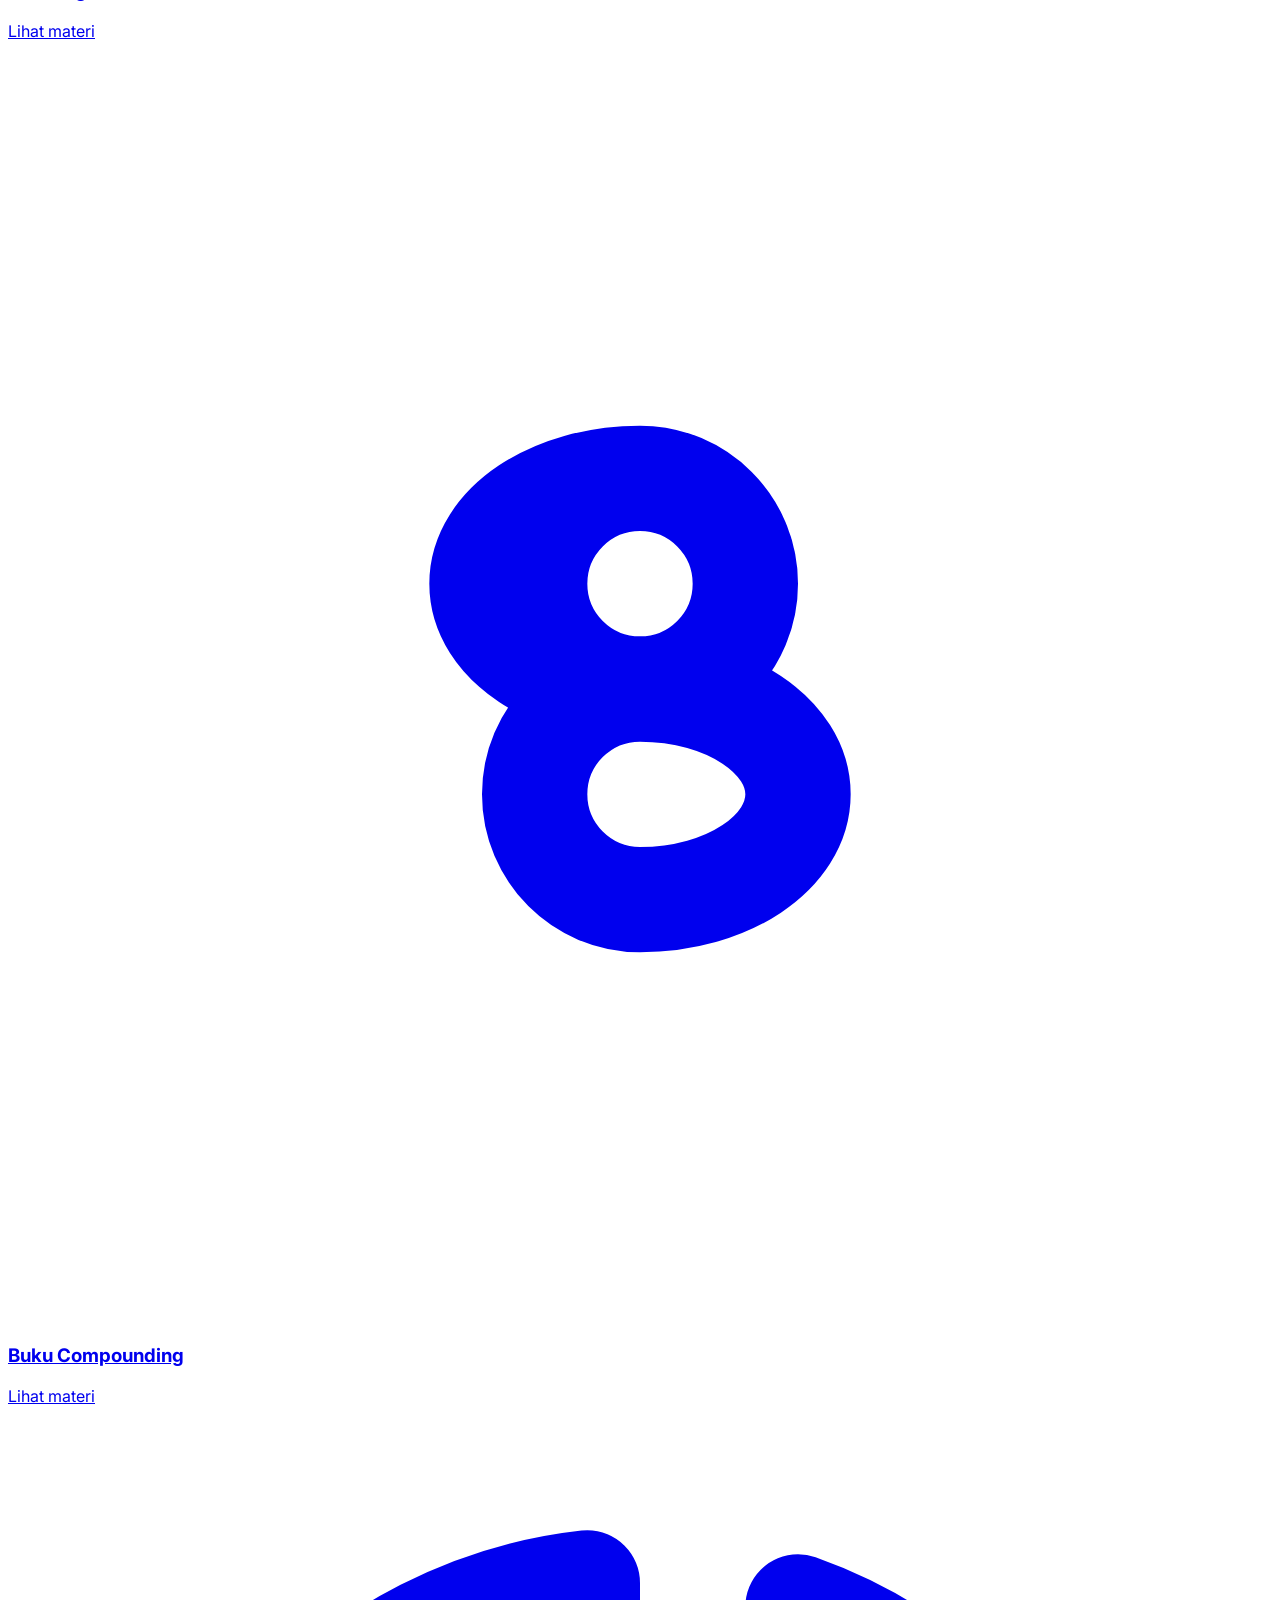
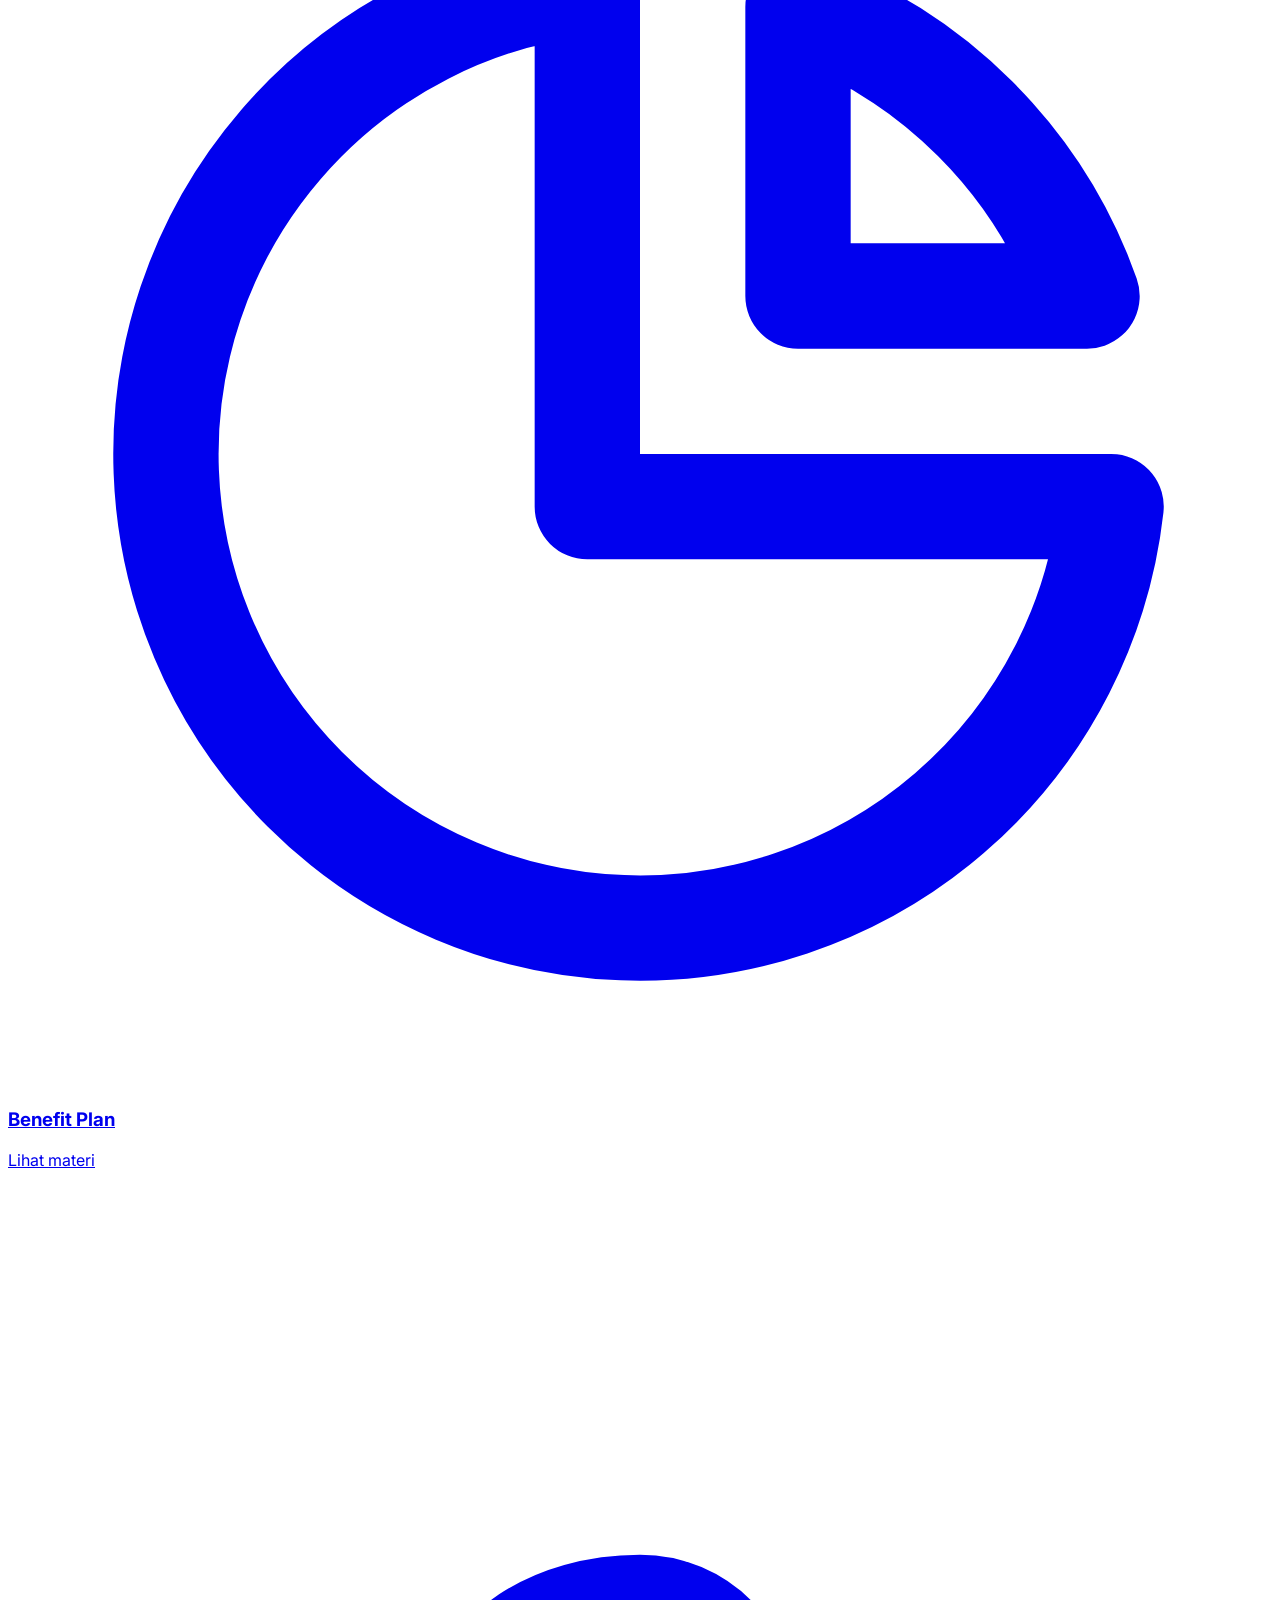
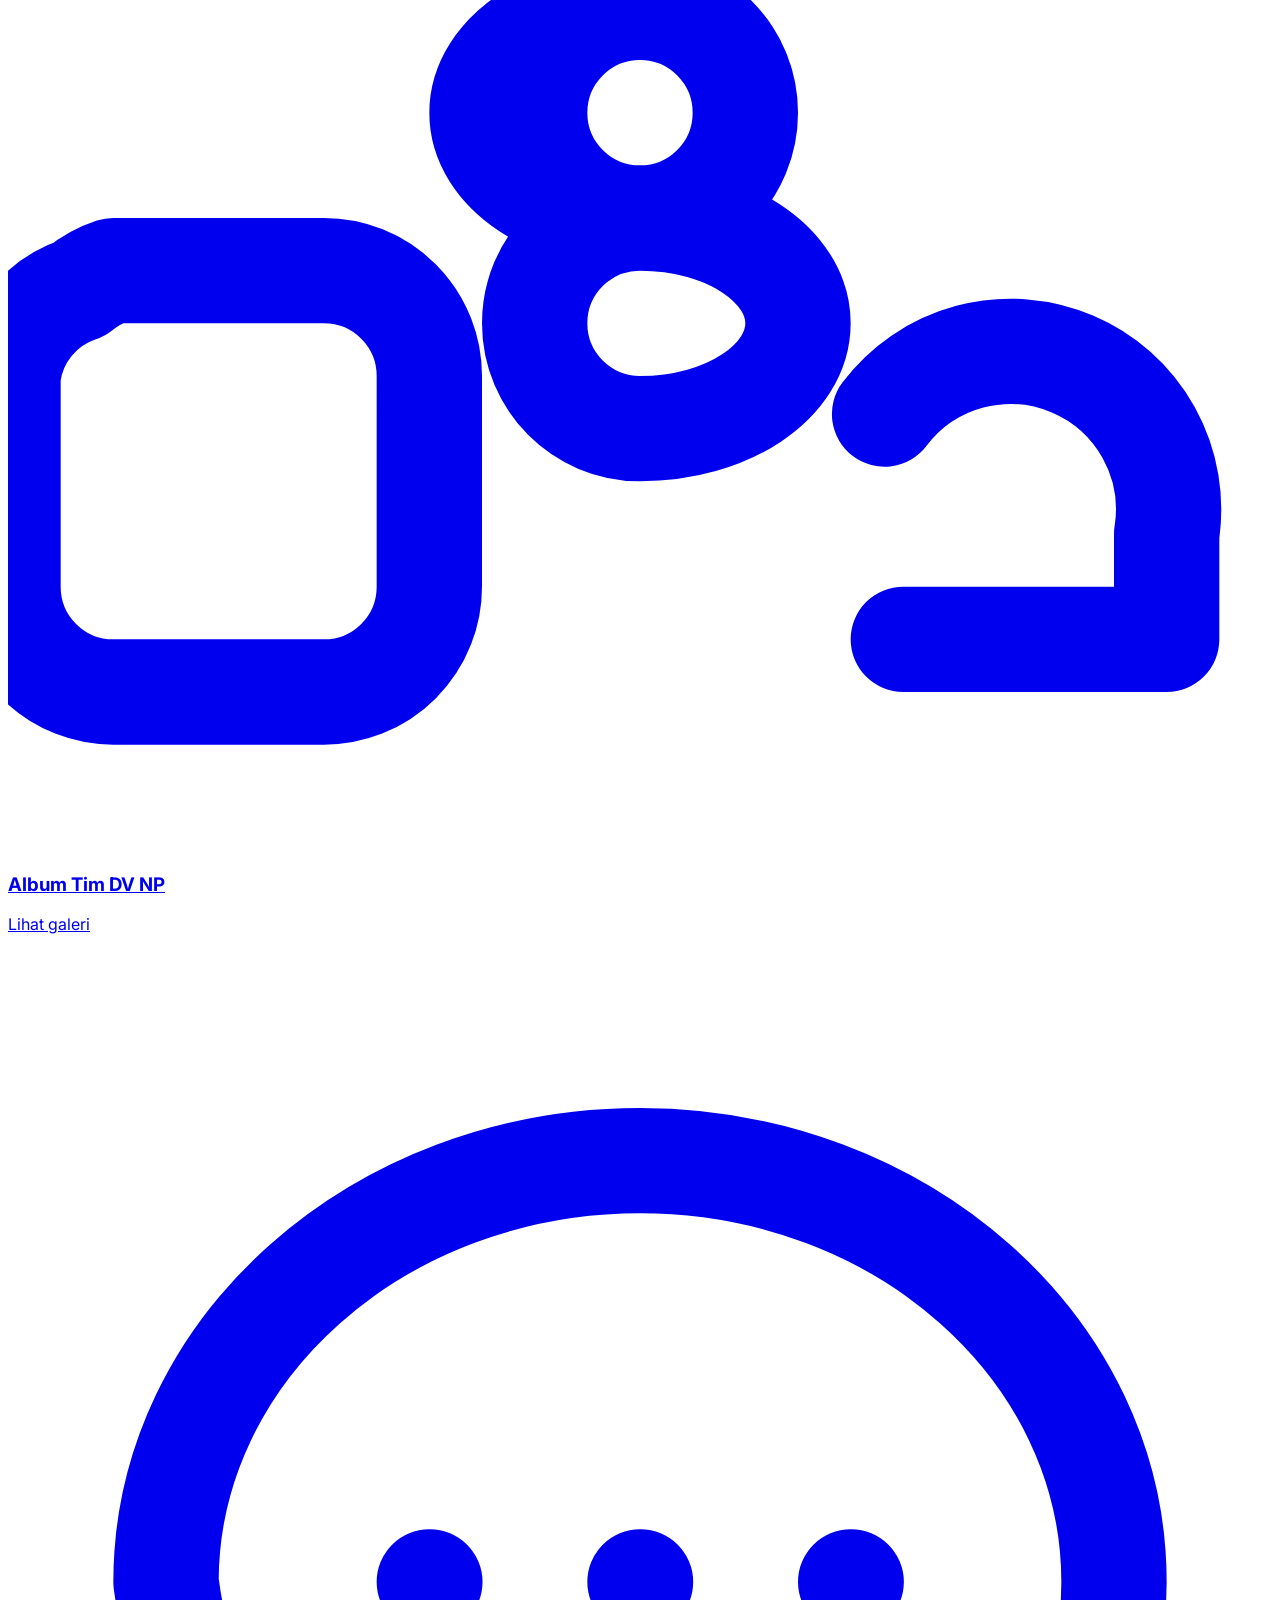
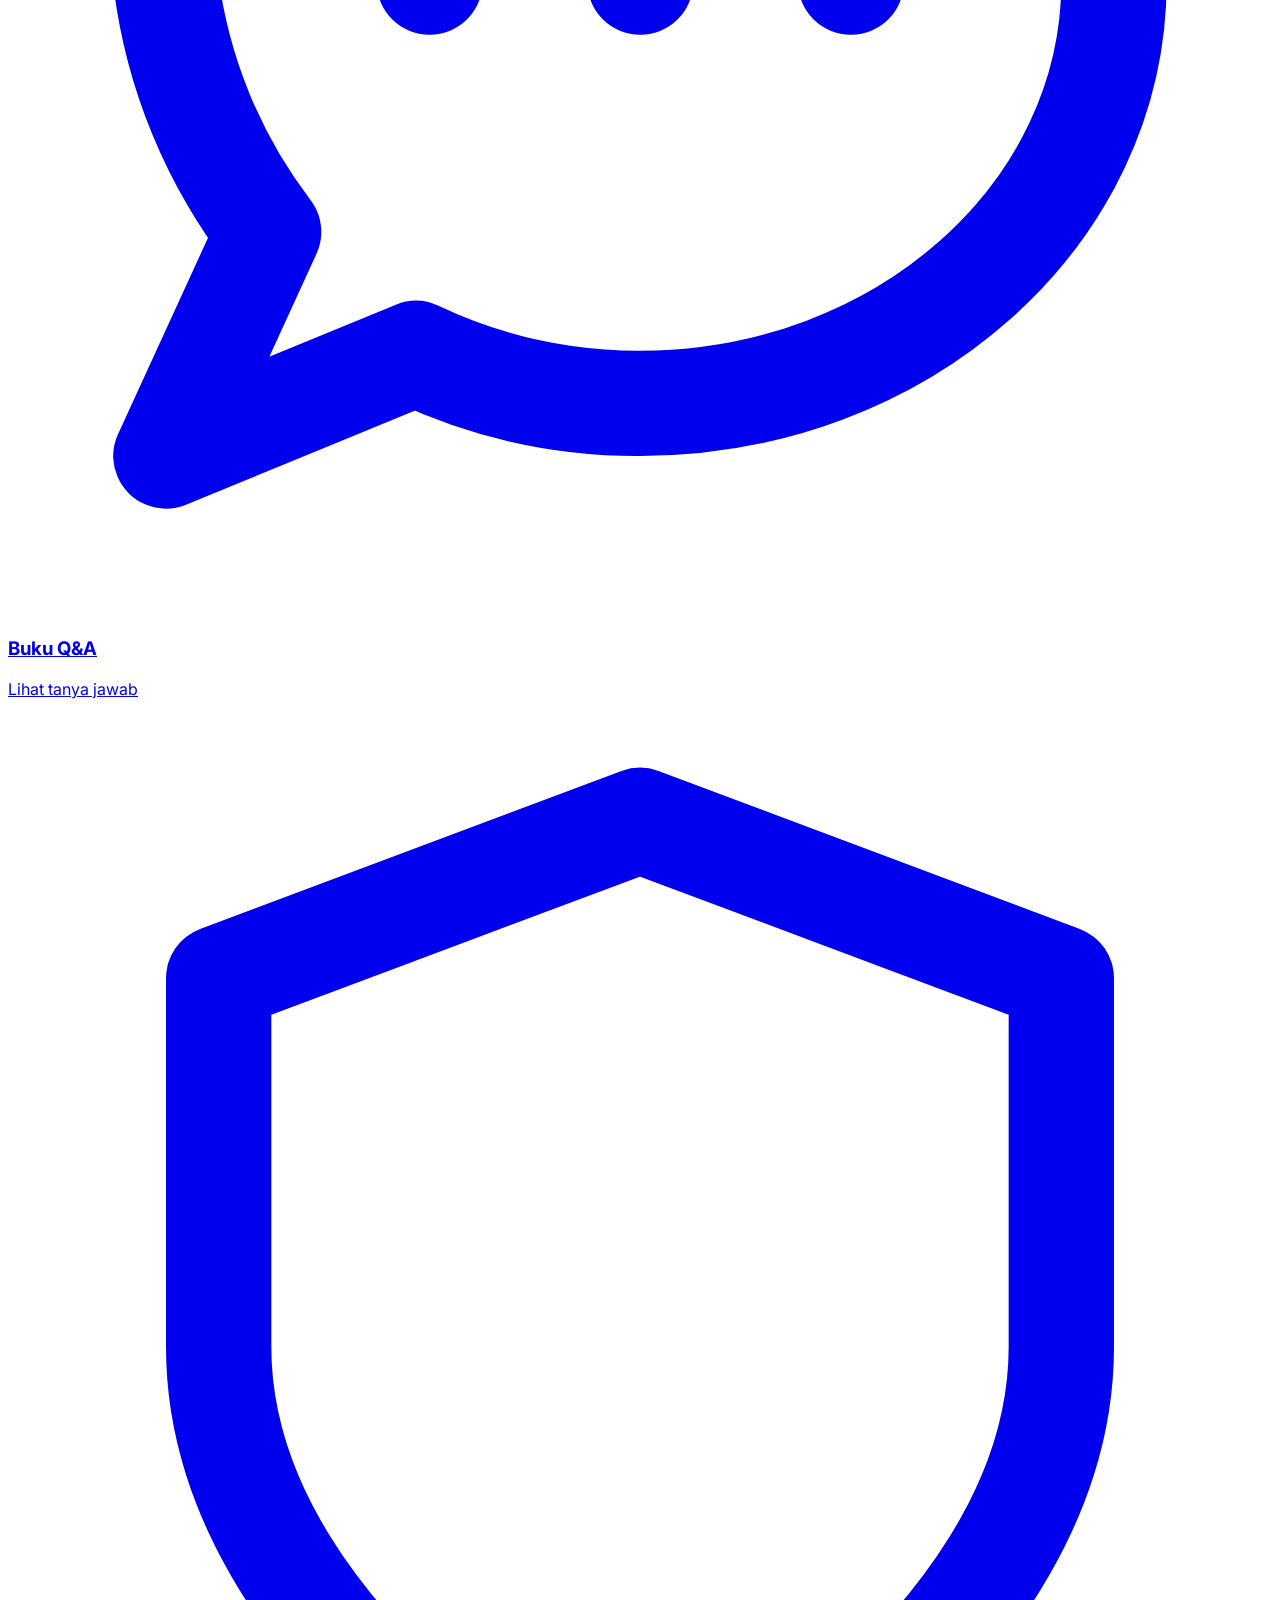
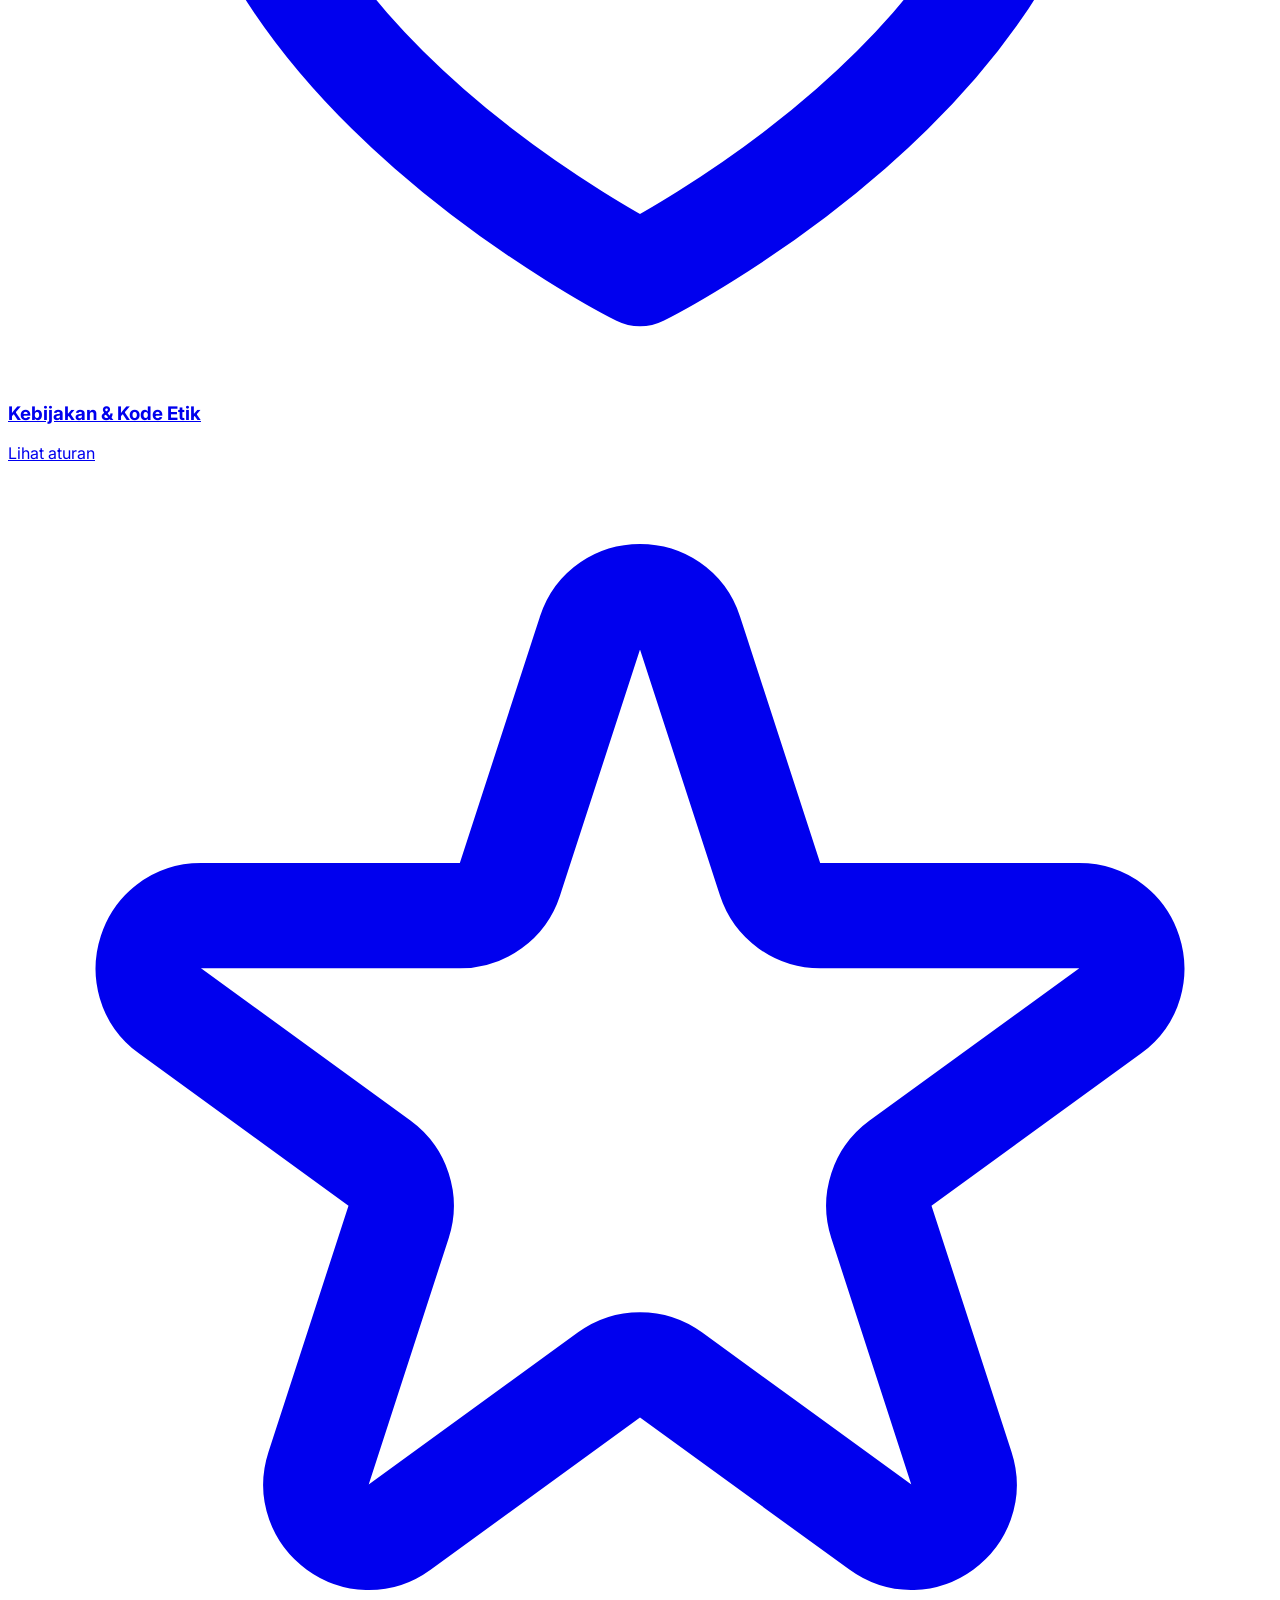
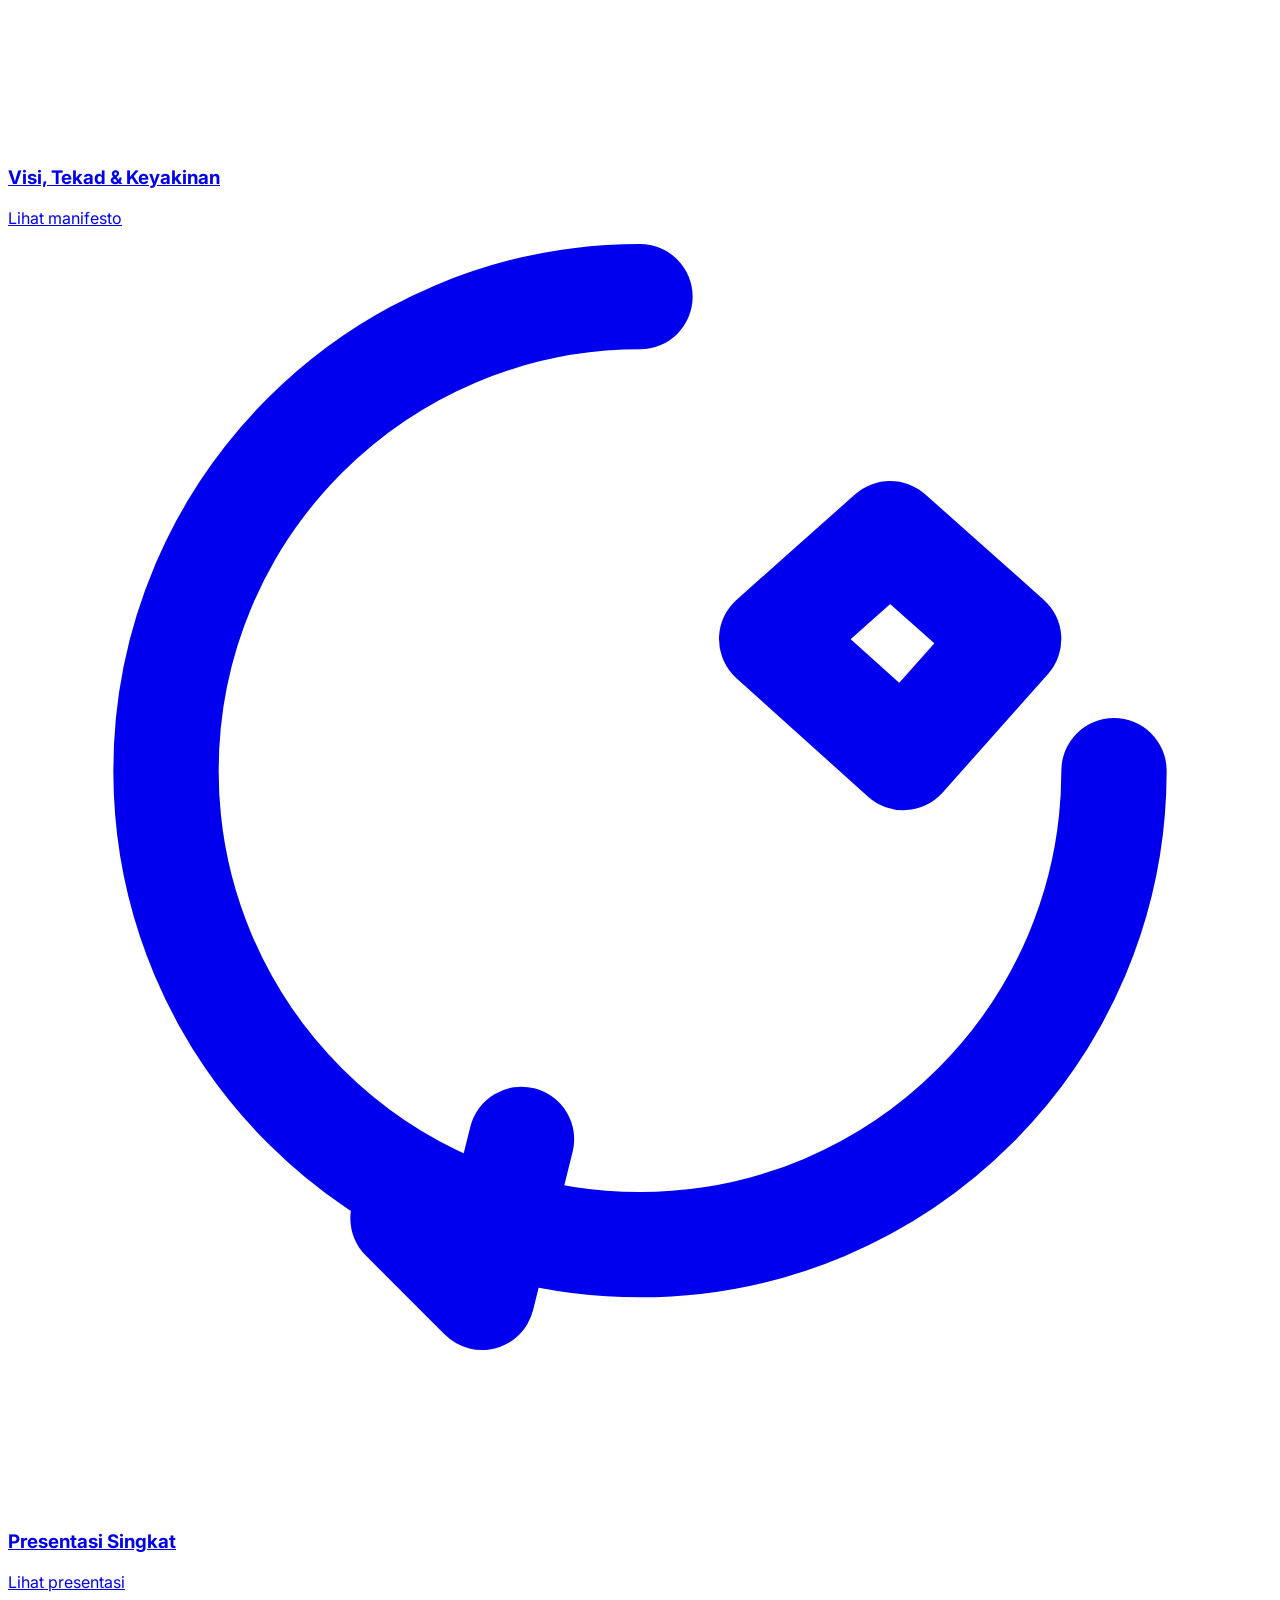
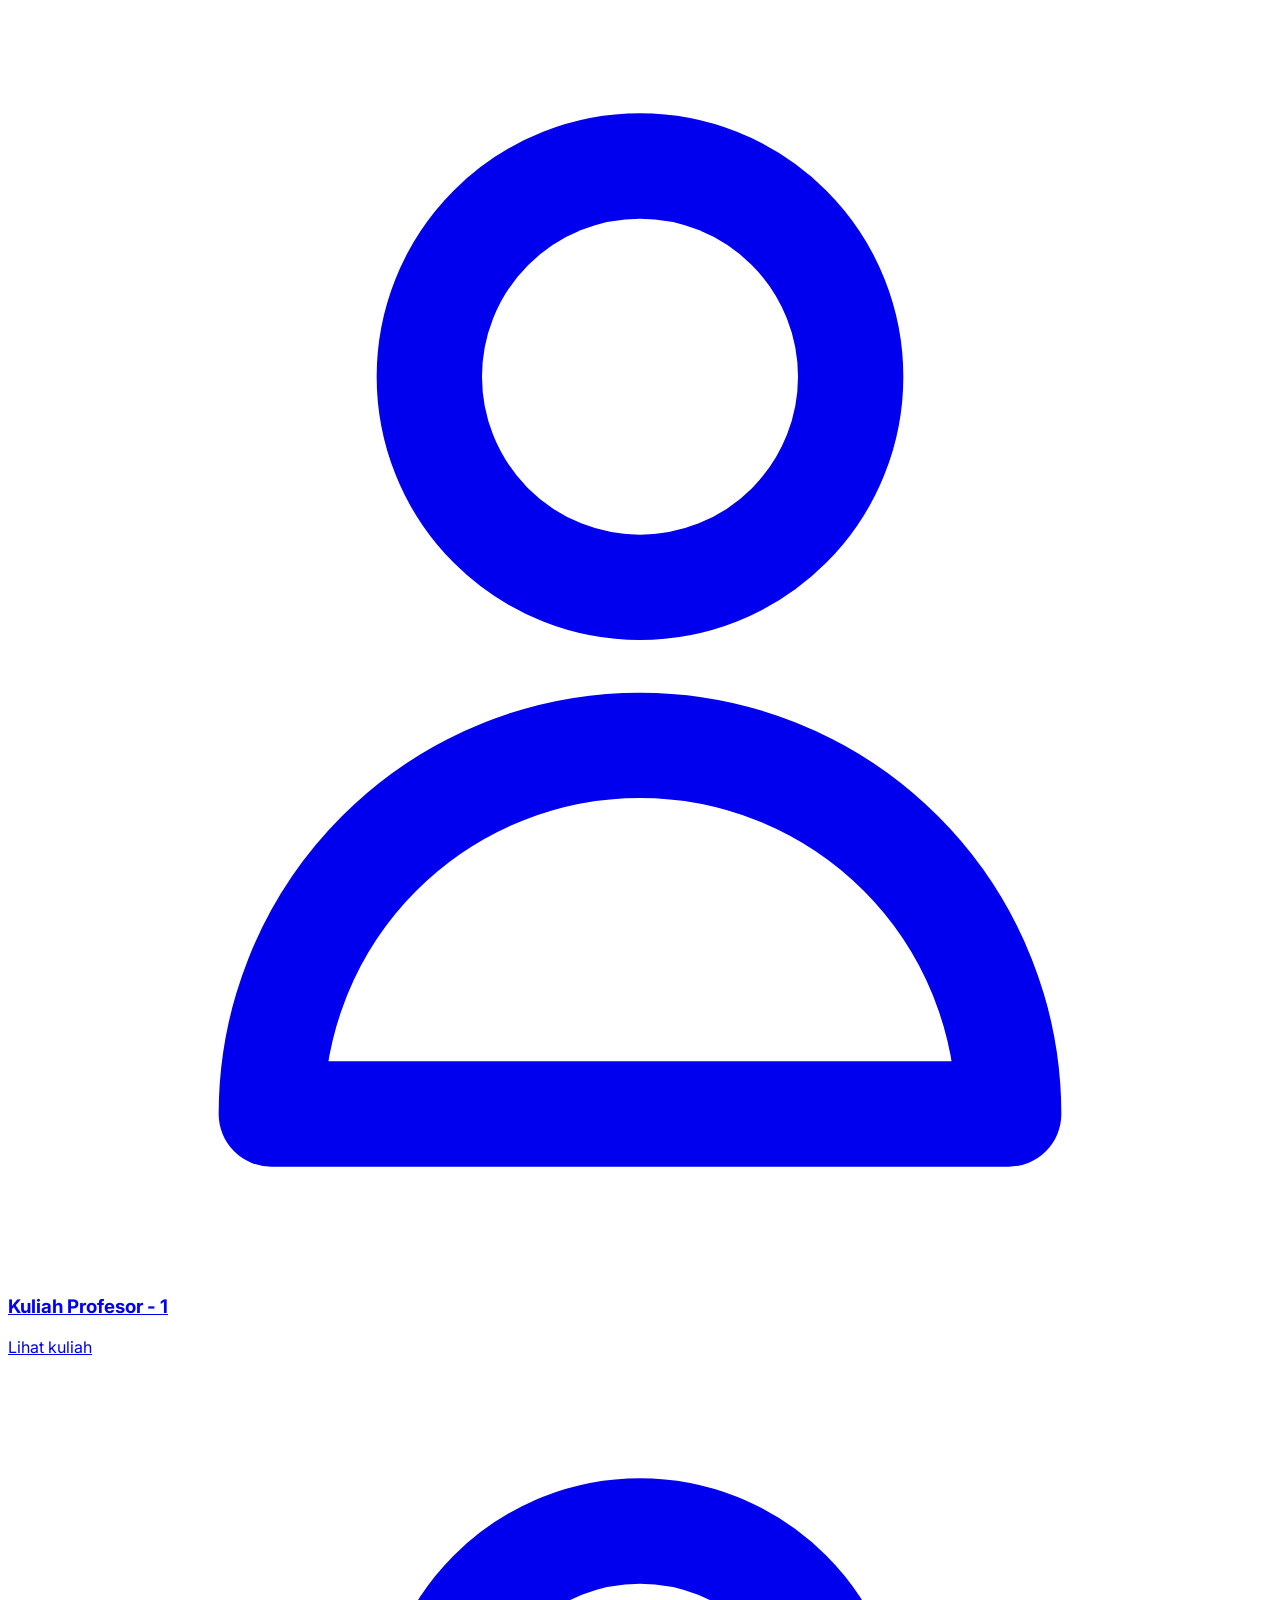
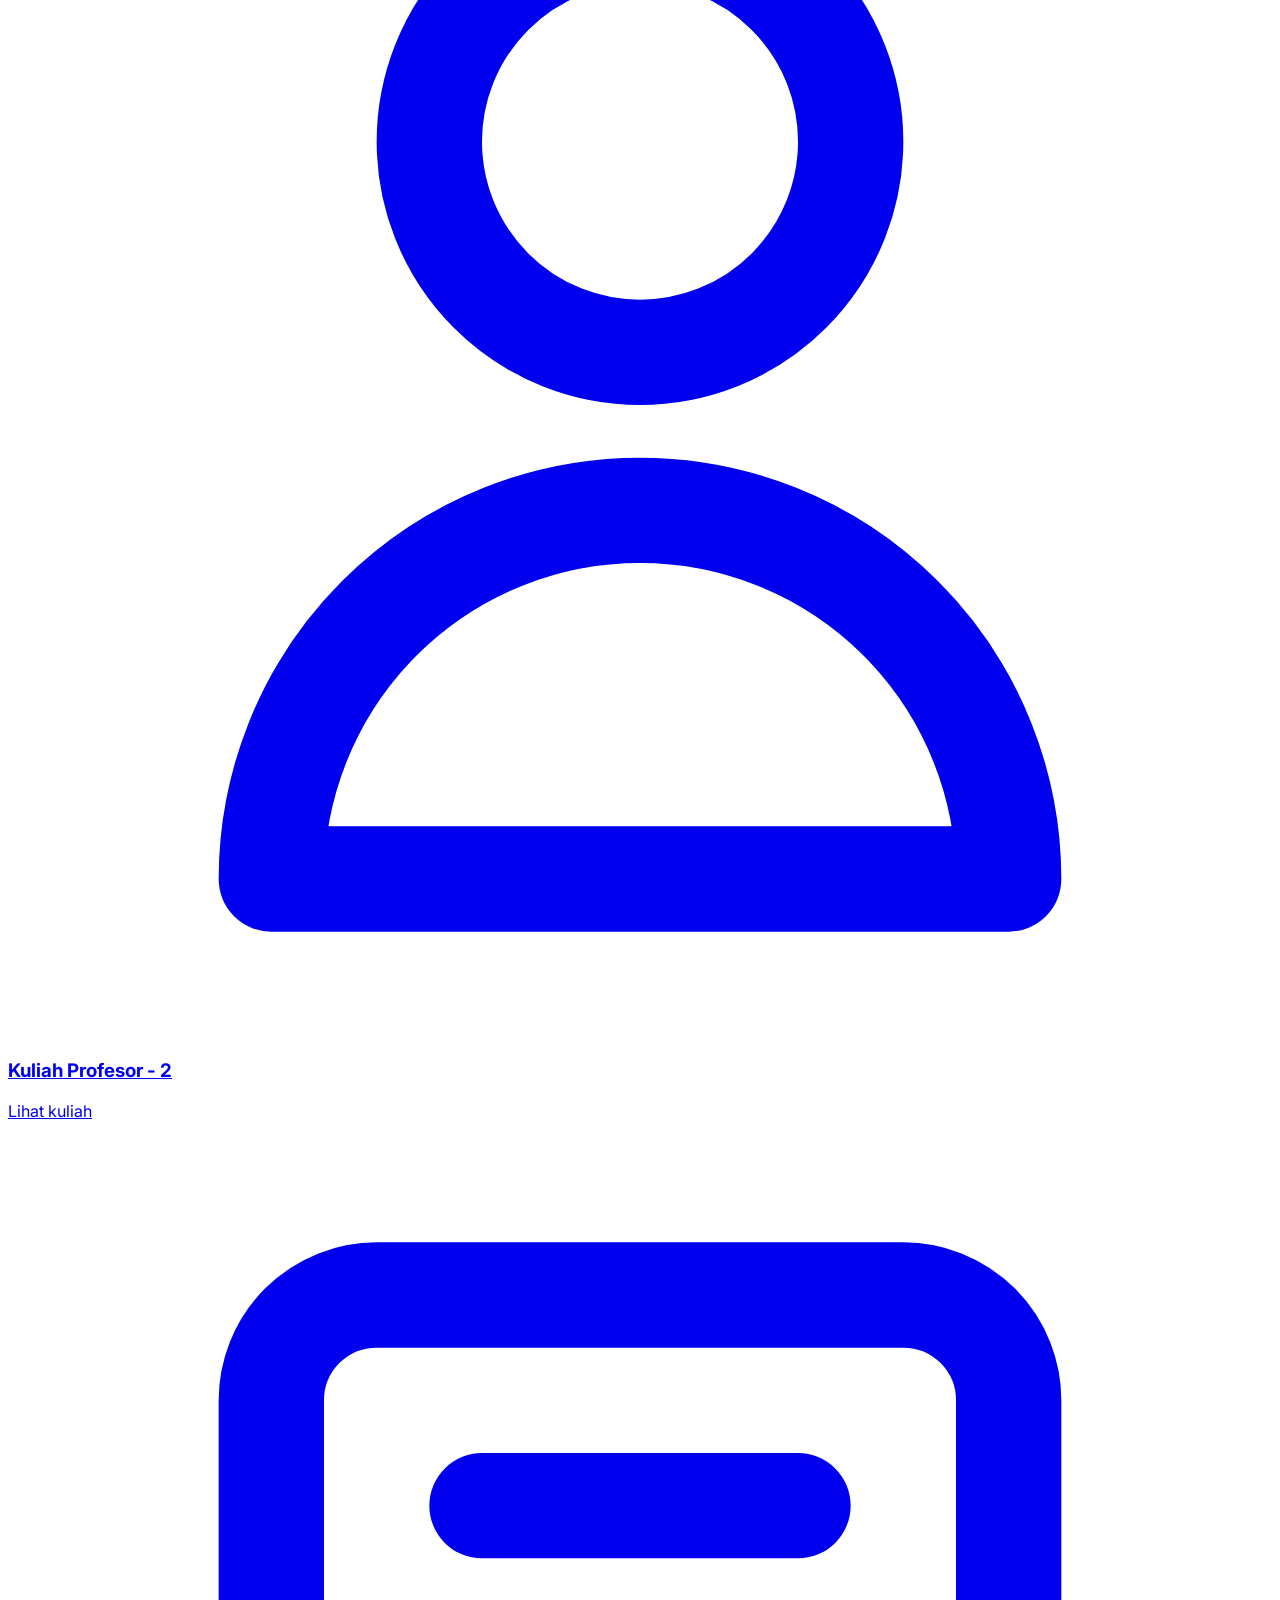
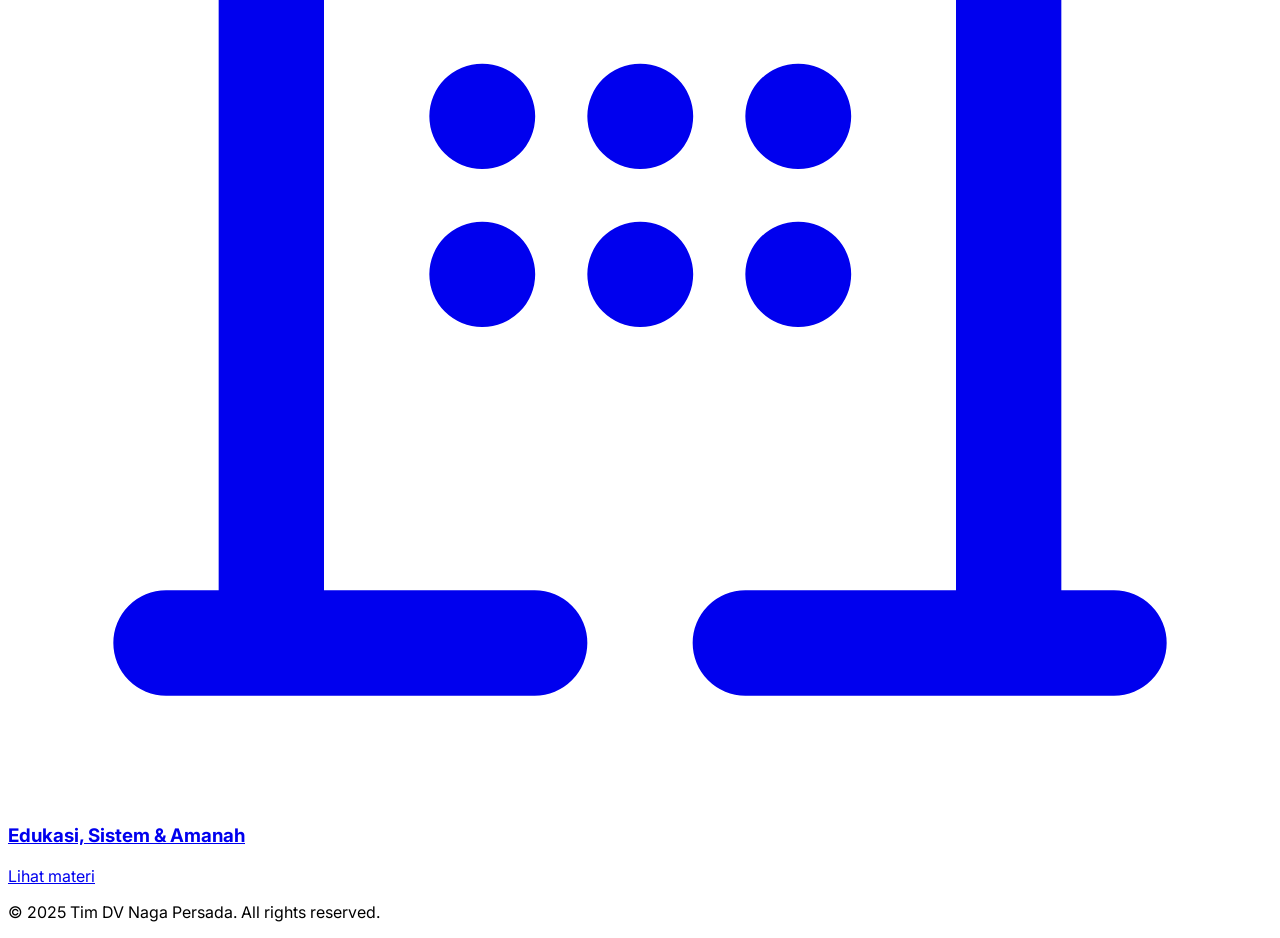
==== commit 99472d55: "Update index.html" ====
--- a/index.html
+++ b/index.html
@@ -193,7 +193,7 @@
                 </a>
 
                 <!-- 11. Edukasi, Sistem & Amanah (Link ini duplikat, tapi saya tetap arahkan) -->
-                <a href="./PresentasiSINGKAT/" class="app-card bg-gray-800 rounded-2xl p-6 flex items-center space-x-5 hover:bg-gray-700">
+                <a href="./PesanPerjuangan/" class="app-card bg-gray-800 rounded-2xl p-6 flex items-center space-x-5 hover:bg-gray-700">
                     <span class="flex-shrink-0 bg-cyan-600 p-3 rounded-full">
                         <svg class="w-6 h-6 text-white" fill="none" stroke="currentColor" viewBox="0 0 24 24" xmlns="http://www.w3.org/2000/svg"><path stroke-linecap="round" stroke-linejoin="round" stroke-width="2" d="M19 21V5a2 2 0 00-2-2H7a2 2 0 00-2 2v16m14 0h2m-2 0h-5m-9 0H3m2 0h5M9 7h6m-3 4h.01M9 11h.01M12 11h.01M15 11h.01M9 14h.01M12 14h.01M15 14h.01"></path></svg>
                     </span>
@@ -205,7 +205,7 @@
             </div>
             
             <footer class="text-center mt-12 py-6 border-t border-gray-700">
-                <p class="text-gray-400">&copy; 2024 Tim DV Naga Persada. All rights reserved.</p>
+                <p class="text-gray-400">&copy; 2025 Tim DV Naga Persada. All rights reserved.</p>
             </footer>
         </div>
     </main>
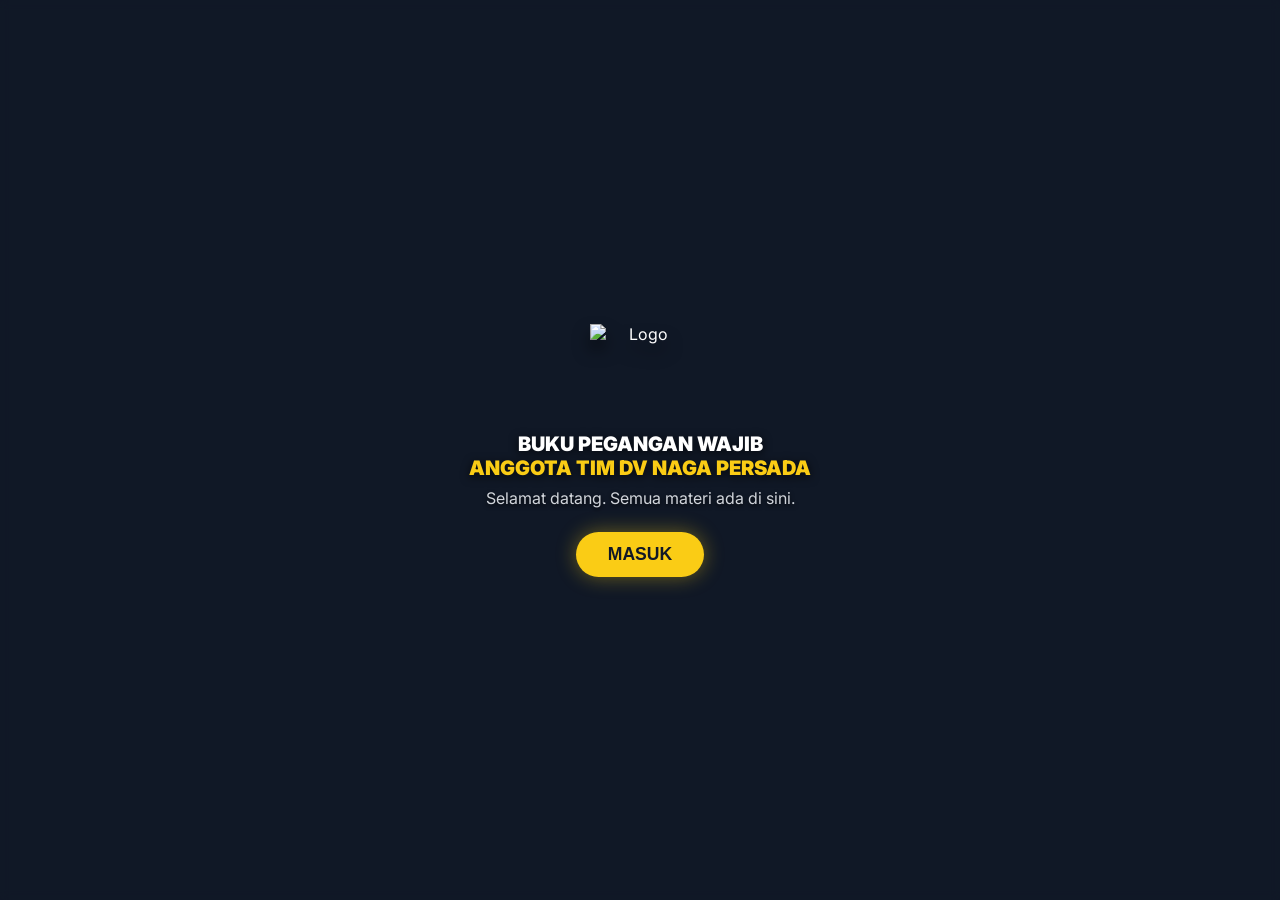
==== commit ca3954f5: "Create index.html" ====
--- a/index.html
+++ b/index.html
@@ -1,10 +1,12 @@
 <!DOCTYPE html>
-<html lang="id" class="scroll-smooth">
+<html lang="id">
 <head>
     <meta charset="UTF-8">
-    <meta name="viewport" content="width=device-width, initial-scale=1.0">
+    <!-- Viewport optimal untuk iPhone/Android Poni & Rotasi -->
+    <meta name="viewport" content="width=device-width, initial-scale=1.0, maximum-scale=1.0, user-scalable=no, viewport-fit=cover">
     <title>Buku Pegangan Wajib - Tim DV Naga Persada</title>
     
+    <!-- Memuat Tailwind CSS (Desain Utama) -->
     <script src="https://cdn.tailwindcss.com"></script>
     
     <meta name="apple-mobile-web-app-capable" content="yes">
@@ -15,235 +17,339 @@
     <link rel="apple-touch-icon" href="icon-192x192.png">
     <link rel="manifest" href="manifest.json">
 
+    <!-- STYLE MANUAL FINAL (Backup Kuat & Responsif) -->
     <style>
         @import url('https://fonts.googleapis.com/css2?family=Inter:wght@400;600;700;900&display=swap');
         
+        * { box-sizing: border-box; margin: 0; padding: 0; -webkit-tap-highlight-color: transparent; }
+        
         body {
             font-family: 'Inter', sans-serif;
+            background-color: #111827;
+            color: white;
             -webkit-font-smoothing: antialiased;
-            -moz-osx-font-smoothing: grayscale;
-        }
-        
+            overscroll-behavior-y: none; /* Mencegah efek mental (bounce) di iPhone */
+        }
+
+        /* --- SPLASH SCREEN --- */
         #splash-screen {
+            position: fixed;
+            top: 0;
+            left: 0;
+            width: 100%;
+            height: 100dvh; /* Dynamic height untuk mobile modern */
+            display: flex;
+            flex-direction: column;
+            align-items: center;
+            justify-content: center;
+            padding: 2rem;
+            z-index: 999;
             background-image: url('TIMDVNP.jpg');
             background-size: cover;
             background-position: center;
             background-repeat: no-repeat;
-        }
-        
-        .text-shadow {
-            text-shadow: 0 4px 8px rgba(0, 0, 0, 0.6);
-        }
-
-        .app-card {
-            transition: transform 0.3s ease, box-shadow 0.3s ease;
+            transition: opacity 0.5s ease-out, visibility 0.5s;
+            overflow-y: auto; /* Jaga-jaga jika layar landscape terlalu pendek */
+        }
+
+        .overlay {
+            position: fixed;
+            top: 0;
+            left: 0;
+            width: 100%;
+            height: 100%;
+            background-color: rgba(17, 24, 39, 0.75); /* Gelap transparan */
+            backdrop-filter: blur(5px);
+            -webkit-backdrop-filter: blur(5px);
+            z-index: -1;
+        }
+
+        .content-wrapper {
+            position: relative;
+            z-index: 10;
+            display: flex;
+            flex-direction: column;
+            align-items: center;
+            text-align: center;
+            width: 100%;
+            max-width: 500px;
+        }
+
+        .logo-img {
+            width: 160px;
+            height: 160px;
+            object-fit: contain;
+            margin-bottom: 1.5rem;
+            filter: drop-shadow(0 10px 8px rgba(0,0,0,0.5));
+        }
+
+        .main-title {
+            font-size: 1.8rem;
+            font-weight: 900;
+            text-transform: uppercase;
+            line-height: 1.2;
+            margin-bottom: 0.5rem;
+            text-shadow: 0 2px 10px rgba(0,0,0,0.8);
+        }
+
+        .highlight-text { color: #facc15; display: block; }
+        
+        .subtitle { 
+            font-size: 1rem; 
+            color: #d1d5db; 
+            margin-bottom: 2.5rem;
+            text-shadow: 0 2px 4px rgba(0,0,0,0.8); 
+        }
+
+        #enter-btn {
+            background-color: #facc15;
+            color: #111827;
+            font-weight: 800;
+            font-size: 1.1rem;
+            text-transform: uppercase;
+            padding: 1rem 3rem;
+            border-radius: 9999px;
+            border: none;
+            box-shadow: 0 0 20px rgba(250, 204, 21, 0.4);
             cursor: pointer;
-        }
-        .app-card:hover {
-            transform: translateY(-8px);
-            box-shadow: 0 20px 25px -5px rgba(0, 0, 0, 0.1), 0 10px 10px -5px rgba(0, 0, 0, 0.04);
+            transition: transform 0.1s;
+        }
+        #enter-btn:active { transform: scale(0.95); }
+
+        /* --- HALAMAN UTAMA --- */
+        #main-content {
+            display: none;
+            min-height: 100dvh;
+            padding: 1rem;
+            padding-bottom: 4rem;
+            opacity: 0;
+            transition: opacity 0.5s ease-in;
+        }
+
+        header {
+            display: flex;
+            align-items: center;
+            gap: 1rem;
+            margin-bottom: 2rem;
+            padding-top: env(safe-area-inset-top); /* Aman dari poni iPhone */
+        }
+
+        .app-grid {
+            display: grid;
+            grid-template-columns: 1fr; /* Default 1 kolom (HP Portrait) */
+            gap: 1rem;
+            max-width: 1200px;
+            margin: 0 auto;
+        }
+
+        .app-card-manual {
+            background-color: #1f2937;
+            border: 1px solid #374151;
+            border-radius: 1rem;
+            padding: 1rem;
+            display: flex;
+            align-items: center;
+            gap: 1rem;
+            text-decoration: none;
+            color: white;
+            box-shadow: 0 4px 6px rgba(0,0,0,0.3);
+        }
+        .app-card-manual:active { background-color: #374151; }
+
+        .icon-wrapper {
+            width: 3rem;
+            height: 3rem;
+            border-radius: 50%;
+            display: flex;
+            align-items: center;
+            justify-content: center;
+            flex-shrink: 0;
+        }
+        .icon-svg { width: 1.5rem; height: 1.5rem; color: white; }
+        
+        .card-text { min-width: 0; }
+        .card-title { font-weight: 700; font-size: 1rem; margin-bottom: 0.1rem; white-space: nowrap; overflow: hidden; text-overflow: ellipsis; }
+        .card-desc { font-size: 0.8rem; color: #9ca3af; }
+
+        /* --- RESPONSIVE LOGIC (PENTING UNTUK LANDSCAPE) --- */
+        
+        /* Jika layar lebar (Tablet/Desktop) ATAU HP dimiringkan (Landscape) */
+        @media (min-width: 640px), (orientation: landscape) {
+            .app-grid {
+                grid-template-columns: repeat(2, 1fr); /* Jadi 2 kolom */
+            }
+            
+            /* Penyesuaian Splash Screen agar muat di layar pendek */
+            .logo-img { width: 100px; height: 100px; margin-bottom: 0.5rem; }
+            .main-title { font-size: 1.25rem; }
+            .subtitle { margin-bottom: 1rem; }
+            #enter-btn { padding: 0.75rem 2rem; margin-top: 0.5rem; }
+        }
+
+        /* Layar sangat besar (Desktop Full) */
+        @media (min-width: 1024px) {
+            .app-grid { grid-template-columns: repeat(3, 1fr); }
         }
     </style>
 </head>
-<body class="bg-gray-900 text-white">
-
-    <!-- Layar Pembuka (Splash Screen) -->
-    <div id="splash-screen" class="fixed inset-0 flex h-screen w-screen flex-col items-center justify-center p-8 z-50 transition-opacity duration-500 ease-out">
-        <div class="absolute inset-0 bg-black/60 backdrop-blur-sm"></div>
-        <div class="relative z-10 flex flex-col items-center text-center">
-            <img src="LOGOTIMDVNP.png" alt="Logo Tim DV NP" class="w-40 h-40 md:w-52 md:h-52 object-contain mb-6 drop-shadow-lg">
-            <h1 class="text-3xl md:text-5xl font-black uppercase text-white text-shadow tracking-wide leading-tight" style="text-wrap: balance;">
+<body>
+
+    <!-- SPLASH SCREEN -->
+    <div id="splash-screen">
+        <div class="overlay"></div>
+        <div class="content-wrapper">
+            <img src="LOGOTIMDVNP.png" alt="Logo" class="logo-img">
+            <h1 class="main-title">
                 Buku Pegangan Wajib
-                <span class="block text-yellow-400">Anggota Tim DV Naga Persada</span>
+                <span class="highlight-text">Anggota Tim DV Naga Persada</span>
             </h1>
-            <p class="text-lg text-gray-200 mt-4 text-shadow">Selamat datang, Ksatria-Srikandi. Semua materi ada di sini.</p>
-            <button id="enter-btn" class="mt-12 bg-yellow-400 text-gray-900 font-bold text-lg uppercase px-10 py-4 rounded-full shadow-lg hover:bg-yellow-300 hover:shadow-xl transform hover:scale-105 transition-all duration-300 ease-in-out focus:outline-none focus:ring-4 focus:ring-yellow-500 focus:ring-opacity-50">
-                Masuk
-            </button>
+            <p class="subtitle">Selamat datang. Semua materi ada di sini.</p>
+            <button id="enter-btn">MASUK</button>
         </div>
     </div>
 
-    <!-- Halaman Utama (Daftar Aplikasi) -->
-    <main id="main-content" class="hidden min-h-screen bg-gray-900 p-4 md:p-8 z-40 relative transition-opacity duration-500 opacity-0">
-        <div class="max-w-7xl mx-auto">
-            
-            <header class="flex items-center space-x-4 mb-8 md:mb-12">
-                <img src="LOGOTIMDVNP.png" alt="Logo" class="w-12 h-12 md:w-16 md:h-16 rounded-full border-2 border-yellow-400">
+    <!-- HALAMAN UTAMA -->
+    <main id="main-content">
+        <div style="max-width: 1280px; margin: 0 auto;">
+            
+            <header>
+                <img src="LOGOTIMDVNP.png" alt="Logo" style="width: 3.5rem; height: 3.5rem; object-fit: contain; filter: drop-shadow(0 2px 4px rgba(0,0,0,0.5));">
                 <div>
-                    <h2 class="text-2xl md:text-4xl font-bold text-white">Buku Pegangan</h2>
-                    <p class="text-md md:text-lg text-gray-400">Tim DV Naga Persada</p>
+                    <h2 style="font-size: 1.25rem; font-weight: bold; line-height: 1.2;">Buku Pegangan</h2>
+                    <p style="color: #9ca3af; font-size: 0.9rem;">Tim DV Naga Persada</p>
                 </div>
             </header>
             
-            <!-- 
-                PERBAIKAN FINAL:
-                - Semua link sekarang RELATIF (./NAMA_FOLDER/)
-                - Tidak ada `target="_blank"`
-            -->
-            <div class="grid grid-cols-1 sm:grid-cols-2 lg:grid-cols-3 gap-6">
+            <div class="app-grid">
                 
-                <!-- 1. Buku Digital -->
-                <a href="./AlbumDigital/" class="app-card bg-gray-800 rounded-2xl p-6 flex items-center space-x-5 hover:bg-gray-700">
-                    <span class="flex-shrink-0 bg-blue-600 p-3 rounded-full">
-                        <svg class="w-6 h-6 text-white" fill="none" stroke="currentColor" viewBox="0 0 24 24" xmlns="http://www.w3.org/2000/svg"><path stroke-linecap="round" stroke-linejoin="round" stroke-width="2" d="M12 6.253v13.5M9 8.003l-3 1.875M15 8.003l3 1.875M9 15.997l-3-1.875M15 15.997l3-1.875M9 12l3-1.875 3 1.875-3 1.875-3-1.875z"></path></svg>
-                    </span>
-                    <div>
-                        <h3 class="text-lg font-semibold text-white">Buku Digital</h3>
-                        <p class="text-gray-400 text-sm">Lihat materi</p>
-                    </div>
-                </a>
-
-                <!-- 2. Buku Compounding -->
-                <a href="./BukuCompounding/" class="app-card bg-gray-800 rounded-2xl p-6 flex items-center space-x-5 hover:bg-gray-700">
-                    <span class="flex-shrink-0 bg-green-600 p-3 rounded-full">
-                        <svg class="w-6 h-6 text-white" fill="none" stroke="currentColor" viewBox="0 0 24 24" xmlns="http://www.w3.org/2000/svg"><path stroke-linecap="round" stroke-linejoin="round" stroke-width="2" d="M12 8c-1.657 0-3 .895-3 2s1.343 2 3 2 3 .895 3 2-1.343 2-3 2m0-8c1.105 0 2 .895 2 2s-.895 2-2 2-2 .895-2 2 .895 2 2 2m0-8a2 2 0 110 4 2 2 0 010-4z"></path></svg>
-                    </span>
-                    <div>
-                        <h3 class="text-lg font-semibold text-white">Buku Compounding</h3>
-                        <p class="text-gray-400 text-sm">Lihat materi</p>
-                    </div>
-                </a>
-
-                <!-- 3. Benefit Plan -->
-                <a href="./BenefitPlan/" class="app-card bg-gray-800 rounded-2xl p-6 flex items-center space-x-5 hover:bg-gray-700">
-                    <span class="flex-shrink-0 bg-yellow-500 p-3 rounded-full">
-                        <svg class="w-6 h-6 text-white" fill="none" stroke="currentColor" viewBox="0 0 24 24" xmlns="http://www.w3.org/2000/svg"><path stroke-linecap="round" stroke-linejoin="round" stroke-width="2" d="M11 3.055A9.001 9.001 0 1020.945 13H11V3.055z"></path><path stroke-linecap="round" stroke-linejoin="round" stroke-width="2" d="M20.488 9H15V3.512A9.025 9.025 0 0120.488 9z"></path></svg>
-                    </span>
-                    <div>
-                        <h3 class="text-lg font-semibold text-white">Benefit Plan</h3>
-                        <p class="text-gray-400 text-sm">Lihat materi</p>
-                    </div>
-                </a>
-
-                <!-- 4. Album Tim DV NP -->
-                <a href="./Album-Iphone/" class="app-card bg-gray-800 rounded-2xl p-6 flex items-center space-x-5 hover:bg-gray-700">
-                    <span class="flex-shrink-0 bg-purple-600 p-3 rounded-full">
-                        <svg class="w-6 h-6 text-white" fill="none" stroke="currentColor" viewBox="0 0 24 24" xmlns="http://www.w3.org/2000/svg"><path stroke-linecap="round" stroke-linejoin="round" stroke-width="2" d="M17 20h5v-2a3 3 0 00-5.356-2.277M1.354 13.354A2 2 0 012 13h4a2 2 0 012 2v4a2 2 0 01-2 2H2a2 2 0 01-2-2v-4a2 2 0 011.354-1.646zM12 8c-1.657 0-3 .895-3 2s1.343 2 3 2 3 .895 3 2-1.343 2-3 2m0-8c1.105 0 2 .895 2 2s-.895 2-2 2-2 .895-2 2 .895 2 2 2m0-8a2 2 0 110 4 2 2 0 010-4z"></path></svg>
-                    </span>
-                    <div>
-                        <h3 class="text-lg font-semibold text-white">Album Tim DV NP</h3>
-                        <p class="text-gray-400 text-sm">Lihat galeri</p>
-                    </div>
-                </a>
-
-                <!-- 5. Buku Q&A -->
-                <a href="./Q-A/" class="app-card bg-gray-800 rounded-2xl p-6 flex items-center space-x-5 hover:bg-gray-700">
-                    <span class="flex-shrink-0 bg-red-600 p-3 rounded-full">
-                        <svg class="w-6 h-6 text-white" fill="none" stroke="currentColor" viewBox="0 0 24 24" xmlns="http://www.w3.org/2000/svg"><path stroke-linecap="round" stroke-linejoin="round" stroke-width="2" d="M8 12h.01M12 12h.01M16 12h.01M21 12c0 4.418-4.03 8-9 8a9.863 9.863 0 01-4.255-.949L3 21l1.949-4.255A9.863 9.863 0 013 12c0-4.418 4.03-8 9-8s9 3.582 9 8z"></path></svg>
-                    </span>
-                    <div>
-                        <h3 class="text-lg font-semibold text-white">Buku Q&A</h3>
-                        <p class="text-gray-400 text-sm">Lihat tanya jawab</p>
-                    </div>
-                </a>
-
-                <!-- 6. Kebijakan & Aturan Kode Etik -->
-                <a href="./PeraturanKodeEtik/" class="app-card bg-gray-800 rounded-2xl p-6 flex items-center space-x-5 hover:bg-gray-700">
-                    <span class="flex-shrink-0 bg-indigo-600 p-3 rounded-full">
-                        <svg class="w-6 h-6 text-white" fill="none" stroke="currentColor" viewBox="0 0 24 24" xmlns="http://www.w3.org/2000/svg"><path stroke-linecap="round" stroke-linejoin="round" stroke-width="2" d="M12 22s8-4 8-10V5l-8-3-8 3v7c0 6 8 10 8 10z"></path></svg>
-                    </span>
-                    <div>
-                        <h3 class="text-lg font-semibold text-white">Kebijakan & Kode Etik</h3>
-                        <p class="text-gray-400 text-sm">Lihat aturan</p>
-                    </div>
-                </a>
-
-                <!-- 7. Visi, Tekad & Keyakinan -->
-                <a href="./Gaskeun/" class="app-card bg-gray-800 rounded-2xl p-6 flex items-center space-x-5 hover:bg-gray-700">
-                    <span class="flex-shrink-0 bg-pink-600 p-3 rounded-full">
-                        <svg class="w-6 h-6 text-white" fill="none" stroke="currentColor" viewBox="0 0 24 24" xmlns="http://www.w3.org/2000/svg"><path stroke-linecap="round" stroke-linejoin="round" stroke-width="2" d="M11.049 2.927c.3-.921 1.603-.921 1.902 0l1.519 4.674a1 1 0 00.95.69h4.915c.969 0 1.371 1.24.588 1.81l-3.976 2.888a1 1 0 00-.363 1.118l1.518 4.674c.3.922-.755 1.688-1.538 1.118l-3.976-2.888a1 1 0 00-1.176 0l-3.976 2.888c-.783.57-1.838-.196-1.538-1.118l1.518-4.674a1 1 0 00-.363-1.118l-3.976-2.888c-.783-.57-.38-1.81.588-1.81h4.914a1 1 0 00.951-.69l1.519-4.674z"></path></svg>
-                    </span>
-                    <div>
-                        <h3 class="text-lg font-semibold text-white">Visi, Tekad & Keyakinan</h3>
-                        <p class="text-gray-400 text-sm">Lihat manifesto</p>
-                    </div>
-                </a>
-
-                <!-- 8. Presentasi Singkat -->
-                <a href="./PresentasiSINGKAT/" class="app-card bg-gray-800 rounded-2xl p-6 flex items-center space-x-5 hover:bg-gray-700">
-                    <span class="flex-shrink-0 bg-teal-600 p-3 rounded-full">
-                        <svg class="w-6 h-6 text-white" fill="none" stroke="currentColor" viewBox="0 0 24 24" xmlns="http://www.w3.org/2000/svg"><path stroke-linecap="round" stroke-linejoin="round" stroke-width="2" d="M9.75 17L9 20l-1.5-1.5M17 9.75l2-2.25-2.25-2-2.25 2L17 9.75z"></path><path stroke-linecap="round" stroke-linejoin="round" stroke-width="2" d="M21 10c0 4.97-4.03 9-9 9s-9-4.03-9-9 4.03-9 9-9"></path></svg>
-                    </span>
-                    <div>
-                        <h3 class="text-lg font-semibold text-white">Presentasi Singkat</h3>
-                        <p class="text-gray-400 text-sm">Lihat presentasi</p>
-                    </div>
-                </a>
-
-                <!-- 9. Kuliah Profesor -1 -->
-                <a href="./KuliahProfesor1/" class="app-card bg-gray-800 rounded-2xl p-6 flex items-center space-x-5 hover:bg-gray-700">
-                    <span class="flex-shrink-0 bg-orange-600 p-3 rounded-full">
-                        <svg class="w-6 h-6 text-white" fill="none" stroke="currentColor" viewBox="0 0 24 24" xmlns="http://www.w3.org/2000/svg"><path stroke-linecap="round" stroke-linejoin="round" stroke-width="2" d="M16 7a4 4 0 11-8 0 4 4 0 018 0zM12 14a7 7 0 00-7 7h14a7 7 0 00-7-7z"></path></svg>
-                    </span>
-                    <div>
-                        <h3 class="text-lg font-semibold text-white">Kuliah Profesor - 1</h3>
-                        <p class="text-gray-400 text-sm">Lihat kuliah</p>
-                    </div>
-                </a>
-
-                <!-- 10. Kuliah Profesor -2 -->
-                <a href="./MarkDavis/" class="app-card bg-gray-800 rounded-2xl p-6 flex items-center space-x-5 hover:bg-gray-700">
-                    <span class="flex-shrink-0 bg-orange-700 p-3 rounded-full">
-                        <svg class="w-6 h-6 text-white" fill="none" stroke="currentColor" viewBox="0 0 24 24" xmlns="http://www.w3.org/2000/svg"><path stroke-linecap="round" stroke-linejoin="round" stroke-width="2" d="M16 7a4 4 0 11-8 0 4 4 0 018 0zM12 14a7 7 0 00-7 7h14a7 7 0 00-7-7z"></path></svg>
-                    </span>
-                    <div>
-                        <h3 class="text-lg font-semibold text-white">Kuliah Profesor - 2</h3>
-                        <p class="text-gray-400 text-sm">Lihat kuliah</p>
-                    </div>
-                </a>
-
-                <!-- 11. Edukasi, Sistem & Amanah (Link ini duplikat, tapi saya tetap arahkan) -->
-                <a href="./PesanPerjuangan/" class="app-card bg-gray-800 rounded-2xl p-6 flex items-center space-x-5 hover:bg-gray-700">
-                    <span class="flex-shrink-0 bg-cyan-600 p-3 rounded-full">
-                        <svg class="w-6 h-6 text-white" fill="none" stroke="currentColor" viewBox="0 0 24 24" xmlns="http://www.w3.org/2000/svg"><path stroke-linecap="round" stroke-linejoin="round" stroke-width="2" d="M19 21V5a2 2 0 00-2-2H7a2 2 0 00-2 2v16m14 0h2m-2 0h-5m-9 0H3m2 0h5M9 7h6m-3 4h.01M9 11h.01M12 11h.01M15 11h.01M9 14h.01M12 14h.01M15 14h.01"></path></svg>
-                    </span>
-                    <div>
-                        <h3 class="text-lg font-semibold text-white">Edukasi, Sistem & Amanah</h3>
-                        <p class="text-gray-400 text-sm">Lihat materi</p>
-                    </div>
-                </a>
+                <!-- Link 1 -->
+                <a href="./AlbumDigital/" class="app-card-manual">
+                    <div class="icon-wrapper" style="background-color: #2563eb;">
+                        <svg class="icon-svg" fill="none" stroke="currentColor" viewBox="0 0 24 24"><path stroke-linecap="round" stroke-linejoin="round" stroke-width="2" d="M12 6.253v13.5M9 8.003l-3 1.875M15 8.003l3 1.875M9 15.997l-3-1.875M15 15.997l3-1.875M9 12l3-1.875 3 1.875-3 1.875-3-1.875z"></path></svg>
+                    </div>
+                    <div class="card-text"><h3 class="card-title">Buku Digital</h3><p class="card-desc">Lihat materi</p></div>
+                </a>
+
+                <!-- Link 2 -->
+                <a href="./BukuCompounding/" class="app-card-manual">
+                    <div class="icon-wrapper" style="background-color: #16a34a;">
+                        <svg class="icon-svg" fill="none" stroke="currentColor" viewBox="0 0 24 24"><path stroke-linecap="round" stroke-linejoin="round" stroke-width="2" d="M12 8c-1.657 0-3 .895-3 2s1.343 2 3 2 3 .895 3 2-1.343 2-3 2m0-8c1.105 0 2 .895 2 2s-.895 2-2 2-2 .895-2 2 .895 2 2 2m0-8a2 2 0 110 4 2 2 0 010-4z"></path></svg>
+                    </div>
+                    <div class="card-text"><h3 class="card-title">Buku Compounding</h3><p class="card-desc">Lihat materi</p></div>
+                </a>
+
+                <!-- Link 3 -->
+                <a href="./BenefitPlan/" class="app-card-manual">
+                    <div class="icon-wrapper" style="background-color: #eab308;">
+                        <svg class="icon-svg" fill="none" stroke="currentColor" viewBox="0 0 24 24"><path stroke-linecap="round" stroke-linejoin="round" stroke-width="2" d="M11 3.055A9.001 9.001 0 1020.945 13H11V3.055z"></path><path stroke-linecap="round" stroke-linejoin="round" stroke-width="2" d="M20.488 9H15V3.512A9.025 9.025 0 0120.488 9z"></path></svg>
+                    </div>
+                    <div class="card-text"><h3 class="card-title">Benefit Plan</h3><p class="card-desc">Lihat materi</p></div>
+                </a>
+
+                <!-- Link 4 -->
+                <a href="./Album-Iphone/" class="app-card-manual">
+                    <div class="icon-wrapper" style="background-color: #9333ea;">
+                        <svg class="icon-svg" fill="none" stroke="currentColor" viewBox="0 0 24 24"><path stroke-linecap="round" stroke-linejoin="round" stroke-width="2" d="M17 20h5v-2a3 3 0 00-5.356-2.277M1.354 13.354A2 2 0 012 13h4a2 2 0 012 2v4a2 2 0 01-2 2H2a2 2 0 01-2-2v-4a2 2 0 011.354-1.646zM12 8c-1.657 0-3 .895-3 2s1.343 2 3 2 3 .895 3 2-1.343 2-3 2m0-8c1.105 0 2 .895 2 2s-.895 2-2 2-2 .895-2 2 .895 2 2 2m0-8a2 2 0 110 4 2 2 0 010-4z"></path></svg>
+                    </div>
+                    <div class="card-text"><h3 class="card-title">Album Tim DV NP</h3><p class="card-desc">Lihat galeri</p></div>
+                </a>
+
+                <!-- Link 5 -->
+                <a href="./Q-A/" class="app-card-manual">
+                    <div class="icon-wrapper" style="background-color: #dc2626;">
+                        <svg class="icon-svg" fill="none" stroke="currentColor" viewBox="0 0 24 24"><path stroke-linecap="round" stroke-linejoin="round" stroke-width="2" d="M8 12h.01M12 12h.01M16 12h.01M21 12c0 4.418-4.03 8-9 8a9.863 9.863 0 01-4.255-.949L3 21l1.949-4.255A9.863 9.863 0 013 12c0-4.418 4.03-8 9-8s9 3.582 9 8z"></path></svg>
+                    </div>
+                    <div class="card-text"><h3 class="card-title">Buku Q&A</h3><p class="card-desc">Lihat tanya jawab</p></div>
+                </a>
+
+                <!-- Link 6 -->
+                <a href="./PeraturanKodeEtik/" class="app-card-manual">
+                    <div class="icon-wrapper" style="background-color: #4f46e5;">
+                        <svg class="icon-svg" fill="none" stroke="currentColor" viewBox="0 0 24 24"><path stroke-linecap="round" stroke-linejoin="round" stroke-width="2" d="M12 22s8-4 8-10V5l-8-3-8 3v7c0 6 8 10 8 10z"></path></svg>
+                    </div>
+                    <div class="card-text"><h3 class="card-title">Kebijakan & Aturan</h3><p class="card-desc">Lihat aturan</p></div>
+                </a>
+
+                <!-- Link 7 -->
+                <a href="./Gaskeun/" class="app-card-manual">
+                    <div class="icon-wrapper" style="background-color: #db2777;">
+                        <svg class="icon-svg" fill="none" stroke="currentColor" viewBox="0 0 24 24"><path stroke-linecap="round" stroke-linejoin="round" stroke-width="2" d="M11.049 2.927c.3-.921 1.603-.921 1.902 0l1.519 4.674a1 1 0 00.95.69h4.915c.969 0 1.371 1.24.588 1.81l-3.976 2.888a1 1 0 00-.363 1.118l1.518 4.674c.3.922-.755 1.688-1.538 1.118l-3.976-2.888a1 1 0 00-1.176 0l-3.976 2.888c-.783.57-1.838-.196-1.538-1.118l1.518-4.674a1 1 0 00-.363-1.118l-3.976-2.888c-.783-.57-.38-1.81.588-1.81h4.914a1 1 0 00.951-.69l1.519-4.674z"></path></svg>
+                    </div>
+                    <div class="card-text"><h3 class="card-title">Visi & Tekad</h3><p class="card-desc">Lihat manifesto</p></div>
+                </a>
+
+                <!-- Link 8 -->
+                <a href="./PresentasiSINGKAT/" class="app-card-manual">
+                    <div class="icon-wrapper" style="background-color: #0d9488;">
+                        <svg class="icon-svg" fill="none" stroke="currentColor" viewBox="0 0 24 24"><path stroke-linecap="round" stroke-linejoin="round" stroke-width="2" d="M9.75 17L9 20l-1.5-1.5M17 9.75l2-2.25-2.25-2-2.25 2L17 9.75z"></path><path stroke-linecap="round" stroke-linejoin="round" stroke-width="2" d="M21 10c0 4.97-4.03 9-9 9s-9-4.03-9-9 4.03-9 9-9"></path></svg>
+                    </div>
+                    <div class="card-text"><h3 class="card-title">Presentasi Singkat</h3><p class="card-desc">Lihat presentasi</p></div>
+                </a>
+
+                <!-- Link 9 -->
+                <a href="./KuliahProfesor1/" class="app-card-manual">
+                    <div class="icon-wrapper" style="background-color: #ea580c;">
+                        <svg class="icon-svg" fill="none" stroke="currentColor" viewBox="0 0 24 24"><path stroke-linecap="round" stroke-linejoin="round" stroke-width="2" d="M16 7a4 4 0 11-8 0 4 4 0 018 0zM12 14a7 7 0 00-7 7h14a7 7 0 00-7-7z"></path></svg>
+                    </div>
+                    <div class="card-text"><h3 class="card-title">Kuliah Profesor - 1</h3><p class="card-desc">Lihat kuliah</p></div>
+                </a>
+
+                <!-- Link 10 -->
+                <a href="./MarkDavis/" class="app-card-manual">
+                    <div class="icon-wrapper" style="background-color: #c2410c;">
+                        <svg class="icon-svg" fill="none" stroke="currentColor" viewBox="0 0 24 24"><path stroke-linecap="round" stroke-linejoin="round" stroke-width="2" d="M16 7a4 4 0 11-8 0 4 4 0 018 0zM12 14a7 7 0 00-7 7h14a7 7 0 00-7-7z"></path></svg>
+                    </div>
+                    <div class="card-text"><h3 class="card-title">Kuliah Profesor - 2</h3><p class="card-desc">Lihat kuliah</p></div>
+                </a>
+
+                 <!-- Link 11 -->
+                <a href="./PresentasiSINGKAT/" class="app-card-manual">
+                    <div class="icon-wrapper" style="background-color: #0891b2;">
+                        <svg class="icon-svg" fill="none" stroke="currentColor" viewBox="0 0 24 24"><path stroke-linecap="round" stroke-linejoin="round" stroke-width="2" d="M19 21V5a2 2 0 00-2-2H7a2 2 0 00-2 2v16m14 0h2m-2 0h-5m-9 0H3m2 0h5M9 7h6m-3 4h.01M9 11h.01M12 11h.01M15 11h.01M9 14h.01M12 14h.01M15 14h.01"></path></svg>
+                    </div>
+                    <div class="card-text"><h3 class="card-title">Edukasi & Sistem</h3><p class="card-desc">Lihat materi</p></div>
+                </a>
+                
             </div>
             
-            <footer class="text-center mt-12 py-6 border-t border-gray-700">
-                <p class="text-gray-400">&copy; 2025 Tim DV Naga Persada. All rights reserved.</p>
+            <footer style="text-align: center; margin-top: 3rem; padding: 1.5rem 0; color: #6b7280; font-size: 0.8rem;">
+                <p>&copy; 2024 Tim DV Naga Persada. All rights reserved.</p>
             </footer>
         </div>
     </main>
 
     <script>
         document.addEventListener('DOMContentLoaded', (event) => {
-            
             const enterButton = document.getElementById('enter-btn');
             const splashScreen = document.getElementById('splash-screen');
             const mainContent = document.getElementById('main-content');
             
             enterButton.addEventListener('click', () => {
-                splashScreen.classList.add('opacity-0');
-                mainContent.classList.remove('hidden');
+                // Efek fade out splash
+                splashScreen.style.opacity = '0';
+                
+                // Tampilkan konten (block)
+                mainContent.style.display = 'block';
                 
                 setTimeout(() => {
-                    splashScreen.classList.add('hidden');
+                    splashScreen.style.display = 'none';
                 }, 500); 
 
+                // Fade in konten
                 setTimeout(() => {
-                    mainContent.classList.remove('opacity-0');
+                    mainContent.style.opacity = '1';
                 }, 50); 
             });
 
             if ('serviceWorker' in navigator) {
                 window.addEventListener('load', () => {
                     navigator.serviceWorker.register('./sw.js')
-                        .then(registration => {
-                            console.log('ServiceWorker v8 berhasil didaftarkan: ', registration);
-                        })
-                        .catch(error => {
-                            console.error('Pendaftaran ServiceWorker gagal: ', error);
-                        });
+                        .then(registration => console.log('SW v10 Registered'))
+                        .catch(err => console.error('SW Failed', err));
                 });
             }
         });
     </script>
-
 </body>
 </html>
 
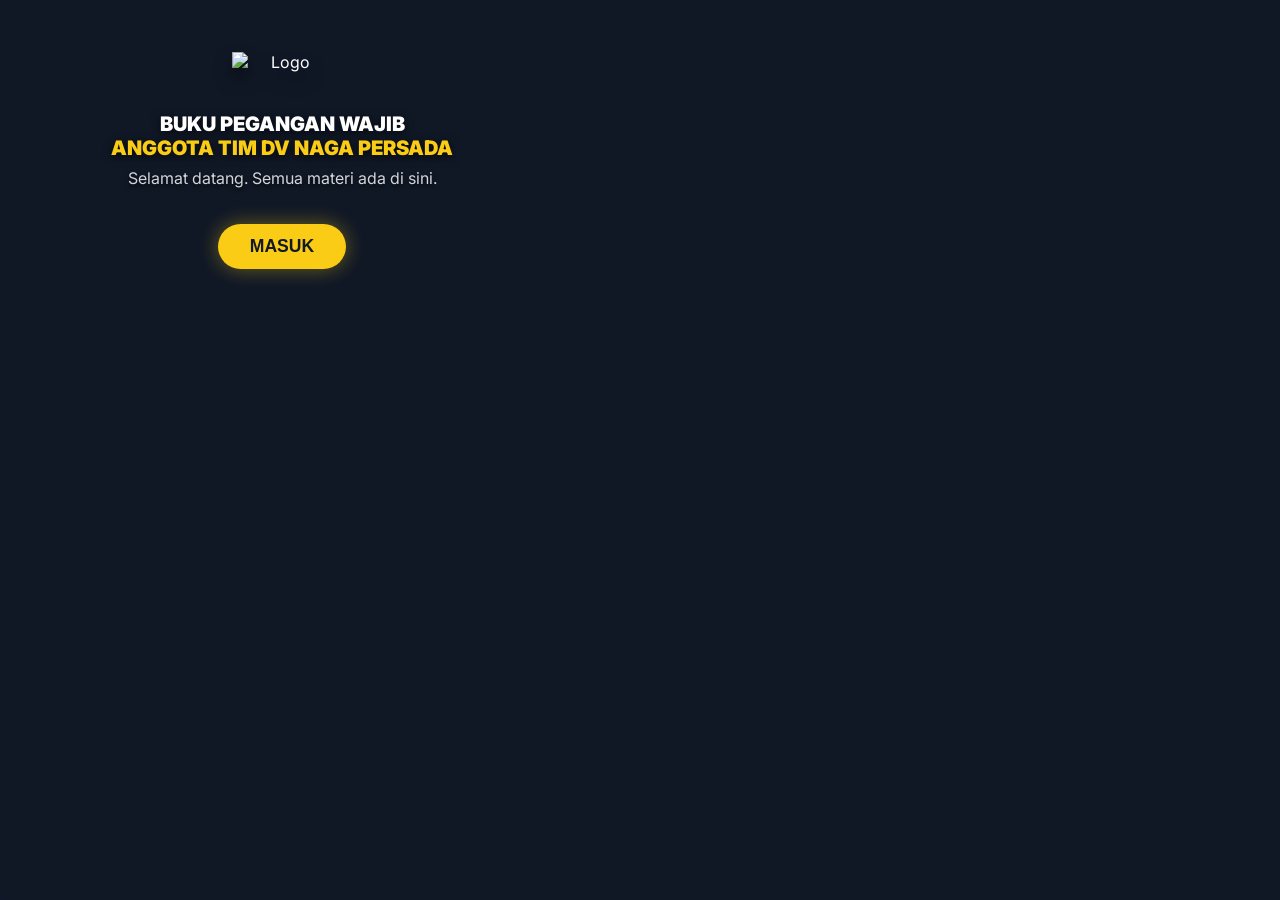
==== commit a7044600: "Update index.html" ====
--- a/index.html
+++ b/index.html
@@ -1,5 +1,59 @@
 <!DOCTYPE html>
 <html lang="id">
+    <!-- PERBAIKAN LANDSCAPE V2 (PAKSA MUNCUL) -->
+<style>
+    /* CSS ini hanya aktif saat HP miring */
+    @media (orientation: landscape) {
+        
+        /* 1. Reset Total Body: Izinkan Scroll */
+        html, body {
+            height: auto !important;
+            min-height: 100vh !important;
+            overflow-y: scroll !important; /* Paksa scrollbar muncul */
+            position: static !important;
+            display: block !important;
+        }
+
+        /* 2. MATIKAN POSISI ABSOLUTE/FIXED */
+        /* Ini biang kerok konten hilang/terpotong */
+        body > div, .container, .wrapper, #app, .book-container, section {
+            position: relative !important; /* Jangan absolute */
+            top: auto !important;
+            left: auto !important;
+            transform: none !important; /* Hapus efek centering */
+            margin: 0 auto !important;
+            height: auto !important;
+            width: 100% !important;
+            display: block !important;
+            visibility: visible !important; /* Paksa terlihat */
+            opacity: 1 !important;
+        }
+
+        /* 3. ATUR GAMBAR/BUKU */
+        img, canvas, .page {
+            display: block !important;
+            margin: 20px auto !important; /* Beri jarak atas bawah */
+            max-width: 60% !important; /* Jangan terlalu lebar, biar enak dilihat */
+            height: auto !important; /* Tinggi menyesuaikan */
+            position: static !important;
+        }
+
+        /* 4. JUDUL & TOMBOL */
+        h1, h2, .title {
+            text-align: center !important;
+            margin-top: 20px !important;
+            position: relative !important;
+        }
+        
+        button, .btn {
+            position: relative !important;
+            display: block !important;
+            margin: 20px auto !important; /* Tombol di tengah */
+            bottom: auto !important;
+        }
+    }
+</style>
+
 <head>
     <meta charset="UTF-8">
     <!-- Viewport optimal untuk iPhone/Android Poni & Rotasi -->
